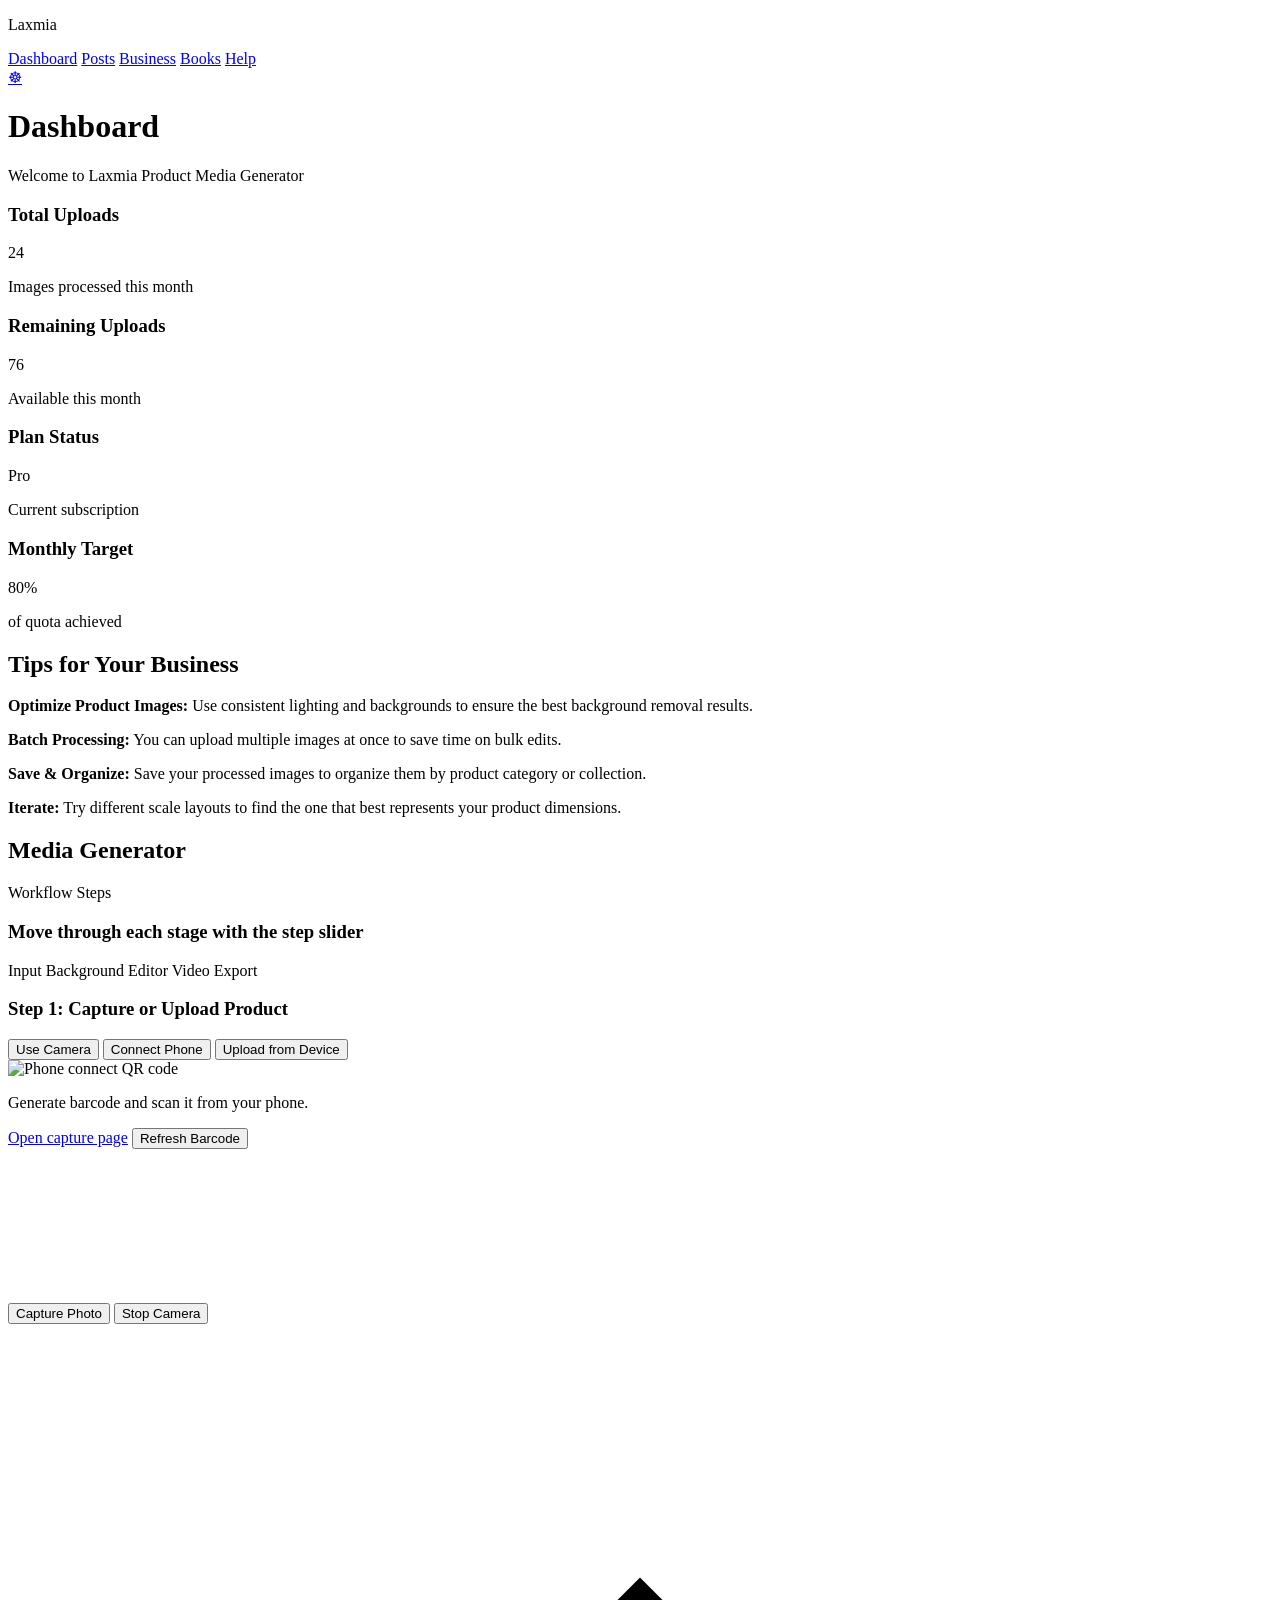
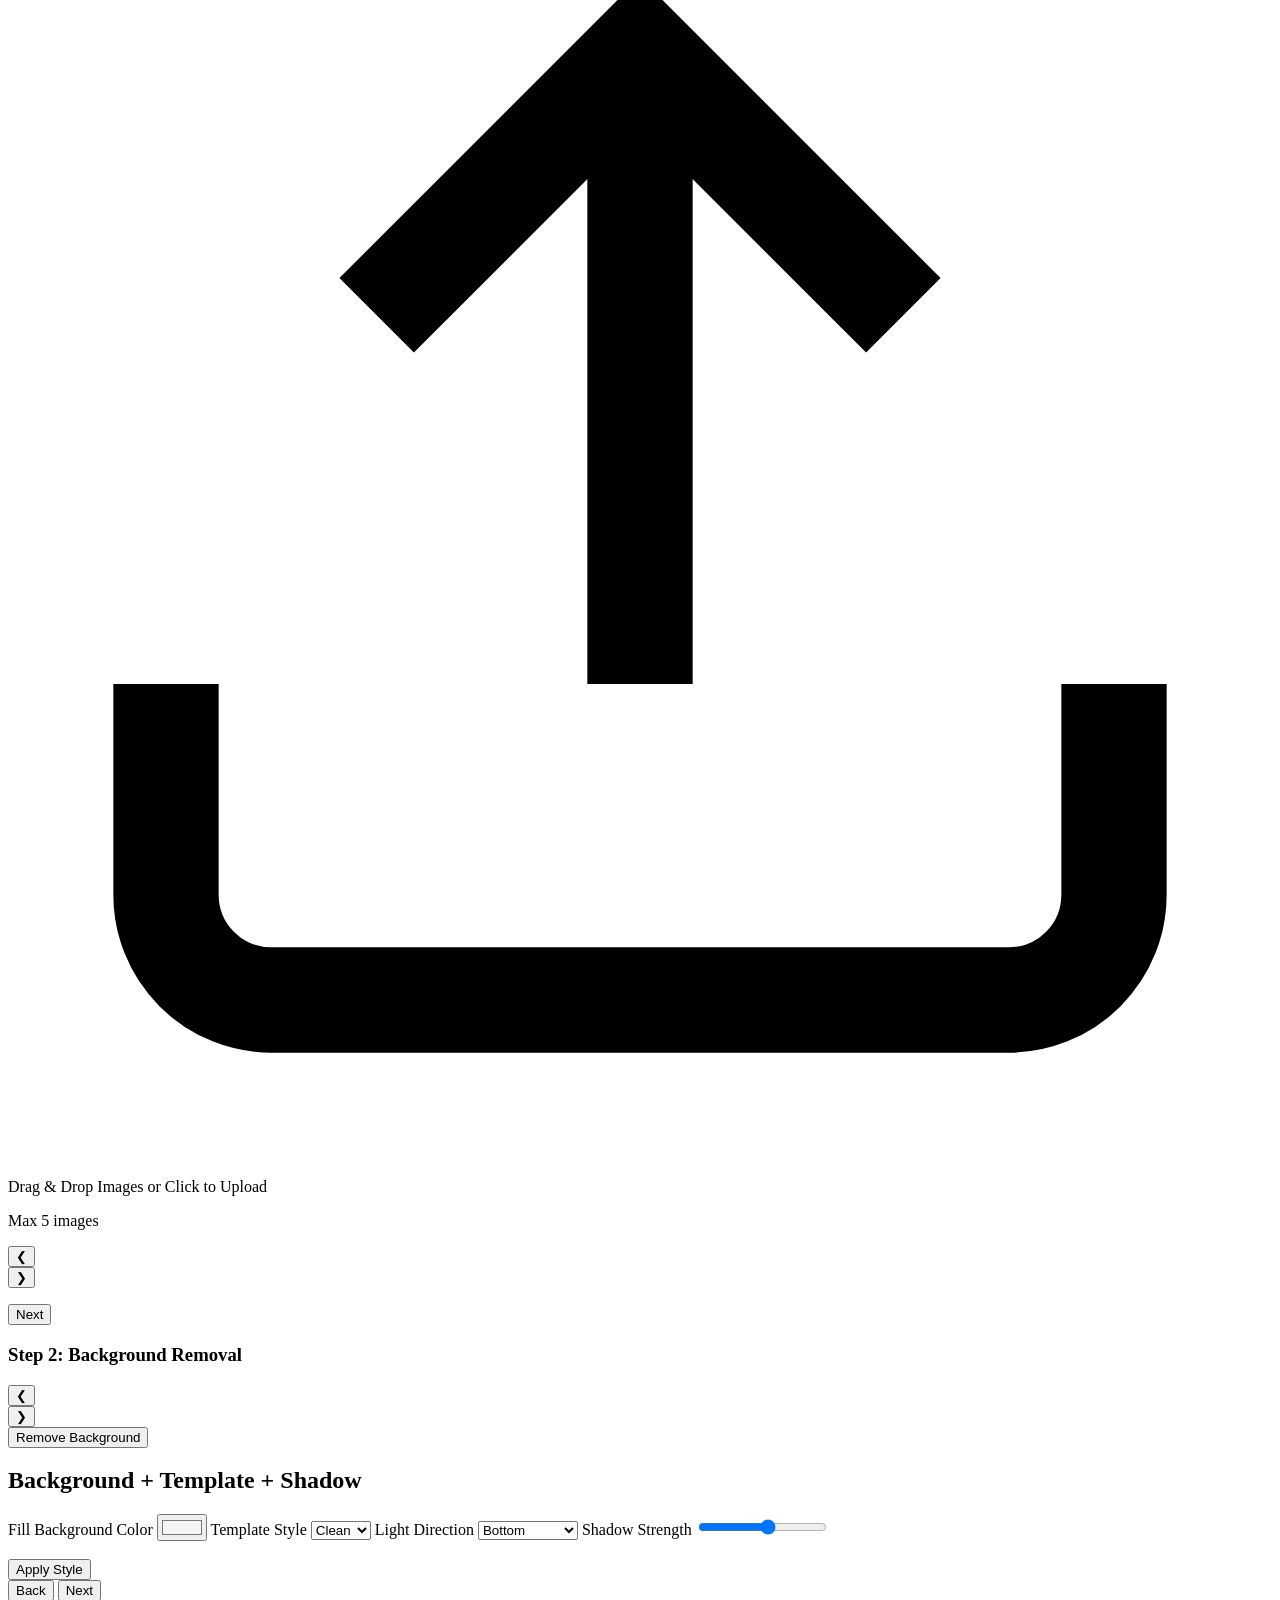
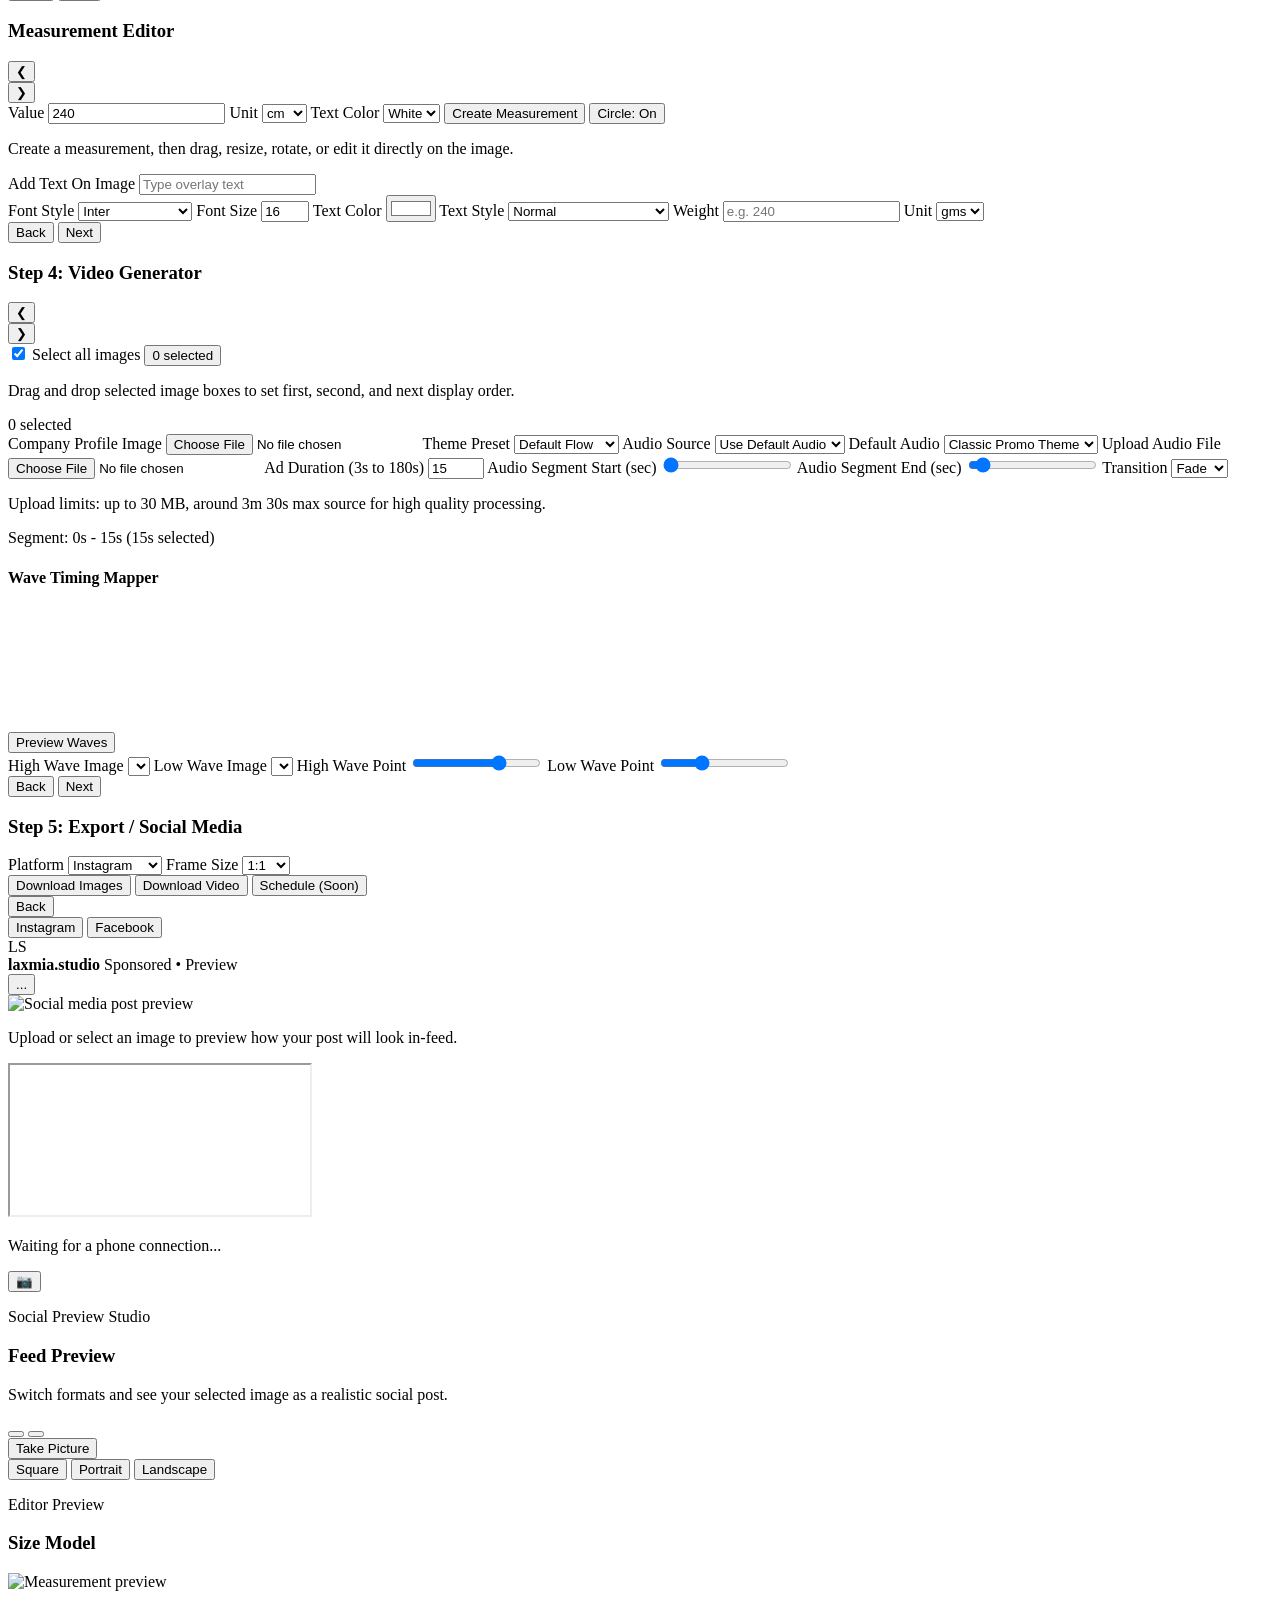
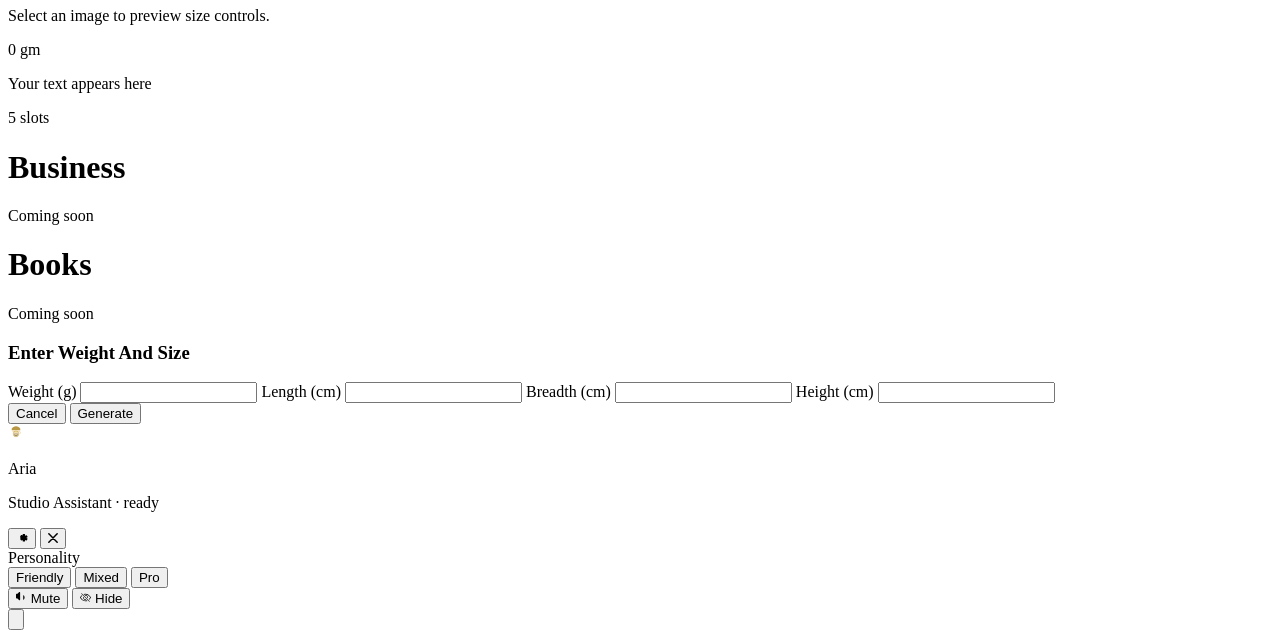
==== app/static/index.html @ e987d07a "images for video done" ====
<!DOCTYPE html>
<html lang="en">
<head>
  <meta charset="UTF-8" />
  <meta name="viewport" content="width=device-width, initial-scale=1.0" />
  <title>Media Generator</title>
  <link rel="stylesheet" href="/static/styles.css?v=20260406zl" />
</head>
<body>
  <div class="app-container">
    <aside class="sidebar">
      <div class="sidebar-header">
        <p class="sidebar-brand">Laxmia</p>
      </div>
      <nav class="sidebar-menu">
        <a href="#" class="menu-item active" data-page="dashboardPage">Dashboard</a>
        <a href="#" class="menu-item" data-page="postsPage">Posts</a>
        <a href="#" class="menu-item" data-page="businessPage">Business</a>
        <a href="#" class="menu-item" data-page="booksPage">Books</a>
        <a href="#" class="menu-item" data-page="helpPage">Help</a>
      </nav>
      <div class="sidebar-footer">
        <a href="#" class="menu-item settings-icon" title="Settings">☸</a>
      </div>
    </aside>
    <main class="page">
      <!-- Dashboard Page -->
      <div id="dashboardPage" class="page-section page-active">
        <h1>Dashboard</h1>
        <p class="subtitle">Welcome to Laxmia Product Media Generator</p>
        
        <div class="dashboard-grid">
          <div class="dashboard-card">
            <h3>Total Uploads</h3>
            <p class="card-value">24</p>
            <p class="card-label">Images processed this month</p>
          </div>
          <div class="dashboard-card">
            <h3>Remaining Uploads</h3>
            <p class="card-value">76</p>
            <p class="card-label">Available this month</p>
          </div>
          <div class="dashboard-card">
            <h3>Plan Status</h3>
            <p class="card-value">Pro</p>
            <p class="card-label">Current subscription</p>
          </div>
          <div class="dashboard-card">
            <h3>Monthly Target</h3>
            <p class="card-value">80%</p>
            <p class="card-label">of quota achieved</p>
          </div>
        </div>

        <div class="dashboard-tips">
          <h2>Tips for Your Business</h2>
          <div class="tips-content">
            <p><strong>Optimize Product Images:</strong> Use consistent lighting and backgrounds to ensure the best background removal results.</p>
            <p><strong>Batch Processing:</strong> You can upload multiple images at once to save time on bulk edits.</p>
            <p><strong>Save & Organize:</strong> Save your processed images to organize them by product category or collection.</p>
            <p><strong>Iterate:</strong> Try different scale layouts to find the one that best represents your product dimensions.</p>
          </div>
        </div>
      </div>

      <!-- Posts Page (Media Generator) -->
      <div id="postsPage" class="page-section">
        <section class="panel workflow-panel">
          <div class="workflow-hero">
            <div class="workflow-hero-copy">
              <h1>Media Generator</h1>
            </div>
          </div>

          <div class="workflow-slider-shell">
            <div class="workflow-progress-head">
              <div>
                <p class="workflow-progress-label">Workflow Steps</p>
                <h3>Move through each stage with the step slider</h3>
              </div>
            </div>

            <div class="workflow-progress" id="workflowProgress">
              <span class="workflow-progress-step active" data-wf-step="0">Input</span>
              <span class="workflow-progress-step" data-wf-step="1">Background</span>
              <span class="workflow-progress-step" data-wf-step="2">Editor</span>
              <span class="workflow-progress-step" data-wf-step="3">Video</span>
              <span class="workflow-progress-step" data-wf-step="4">Export</span>
            </div>

            <div class="workflow-viewport">
              <div class="workflow-track" id="workflowTrack">
              <section class="workflow-slide">
                <h3>Step 1: Capture or Upload Product</h3>
                <div class="capture-actions">
                  <button id="useCameraBtn" type="button">Use Camera</button>
                  <button id="connectPhoneBtn" type="button" class="ghost">Connect Phone</button>
                  <button id="uploadDeviceBtn" type="button" class="ghost">Upload from Device</button>
                </div>

                <div id="phoneConnectPanel" class="phone-connect-panel hidden">
                  <div class="phone-qr-wrap">
                    <img id="phoneQrImage" alt="Phone connect QR code" />
                  </div>
                  <div class="phone-connect-copy">
                    <p id="phoneConnectStatus" class="camera-status">Generate barcode and scan it from your phone.</p>
                    <a id="phoneConnectLink" href="#" target="_blank" rel="noopener noreferrer">Open capture page</a>
                    <button id="refreshPhoneQrBtn" type="button" class="ghost">Refresh Barcode</button>
                  </div>
                </div>

                <div id="cameraContainer" class="camera-container hidden">
                  <div class="camera-phone-frame">
                    <video id="cameraVideo" autoplay playsinline muted></video>
                  </div>
                  <div class="camera-controls">
                    <button id="capturePhotoBtn" type="button">Capture Photo</button>
                    <button id="stopCameraBtn" type="button" class="ghost">Stop Camera</button>
                  </div>
                  <p id="cameraStatusText" class="camera-status"></p>
                </div>

                <canvas id="cameraCanvas" class="hidden"></canvas>

                <div class="upload-container">
                  <div class="upload-box" id="uploadBox">
                    <svg class="upload-icon" viewBox="0 0 24 24" fill="none" stroke="currentColor" stroke-width="2">
                      <path d="M21 15v4a2 2 0 0 1-2 2H5a2 2 0 0 1-2-2v-4"></path>
                      <polyline points="17 8 12 3 7 8"></polyline>
                      <line x1="12" y1="3" x2="12" y2="15"></line>
                    </svg>
                    <p class="upload-text">Drag & Drop Images or Click to Upload</p>
                    <p class="upload-subtitle">Max 5 images</p>
                    <div id="filePreview" class="file-preview"></div>
                  </div>
                  <input id="fileInput" type="file" accept="image/*" multiple style="display: none;" />
                </div>

                <section class="capture-slider-shell" aria-label="Captured images slider">
                  <div class="capture-slider-viewport" id="captureSliderViewport">
                    <button type="button" class="capture-slider-nav prev" id="captureSliderPrev" aria-label="Previous images">&#10094;</button>
                    <div id="previewGrid" class="preview-grid capture-slider-grid"></div>
                    <button type="button" class="capture-slider-nav next" id="captureSliderNext" aria-label="Next images">&#10095;</button>
                  </div>
                </section>

                <p id="status" class="status"></p>
                <div class="input-step-next-row">
                  <button id="workflowNext1" type="button" class="live-workflow-next-btn">Next</button>
                </div>
              </section>

              <section class="workflow-slide">
                <h3>Step 2: Background Removal</h3>
                <section class="capture-slider-shell background-capture-slider-shell" aria-label="Background step captured images slider">
                  <div class="capture-slider-viewport" id="backgroundCaptureSliderViewport">
                    <button type="button" class="capture-slider-nav prev" id="backgroundCaptureSliderPrev" aria-label="Previous background images">&#10094;</button>
                    <div id="backgroundPreviewGrid" class="preview-grid capture-slider-grid"></div>
                    <button type="button" class="capture-slider-nav next" id="backgroundCaptureSliderNext" aria-label="Next background images">&#10095;</button>
                  </div>
                </section>

                <section class="step background-remove-step">
                  <button id="removeBgBtn" type="button">Remove Background</button>
                  <p id="bgStatus" class="bg-status"></p>
                </section>

                <section class="step background-style-step">
                  <h2>Background + Template + Shadow</h2>
                  <div class="designer-form-grid bg-style-grid">
                    <label class="field">
                      <span>Fill Background Color</span>
                      <input id="bgFillColorInput" type="color" value="#f5f5f5" />
                    </label>
                    <label class="field">
                      <span>Template Style</span>
                      <select id="templateStyleSelect">
                        <option value="clean">Clean</option>
                        <option value="card">Card</option>
                        <option value="studio">Studio</option>
                      </select>
                    </label>
                    <label class="field">
                      <span>Light Direction</span>
                      <select id="shadowPositionSelect">
                        <option value="bottom">Bottom</option>
                        <option value="top-left">Top Left</option>
                        <option value="top-right">Top Right</option>
                        <option value="bottom-left">Bottom Left</option>
                        <option value="bottom-right">Bottom Right</option>
                      </select>
                    </label>
                    <label class="field">
                      <span>Shadow Strength</span>
                      <input id="shadowStrengthInput" type="range" min="0" max="100" value="55" />
                    </label>
                    <div class="field bg-style-apply-field">
                      <span>&nbsp;</span>
                      <div class="bg-style-action-row">
                        <button id="applyBgStyleBtn" type="button">Apply Style</button>
                        <div class="workflow-nav bg-step-nav">
                          <button id="workflowBack2" type="button" class="ghost">Back</button>
                          <button id="workflowNext2" type="button">Next</button>
                        </div>
                      </div>
                    </div>
                  </div>
                </section>

              </section>

              <section class="workflow-slide">
                <h3>Measurement Editor</h3>
                <section class="capture-slider-shell background-capture-slider-shell" aria-label="Editor step captured images slider">
                  <div class="capture-slider-viewport" id="editorCaptureSliderViewport">
                    <button type="button" class="capture-slider-nav prev" id="editorCaptureSliderPrev" aria-label="Previous editor images">&#10094;</button>
                    <div id="editorPreviewGrid" class="preview-grid capture-slider-grid"></div>
                    <button type="button" class="capture-slider-nav next" id="editorCaptureSliderNext" aria-label="Next editor images">&#10095;</button>
                  </div>
                </section>

                <section class="step measurement-editor-panel">
                  <div class="measurement-editor-toolbar">
                    <label class="field measurement-editor-field measurement-editor-value-field">
                      <span>Value</span>
                      <input id="measurementValueInput" type="number" min="0" step="0.01" value="240" />
                    </label>
                    <label class="field measurement-editor-field measurement-editor-unit-field">
                      <span>Unit</span>
                      <select id="measurementUnitSelect">
                        <option value="cm" selected>cm</option>
                        <option value="mm">mm</option>
                        <option value="m">m</option>
                        <option value="in">in</option>
                      </select>
                    </label>
                    <label class="field measurement-editor-field measurement-editor-color-field">
                      <span>Text Color</span>
                      <select id="measurementTextColorSelect">
                        <option value="white" selected>White</option>
                        <option value="black">Black</option>
                      </select>
                    </label>
                    <button id="createMeasurementBtn" type="button">Create Measurement</button>
                    <button id="toggleMeasurementCircleBtn" type="button" class="ghost">Circle: On</button>
                  </div>
                  <p id="measurementEditorStatus" class="camera-status">Create a measurement, then drag, resize, rotate, or edit it directly on the image.</p>
                </section>

                <div class="designer-text-tools">
                  <label class="field">
                    <span>Add Text On Image</span>
                    <input id="designerText" type="text" placeholder="Type overlay text" />
                  </label>
                  <div class="designer-form-grid">
                    <label class="field">
                      <span>Font Style</span>
                      <select id="designerFontStyle">
                        <option value="Inter">Inter</option>
                        <option value="Cinzel">Cinzel</option>
                        <option value="Poppins">Poppins</option>
                        <option value="Montserrat">Montserrat</option>
                        <option value="Roboto">Roboto</option>
                        <option value="Open Sans">Open Sans</option>
                        <option value="Lato">Lato</option>
                        <option value="Raleway">Raleway</option>
                        <option value="Oswald">Oswald</option>
                        <option value="Playfair Display">Playfair Display</option>
                        <option value="Merriweather">Merriweather</option>
                        <option value="Georgia">Georgia</option>
                      </select>
                    </label>
                    <label class="field">
                      <span>Font Size</span>
                      <input id="designerFontSize" type="number" min="10" max="72" step="1" value="16" />
                    </label>
                    <label class="field">
                      <span>Text Color</span>
                      <input id="designerTextColor" type="color" value="#ffffff" />
                    </label>
                    <label class="field">
                      <span>Text Style</span>
                      <select id="designerTextAppearance">
                        <option value="normal" selected>Normal</option>
                        <option value="faded">Faded</option>
                        <option value="bold">Bold</option>
                        <option value="blinking">Blinking</option>
                        <option value="smooth">Smooth Transformation</option>
                      </select>
                    </label>
                    <label class="field designer-weight-value-field">
                      <span>Weight</span>
                      <input id="designerWeightInput" type="number" min="0" step="0.01" placeholder="e.g. 240" />
                    </label>
                    <label class="field designer-weight-unit-field">
                      <span>Unit</span>
                      <select id="designerWeightUnit">
                        <option value="gms" selected>gms</option>
                        <option value="ltr">ltr</option>
                        <option value="kgs">kgs</option>
                        <option value="mls">mls</option>
                      </select>
                    </label>
                  </div>
                </div>

                <div class="workflow-nav editor-step-nav">
                  <button id="workflowBack3" type="button" class="ghost">Back</button>
                  <button id="workflowNext3" type="button">Next</button>
                </div>
              </section>

              <section class="workflow-slide">
                <h3>Step 4: Video Generator</h3>
                <section class="capture-slider-shell background-capture-slider-shell video-capture-slider-shell" aria-label="Video step editor images slider">
                  <div class="capture-slider-viewport" id="videoCaptureSliderViewport">
                    <button type="button" class="capture-slider-nav prev" id="videoCaptureSliderPrev" aria-label="Previous video images">&#10094;</button>
                    <div id="videoPreviewGrid" class="preview-grid capture-slider-grid"></div>
                    <button type="button" class="capture-slider-nav next" id="videoCaptureSliderNext" aria-label="Next video images">&#10095;</button>
                  </div>
                </section>

                <div class="video-selection-controls" aria-label="Video image selection controls">
                  <label class="video-select-all field-inline">
                    <input id="videoSelectAllCheckbox" type="checkbox" checked />
                    <span>Select all images</span>
                  </label>
                  <button id="videoSelectedSummaryBtn" type="button" class="ghost video-selected-summary-btn">0 selected</button>
                </div>
                <p class="video-flow-hint">Drag and drop selected image boxes to set first, second, and next display order.</p>
                <div id="videoSelectedFlow" class="video-selected-flow" aria-label="Selected image flow order"></div>
                <span id="videoSelectedCount" class="video-selected-count">0 selected</span>

                <div class="designer-form-grid video-config-grid">
                  <label class="field">
                    <span>Company Profile Image</span>
                    <input id="videoCompanyProfileInput" type="file" accept="image/*" />
                  </label>
                  <label class="field">
                    <span>Theme Preset</span>
                    <select id="videoThemePreset">
                      <option value="default" selected>Default Flow</option>
                      <option value="smooth">Smooth Flow</option>
                      <option value="punchy">Punchy Beats</option>
                      <option value="story">Story Telling</option>
                    </select>
                  </label>
                  <label class="field">
                    <span>Audio Source</span>
                    <select id="videoAudioSource">
                      <option value="default" selected>Use Default Audio</option>
                      <option value="upload">Upload My Audio</option>
                      <option value="none">No Audio</option>
                    </select>
                  </label>
                  <label class="field">
                    <span>Default Audio</span>
                    <select id="videoDefaultAudioSelect">
                      <option value="classic" selected>Classic Promo Theme</option>
                      <option value="uplift">Uplift Beat</option>
                      <option value="modern">Modern Pop Loop</option>
                    </select>
                  </label>
                  <label class="field">
                    <span>Upload Audio File</span>
                    <input id="videoAudioFileInput" type="file" accept="audio/mp3,audio/mpeg,audio/wav,audio/x-wav,audio/aac,audio/mp4,audio/x-m4a" />
                  </label>
                  <label class="field">
                    <span>Ad Duration (3s to 180s)</span>
                    <input id="videoDurationInput" type="number" min="3" max="180" step="1" value="15" />
                  </label>
                  <label class="field video-audio-segment-field">
                    <span>Audio Segment Start (sec)</span>
                    <input id="videoAudioSegmentStart" type="range" min="0" max="180" step="1" value="0" />
                  </label>
                  <label class="field video-audio-segment-field">
                    <span>Audio Segment End (sec)</span>
                    <input id="videoAudioSegmentEnd" type="range" min="3" max="180" step="1" value="15" />
                  </label>
                  <label class="field">
                    <span>Transition</span>
                    <select id="videoTransitionSelect">
                      <option value="fade" selected>Fade</option>
                      <option value="slide">Slide</option>
                      <option value="zoom">Zoom</option>
                    </select>
                  </label>
                </div>

                <p id="videoAudioLimitsHint" class="video-hint-text">Upload limits: up to 30 MB, around 3m 30s max source for high quality processing.</p>
                <p id="videoSegmentInfo" class="video-hint-text">Segment: 0s - 15s (15s selected)</p>
                <p id="videoRuleWarning" class="video-rule-warning" aria-live="polite"></p>

                <section class="video-equalizer-panel" aria-label="Audio equalizer and image mapping">
                  <h4>Wave Timing Mapper</h4>
                  <canvas id="videoEqualizerCanvas" width="760" height="120" aria-label="Audio wave graph"></canvas>
                  <div class="video-equalizer-actions">
                    <button id="videoPreviewWaveBtn" type="button" class="ghost">Preview Waves</button>
                  </div>
                  <div class="video-eq-grid">
                    <label class="field">
                      <span>High Wave Image</span>
                      <select id="videoHighWaveImage"></select>
                    </label>
                    <label class="field">
                      <span>Low Wave Image</span>
                      <select id="videoLowWaveImage"></select>
                    </label>
                    <label class="field">
                      <span>High Wave Point</span>
                      <input id="videoHighWavePoint" type="range" min="0" max="100" step="1" value="70" />
                    </label>
                    <label class="field">
                      <span>Low Wave Point</span>
                      <input id="videoLowWavePoint" type="range" min="0" max="100" step="1" value="30" />
                    </label>
                  </div>
                </section>

                <div class="workflow-nav">
                  <button id="workflowBack4" type="button" class="ghost">Back</button>
                  <button id="workflowNext4" type="button">Next</button>
                </div>
              </section>

              <section class="workflow-slide">
                <h3>Step 5: Export / Social Media</h3>
                <div class="designer-form-grid">
                  <label class="field">
                    <span>Platform</span>
                    <select id="designerPlatform">
                      <option>Instagram</option>
                      <option>Facebook</option>
                      <option>WhatsApp</option>
                      <option>Ecommerce</option>
                    </select>
                  </label>
                  <label class="field">
                    <span>Frame Size</span>
                    <select id="designerFrameSize">
                      <option>1:1</option>
                      <option>9:16</option>
                      <option>16:9</option>
                      <option>4:5</option>
                    </select>
                  </label>
                </div>

                <div class="designer-export-actions">
                  <button id="downloadEditedImageBtn" type="button">Download Images</button>
                  <button type="button">Download Video</button>
                  <button type="button" class="ghost">Schedule (Soon)</button>
                </div>

                <div class="workflow-nav">
                  <button id="workflowBack5" type="button" class="ghost">Back</button>
                </div>
              </section>
              </div>
          </div>
          </div>

          <img id="finalImage" alt="Generated output" style="display: none;" />
        </section>

        <aside class="panel mobile-live-panel" id="mobileLivePanel" aria-live="polite">
          <div class="mobile-live-main">
            <div class="live-preview-shell">
              <div class="live-preview-layout">
                <div class="mobile-live-stage" id="mobileLiveStage">
                  <div class="live-device-shell" id="liveDeviceShell">
                    <div class="device-island"></div>
                    <div class="device-screen-wrap">
                      <div class="social-feed-preview" id="socialFeedPreview">
                        <div class="social-feed-shell">
                          <div class="social-platform-tabs" role="tablist" aria-label="Social media platform preview">
                            <button id="platformInstagramBtn" type="button" class="social-platform-tab active" data-platform="instagram" aria-pressed="true">Instagram</button>
                            <button id="platformFacebookBtn" type="button" class="social-platform-tab" data-platform="facebook" aria-pressed="false">Facebook</button>
                          </div>

                          <div class="social-feed-scroll">
                            <article class="social-post-card platform-instagram" id="socialPostCard">
                              <div class="social-post-head">
                                <div class="social-post-author">
                                  <span class="social-post-avatar">LS</span>
                                  <div class="social-post-meta">
                                    <strong id="socialPostUsername">laxmia.studio</strong>
                                    <span id="socialPostMeta">Sponsored • Preview</span>
                                  </div>
                                </div>
                                <button type="button" class="social-post-more" aria-label="More options">...</button>
                              </div>

                              <div class="social-post-media-shell ratio-portrait" id="socialPostMediaShell">
                                <img id="socialPreviewImage" alt="Social media post preview" />
                                <p id="socialPreviewPlaceholder">Upload or select an image to preview how your post will look in-feed.</p>
                              </div>


                            </article>
                          </div>
                        </div>
                      </div>

                      <iframe
                        id="phoneLiveFrame"
                        title="Phone capture screen preview"
                        loading="lazy"
                        referrerpolicy="no-referrer"
                      ></iframe>
                      <video id="desktopCameraMirror" autoplay playsinline muted></video>
                      <p id="mobileLivePlaceholder">Waiting for a phone connection...</p>
                      <button id="captureFromLiveBtn" type="button" class="capture-live-btn hidden" title="Capture photo from live view">📷</button>
                    </div>
                    <div class="device-home-indicator"></div>
                  </div>
                </div>
                <div class="live-side-rail">
                  <div class="mobile-live-head">
                    <div class="mobile-live-head-copy">
                      <p class="workflow-progress-label">Social Preview Studio</p>
                      <h3>Feed Preview</h3>
                      <p id="mobileLiveStatus">Switch formats and see your selected image as a realistic social post.</p>
                    </div>
                  </div>
                  <div class="screen-orientation-controls" id="screenOrientationControls">
                    <button id="screenPortraitBtn" type="button" class="ghost active orientation-icon-btn" aria-label="Portrait view" title="Portrait view">
                      <span class="orientation-icon portrait-icon" aria-hidden="true"></span>
                    </button>
                    <button id="screenLandscapeBtn" type="button" class="ghost orientation-icon-btn" aria-label="Landscape view" title="Landscape view">
                      <span class="orientation-icon landscape-icon" aria-hidden="true"></span>
                    </button>
                  </div>
                  <div class="live-preview-actions">
                    <button id="takePictureLiveBtn" type="button" class="live-preview-action-btn ghost hidden">Take Picture</button>
                  </div>
                </div>
              </div>
              <div class="preview-format-controls" id="previewFormatControls" aria-label="Social post format controls">
                <button id="previewSquareBtn" type="button" class="ghost preview-format-btn" data-preview-aspect="square">Square</button>
                <button id="previewPortraitBtn" type="button" class="ghost preview-format-btn active" data-preview-aspect="portrait">Portrait</button>
                <button id="previewLandscapeBtn" type="button" class="ghost preview-format-btn" data-preview-aspect="landscape">Landscape</button>
              </div>
            </div>

            <div class="workflow-display-shell hidden" id="editorMeasureShell">
              <div class="workflow-display-head">
                <p class="workflow-progress-label">Editor Preview</p>
                <h3>Size Model</h3>
              </div>
              <div class="measure-stage" id="measureStage">
                <div class="measure-device-frame" id="measureDeviceFrame">
                  <img id="measurePreviewImage" alt="Measurement preview" />
                  <div id="measurementOverlayFrame" class="measurement-overlay-frame hidden">
                    <div id="measurementOverlayLayer" class="measurement-overlay-layer"></div>
                  </div>
                  <p id="measurePreviewPlaceholder">Select an image to preview size controls.</p>
                  <div id="measureWeightDisplay" class="measure-weight-display hidden" aria-label="Weight display">
                    <div class="measure-weight-platform" aria-hidden="true"></div>
                    <div class="measure-weight-body" aria-hidden="true">
                      <div class="measure-weight-controls measure-weight-controls-left">
                        <span class="measure-weight-control"></span>
                        <span class="measure-weight-control"></span>
                      </div>
                      <div class="measure-weight-display-screen-wrap">
                        <div id="measureWeightDisplayScreen" class="measure-weight-display-screen">0 gm</div>
                      </div>
                      <div class="measure-weight-controls measure-weight-controls-right">
                        <span class="measure-weight-control small"></span>
                        <span class="measure-weight-control small"></span>
                      </div>
                    </div>
                  </div>
                  <p id="measurePreviewText">Your text appears here</p>
                </div>
              </div>
            </div>
          </div>

          <section class="capture-tray" id="captureTray">
            <div class="capture-tray-head">
              <span class="capture-count-pill">5 slots</span>
            </div>
          </section>
        </aside>
      </div>

      <!-- Business Page -->
      <div id="businessPage" class="page-section">
        <h1>Business</h1>
        <p class="placeholder-text">Coming soon</p>
      </div>

      <!-- Books Page -->
      <div id="booksPage" class="page-section">
        <h1>Books</h1>
        <p class="placeholder-text">Coming soon</p>
      </div>
    </main>
  </div>

  <div id="inputModal" class="modal hidden" role="dialog" aria-modal="true" aria-label="Input Weight and Size">
    <div class="modal-card">
      <h3>Enter Weight And Size</h3>
      <div class="modal-grid">
        <label class="field">
          <span>Weight (g)</span>
          <input id="weightInput" type="number" min="0" step="0.01" />
        </label>
        <label class="field">
          <span>Length (cm)</span>
          <input id="lengthInput" type="number" min="0" step="0.01" />
        </label>
        <label class="field">
          <span>Breadth (cm)</span>
          <input id="breadthInput" type="number" min="0" step="0.01" />
        </label>
        <label class="field">
          <span>Height (cm)</span>
          <input id="heightInput" type="number" min="0" step="0.01" />
        </label>
      </div>
      <div class="modal-actions">
        <button id="cancelModalBtn" type="button" class="ghost">Cancel</button>
        <button id="confirmGenerateBtn" type="button">Generate</button>
      </div>
    </div>
  </div>

  <script>
    // Page Navigation System
    document.querySelectorAll('.menu-item[data-page]').forEach(item => {
      item.addEventListener('click', (e) => {
        e.preventDefault();
        
        const pageId = item.getAttribute('data-page');
        
        // Hide all pages
        document.querySelectorAll('.page-section').forEach(page => {
          page.classList.remove('page-active');
        });
        
        // Show selected page
        const selectedPage = document.getElementById(pageId);
        if (selectedPage) {
          selectedPage.classList.add('page-active');
        }
        
        // Update active menu item
        document.querySelectorAll('.menu-item[data-page]').forEach(m => {
          m.classList.remove('active');
        });
        item.classList.add('active');
      });
    });
  </script>

  <script src="/static/app.js?v=20260406zp"></script>

  <!-- ============================================================
       AI ASSISTANT WIDGET — Aria
       Self-contained. Does NOT modify any existing logic.
       ============================================================ -->
  <div id="aiAssistWidget" class="ai-assist-widget" aria-live="off">

    <!-- Chat panel (slides up above the trigger button) -->
    <div id="aiAssistPanel" class="ai-assist-panel" role="dialog" aria-label="Aria — Studio Assistant" aria-modal="false">

      <!-- Header -->
      <div class="ai-assist-header">
        <div class="ai-assist-avatar" aria-hidden="true">
          <svg width="16" height="16" viewBox="0 0 28 28" fill="none" xmlns="http://www.w3.org/2000/svg">
            <path d="M6.5 8.5C7.8 5.5 10.7 3.8 14 3.8c3.3 0 6.2 1.7 7.5 4.7v2.3H6.5V8.5z" fill="#b89845"/>
            <path d="M8.2 10.8h11.6c.3 0 .5.2.5.5v2.6c0 .3-.2.5-.5.5H8.2c-.3 0-.5-.2-.5-.5v-2.6c0-.3.2-.5.5-.5z" fill="#f2dfb1"/>
            <ellipse cx="14" cy="17.3" rx="4.8" ry="5.1" fill="#f2dfb1" stroke="#b89845" stroke-width="0.8"/>
            <circle cx="12.3" cy="16.8" r="0.7" fill="#3f3420"/>
            <circle cx="15.7" cy="16.8" r="0.7" fill="#3f3420"/>
            <path d="M11.2 19.2c.8 1.1 4.8 1.1 5.6 0" stroke="#3f3420" stroke-width="1.1" stroke-linecap="round"/>
            <path d="M18.3 12.5l3.9 1.9-1.5 3" stroke="#f2dfb1" stroke-width="1.6" stroke-linecap="round" stroke-linejoin="round"/>
          </svg>
        </div>
        <div class="ai-assist-title-wrap">
          <p class="ai-assist-name">Aria</p>
          <p class="ai-assist-status">Studio Assistant · ready</p>
        </div>
        <div class="ai-assist-header-btns">
          <button id="aiAssistSettingsBtn" class="ai-assist-icon-btn" title="Settings" aria-label="Assistant settings">
            <svg width="12" height="12" viewBox="0 0 16 16" fill="currentColor">
              <path d="M8 10.5a2.5 2.5 0 1 0 0-5 2.5 2.5 0 0 0 0 5zm5.94-1.22a5.5 5.5 0 0 0 .08-.28l1.22-.7a.5.5 0 0 0 .23-.61l-1-1.73a.5.5 0 0 0-.63-.2l-1.15.46a5.5 5.5 0 0 0-.49-.28l-.18-1.22A.5.5 0 0 0 11.5 4h-2a.5.5 0 0 0-.5.43l-.18 1.22a5.5 5.5 0 0 0-.49.28L7.18 5.47a.5.5 0 0 0-.63.2l-1 1.73a.5.5 0 0 0 .23.61l1.22.7a5.5 5.5 0 0 0 .08.28 5.5 5.5 0 0 0-.08.28L5.78 9.98a.5.5 0 0 0-.23.61l1 1.73a.5.5 0 0 0 .63.2l1.15-.46a5.5 5.5 0 0 0 .49.28l.18 1.22a.5.5 0 0 0 .5.43h2a.5.5 0 0 0 .5-.43l.18-1.22a5.5 5.5 0 0 0 .49-.28l1.15.46a.5.5 0 0 0 .63-.2l1-1.73a.5.5 0 0 0-.23-.61l-1.22-.7a5.5 5.5 0 0 0-.08-.28z"/>
            </svg>
          </button>
          <button id="aiAssistCloseBtn" class="ai-assist-icon-btn" title="Close" aria-label="Close assistant panel">
            <svg width="10" height="10" viewBox="0 0 12 12" fill="none">
              <path d="M1 1l10 10M11 1L1 11" stroke="currentColor" stroke-width="1.8" stroke-linecap="round"/>
            </svg>
          </button>
        </div>
      </div>

      <!-- Message log -->
      <div id="aiAssistBody" class="ai-assist-body" role="log" aria-atomic="false" aria-relevant="additions"></div>

      <!-- Quick-action chips -->
      <div class="ai-assist-chips" aria-label="Quick help topics"></div>

      <!-- Settings tray (hidden by default) -->
      <div id="aiAssistSettings" class="ai-assist-settings-tray">
        <span class="ai-settings-label">Personality</span>
        <div class="ai-personality-row">
          <button class="ai-personality-btn" data-p="friendly" title="Casual and friendly tone">Friendly</button>
          <button class="ai-personality-btn active" data-p="mixed" title="Balanced tone">Mixed</button>
          <button class="ai-personality-btn" data-p="professional" title="Formal and concise tone">Pro</button>
        </div>
        <div class="ai-toggle-row">
          <button id="aiAssistMuteBtn" class="ai-toggle-btn" title="Mute assistant messages" aria-pressed="false">
            <svg width="11" height="11" viewBox="0 0 16 16" fill="currentColor">
              <path d="M6 1a1 1 0 0 0-1.72-.69L2.22 2.5H1a1 1 0 0 0-1 1v5a1 1 0 0 0 1 1h1.22l2.06 2.19A1 1 0 0 0 6 11V1zM12.5 8a4.5 4.5 0 0 0-2-3.76v7.52A4.5 4.5 0 0 0 12.5 8z"/>
            </svg>
            Mute
          </button>
          <button id="aiAssistHideBtn" class="ai-toggle-btn" title="Hide for this session">
            <svg width="11" height="11" viewBox="0 0 16 16" fill="currentColor">
              <path d="M13.359 11.238C15.06 9.72 16 8 16 8s-3-5.5-8-5.5a7.028 7.028 0 0 0-2.79.588l.77.771A5.944 5.944 0 0 1 8 3.5c2.12 0 3.879 1.168 5.168 2.457A13.134 13.134 0 0 1 14.828 8c-.058.087-.122.183-.195.288-.335.48-.83 1.12-1.465 1.755-.165.165-.337.328-.517.486l.708.709z"/>
              <path d="M11.297 9.176a3.5 3.5 0 0 0-4.474-4.474l.823.823a2.5 2.5 0 0 1 2.829 2.829l.822.822zm-2.943 1.299.822.822a3.5 3.5 0 0 1-4.474-4.474l.823.823a2.5 2.5 0 0 0 2.829 2.829z"/>
              <path d="M3.35 5.47c-.18.16-.353.322-.518.486A13.134 13.134 0 0 0 1.172 8l.195.288c.335.48.83 1.12 1.465 1.755C4.121 11.332 5.881 12.5 8 12.5c.716 0 1.39-.133 2.02-.36l.77.772A7.029 7.029 0 0 1 8 13.5C3 13.5 0 8 0 8s.939-1.721 2.641-3.238l.708.709z"/>
              <path d="M13.646 14.354l-12-12 .708-.708 12 12-.708.708z"/>
            </svg>
            Hide
          </button>
        </div>
      </div>
    </div>

    <!-- Floating trigger button -->
    <button id="aiAssistTrigger" class="ai-assist-trigger" aria-label="Open Aria — Studio Assistant" title="Aria — Studio Assistant">
      <svg class="ai-assist-face" viewBox="0 0 28 28" fill="none" xmlns="http://www.w3.org/2000/svg">
        <path d="M5.5 9.2C6.9 5.8 10.1 3.9 14 3.9c3.9 0 7.1 1.9 8.5 5.3v2.2h-17V9.2z" fill="#b89845"/>
        <path d="M7.7 11.4h12.6c.4 0 .7.3.7.7v2.8c0 .4-.3.7-.7.7H7.7c-.4 0-.7-.3-.7-.7v-2.8c0-.4.3-.7.7-.7z" fill="#f2dfb1"/>
        <ellipse cx="14" cy="18.4" rx="5.2" ry="5.5" fill="#f2dfb1" stroke="#b89845" stroke-width="0.9"/>
        <circle cx="12.1" cy="17.9" r="0.8" fill="#3f3420"/>
        <circle cx="15.9" cy="17.9" r="0.8" fill="#3f3420"/>
        <path d="M11 20.6c.9 1.2 5.1 1.2 6 0" stroke="#3f3420" stroke-width="1.2" stroke-linecap="round"/>
        <path d="M18.8 12.8l4.2 2.1-1.6 3.3" stroke="#f2dfb1" stroke-width="1.7" stroke-linecap="round" stroke-linejoin="round"/>
      </svg>
    </button>

  </div><!-- /aiAssistWidget -->

  <script>
  /* ============================================================
     AI ASSISTANT — Aria
     Self-contained IIFE. Zero changes to existing code.
     ============================================================ */
  (function () {
    'use strict';

    /* ---------- Message banks ---------- */
    var MSG = {
      welcome: {
        friendly:     "Hey there! I'm Aria, your studio assistant. Ready to create some amazing media? Tap a chip below to get started!",
        professional: "Welcome. I'm Aria, your Media Generator assistant. I can guide you through each workflow step. Select an option below.",
        mixed:        "Hi! I'm Aria — here to help you navigate the Media Generator. Click a suggestion below, or just ask anything!"
      },
      upload: {
        friendly:     "To add images: drag & drop onto a capture slot, click any slot to browse files, or use the live phone capture. Supports JPG, PNG, and WebP.",
        professional: "Upload images by dragging files into a capture slot, clicking a slot to open the file browser, or via live phone capture. Supported: JPG, PNG, WebP.",
        mixed:        "You can upload images by drag & drop, clicking a slot to browse, or using live phone capture. Supports JPG, PNG, WebP."
      },
      steps: {
        friendly:     "Follow the 5-step slider on the left — Capture, Clean, Edit, Video, then Export. Each step builds on the last!",
        professional: "Use the 5-step workflow: Capture → Clean → Edit → Video → Export. Complete each step in sequence for best results.",
        mixed:        "Work through the 5 steps in order: Capture, Clean, Edit, Video, then Export. The slider in the left panel guides you."
      },
      capture: {
        friendly:     "In Live Capture mode, click the phone screen icon to snap a photo. Use the orientation buttons to switch between portrait and landscape!",
        professional: "Activate the live camera, then click the capture icon on the phone screen. Toggle orientation with the portrait/landscape controls.",
        mixed:        "Start the live view, then tap the capture icon on the phone screen. You can also switch orientation with the icon buttons above the preview."
      },
      payment: {
        friendly:     "Looks like you're approaching your plan limit. Upgrading to Pro unlocks unlimited captures, advanced editing, and priority export — definitely worth it!",
        professional: "Your current plan has usage limits. Pro plan provides unlimited captures, advanced editing features, and priority processing.",
        mixed:        "You're on the Free plan. Upgrading to Pro unlocks unlimited captures, advanced editing tools, and faster exports."
      },
      dashboard: {
        friendly:     "Your dashboard shows this month's stats. Keep an eye on your remaining uploads so you don't hit the limit mid-project!",
        professional: "Dashboard overview: current upload usage, remaining quota, plan status, and monthly progress are displayed here.",
        mixed:        "Your dashboard shows upload usage, remaining quota, plan status, and monthly targets at a glance."
      },
      general: {
        friendly:     "Need help? I can guide you on uploading, workflow steps, live capture, or plan options. Just tap a chip!",
        professional: "I can assist with upload guidance, workflow navigation, live capture setup, or subscription information.",
        mixed:        "I can help with uploading images, navigating workflow steps, using live capture, or understanding plan options."
      }
    };

    /* ---------- Chips per page ---------- */
    var CHIPS = {
      postsPage:     ["How to upload?", "Workflow steps", "Live capture help", "Plan options"],
      dashboardPage: ["Getting started", "Upload guide",  "Workflow steps",    "Plan options"],
      businessPage:  ["Getting started", "Upload guide",  "Workflow steps",    "Plan options"],
      booksPage:     ["Getting started", "Upload guide",  "Workflow steps",    "Plan options"],
      'default':     ["Getting started", "Upload guide",  "Workflow steps",    "Plan options"]
    };

    /* ---------- State ---------- */
    var personality     = 'mixed';
    var isMuted         = false;
    var isSettingsOpen  = false;
    var hasOpened       = false;
    var notifDot        = null;
    var suppressClickUntil = 0;

    var dragState = {
      active: false,
      moved: false,
      pointerId: null,
      startX: 0,
      startY: 0,
      startLeft: 0,
      startTop: 0
    };

    /* ---------- DOM refs ---------- */
    var widget, trigger, panel, msgBody, settingsTray;
    var settingsBtn, closeBtn, muteBtn, hideBtn;

    /* ---------- Util ---------- */
    function currentPage() {
      var active = document.querySelector('.page-section.page-active');
      return active ? active.id : 'default';
    }

    function getMsg(type) {
      var bank = MSG[type] || MSG.general;
      return bank[personality] || bank['mixed'];
    }

    function appendBubble(tag, text) {
      if (isMuted) return;
      var bubble = document.createElement('div');
      bubble.className = 'ai-assist-bubble';
      bubble.innerHTML =
        '<span class="ai-bubble-tag">' + escHtml(tag) + '</span>' +
        '<span class="ai-bubble-text">' + text + '</span>';
      msgBody.appendChild(bubble);
      msgBody.scrollTop = msgBody.scrollHeight;
    }

    function escHtml(str) {
      return str.replace(/[&<>"']/g, function(c) {
        return {'&':'&amp;','<':'&lt;','>':'&gt;','"':'&quot;',"'":'&#39;'}[c];
      });
    }

    function rebuildChips() {
      var container = panel.querySelector('.ai-assist-chips');
      container.innerHTML = '';
      var page  = currentPage();
      var chips = CHIPS[page] || CHIPS['default'];
      chips.forEach(function(label) {
        var btn = document.createElement('button');
        btn.className = 'ai-assist-chip';
        btn.textContent = label;
        btn.setAttribute('type', 'button');
        btn.addEventListener('click', function(e) {
          e.stopPropagation();
          handleChip(label);
        });
        container.appendChild(btn);
      });
    }

    function handleChip(label) {
      var map = {
        'How to upload?':     ['Upload',   'upload'],
        'Upload guide':       ['Upload',   'upload'],
        'Workflow steps':     ['Steps',    'steps'],
        'Live capture help':  ['Capture',  'capture'],
        'Plan options':       ['Plan',     'payment'],
        'Getting started':    ['Welcome',  'welcome']
      };
      var entry = map[label] || ['Tip', 'general'];
      appendBubble(entry[0], getMsg(entry[1]));
    }

    /* ---------- Panel open / close ---------- */
    function openPanel() {
      if (isMuted) return;
      panel.classList.add('is-open');
      trigger.classList.add('is-open');
      trigger.setAttribute('aria-expanded', 'true');
      removeNotifDot();
      if (!hasOpened) {
        hasOpened = true;
        appendBubble('Welcome', getMsg('welcome'));
        /* Context-aware second message */
        var pg = currentPage();
        if (pg === 'postsPage') {
          setTimeout(function() { appendBubble('Tip', getMsg('steps')); }, 600);
        } else if (pg === 'dashboardPage') {
          setTimeout(function() { appendBubble('Dashboard', getMsg('dashboard')); }, 600);
        }
      }
      rebuildChips();
    }

    function closePanel() {
      panel.classList.remove('is-open');
      trigger.classList.remove('is-open');
      trigger.setAttribute('aria-expanded', 'false');
      if (isSettingsOpen) collapseSettings();
    }

    function togglePanel() {
      if (panel.classList.contains('is-open')) {
        closePanel();
      } else {
        openPanel();
      }
    }

    /* ---------- Settings ---------- */
    function expandSettings() {
      isSettingsOpen = true;
      settingsTray.classList.add('is-open');
      settingsBtn.classList.add('active');
    }

    function collapseSettings() {
      isSettingsOpen = false;
      settingsTray.classList.remove('is-open');
      settingsBtn.classList.remove('active');
    }

    function toggleSettings() {
      if (isSettingsOpen) { collapseSettings(); } else { expandSettings(); }
    }

    /* ---------- Personality ---------- */
    function setPersonality(p) {
      personality = p;
      panel.querySelectorAll('.ai-personality-btn').forEach(function(btn) {
        btn.classList.toggle('active', btn.getAttribute('data-p') === p);
      });
      var feedback = {
        friendly:     "Switched to Friendly mode — casual and fun!",
        professional: "Professional mode on — concise and clear.",
        mixed:        "Mixed mode — balanced and practical."
      };
      appendBubble('Mode', feedback[p] || feedback['mixed']);
    }

    /* ---------- Mute ---------- */
    function toggleMute() {
      isMuted = !isMuted;
      muteBtn.classList.toggle('active', isMuted);
      muteBtn.setAttribute('aria-pressed', String(isMuted));
      muteBtn.querySelector('svg').style.opacity = isMuted ? '0.4' : '1';
      trigger.classList.toggle('is-muted', isMuted);
      if (isMuted) closePanel();
    }

    /* ---------- Hide ---------- */
    function hideWidget() {
      widget.classList.add('is-hidden');
      try { sessionStorage.setItem('ai_assist_hidden', '1'); } catch(e) {}
    }

    /* ---------- Notification dot ---------- */
    function addNotifDot() {
      if (notifDot || isMuted || panel.classList.contains('is-open')) return;
      notifDot = document.createElement('span');
      notifDot.className = 'ai-notif-dot';
      notifDot.setAttribute('aria-hidden', 'true');
      trigger.appendChild(notifDot);
    }

    function removeNotifDot() {
      if (notifDot) { notifDot.remove(); notifDot = null; }
    }

    function toAbsolutePosition() {
      if (!widget) return;
      if (widget.style.left) return;
      var rect = widget.getBoundingClientRect();
      widget.style.left = rect.left + 'px';
      widget.style.top = rect.top + 'px';
      widget.style.right = 'auto';
      widget.style.bottom = 'auto';
    }

    function clampWidgetPosition(left, top) {
      var maxLeft = Math.max(0, window.innerWidth - (trigger ? trigger.offsetWidth : 54));
      var maxTop = Math.max(0, window.innerHeight - (trigger ? trigger.offsetHeight : 54));
      return {
        left: Math.max(0, Math.min(left, maxLeft)),
        top: Math.max(0, Math.min(top, maxTop))
      };
    }

    function onDragPointerDown(e) {
      if (e.button !== 0) return;
      dragState.active = true;
      dragState.moved = false;
      dragState.pointerId = e.pointerId;
      dragState.startX = e.clientX;
      dragState.startY = e.clientY;

      toAbsolutePosition();
      dragState.startLeft = parseFloat(widget.style.left) || 0;
      dragState.startTop = parseFloat(widget.style.top) || 0;

      widget.classList.add('is-dragging');
      if (trigger && trigger.setPointerCapture) {
        try { trigger.setPointerCapture(e.pointerId); } catch (_) {}
      }
    }

    function onDragPointerMove(e) {
      if (!dragState.active) return;
      if (dragState.pointerId !== null && e.pointerId !== dragState.pointerId) return;

      var dx = e.clientX - dragState.startX;
      var dy = e.clientY - dragState.startY;
      if (!dragState.moved && (Math.abs(dx) > 3 || Math.abs(dy) > 3)) {
        dragState.moved = true;
      }

      var next = clampWidgetPosition(dragState.startLeft + dx, dragState.startTop + dy);
      widget.style.left = next.left + 'px';
      widget.style.top = next.top + 'px';
      e.preventDefault();
    }

    function onDragPointerUp(e) {
      if (!dragState.active) return;
      if (dragState.pointerId !== null && e.pointerId !== dragState.pointerId) return;

      if (dragState.moved) {
        suppressClickUntil = Date.now() + 250;
      }

      dragState.active = false;
      dragState.pointerId = null;
      widget.classList.remove('is-dragging');
      if (trigger && trigger.releasePointerCapture) {
        try { trigger.releasePointerCapture(e.pointerId); } catch (_) {}
      }
    }

    /* ---------- Init ---------- */
    function init() {
      widget       = document.getElementById('aiAssistWidget');
      trigger      = document.getElementById('aiAssistTrigger');
      panel        = document.getElementById('aiAssistPanel');
      msgBody      = document.getElementById('aiAssistBody');
      settingsTray = document.getElementById('aiAssistSettings');
      settingsBtn  = document.getElementById('aiAssistSettingsBtn');
      closeBtn     = document.getElementById('aiAssistCloseBtn');
      muteBtn      = document.getElementById('aiAssistMuteBtn');
      hideBtn      = document.getElementById('aiAssistHideBtn');

      if (!widget || !trigger) return;

      /* Restore session hide preference */
      try {
        if (sessionStorage.getItem('ai_assist_hidden') === '1') {
          widget.classList.add('is-hidden');
          return;
        }
      } catch(e) {}

      /* Trigger: toggle panel */
      trigger.addEventListener('click', function(e) {
        if (Date.now() < suppressClickUntil) {
          e.preventDefault();
          e.stopPropagation();
          return;
        }
        e.stopPropagation();
        togglePanel();
      });

      trigger.addEventListener('pointerdown', onDragPointerDown);
      window.addEventListener('pointermove', onDragPointerMove);
      window.addEventListener('pointerup', onDragPointerUp);
      window.addEventListener('pointercancel', onDragPointerUp);

      window.addEventListener('resize', function() {
        if (!widget || !widget.style.left) return;
        var left = parseFloat(widget.style.left) || 0;
        var top = parseFloat(widget.style.top) || 0;
        var clamped = clampWidgetPosition(left, top);
        widget.style.left = clamped.left + 'px';
        widget.style.top = clamped.top + 'px';
      });

      /* Close button */
      closeBtn.addEventListener('click', function(e) {
        e.stopPropagation();
        closePanel();
      });

      /* Settings gear */
      settingsBtn.addEventListener('click', function(e) {
        e.stopPropagation();
        toggleSettings();
      });

      /* Personality buttons */
      panel.querySelectorAll('.ai-personality-btn').forEach(function(btn) {
        btn.addEventListener('click', function(e) {
          e.stopPropagation();
          setPersonality(btn.getAttribute('data-p'));
        });
      });

      /* Mute */
      muteBtn.addEventListener('click', function(e) {
        e.stopPropagation();
        toggleMute();
      });

      /* Hide */
      hideBtn.addEventListener('click', function(e) {
        e.stopPropagation();
        hideWidget();
      });

      /* Close on outside click */
      document.addEventListener('click', function(e) {
        if (panel.classList.contains('is-open') && !widget.contains(e.target)) {
          closePanel();
        }
      });

      /* Non-intrusive welcome dot after 5s */
      setTimeout(function() {
        if (!panel.classList.contains('is-open')) addNotifDot();
      }, 5000);
    }

    /* Boot */
    if (document.readyState === 'loading') {
      document.addEventListener('DOMContentLoaded', init);
    } else {
      init();
    }
  })();
  </script>

</body>
</html>
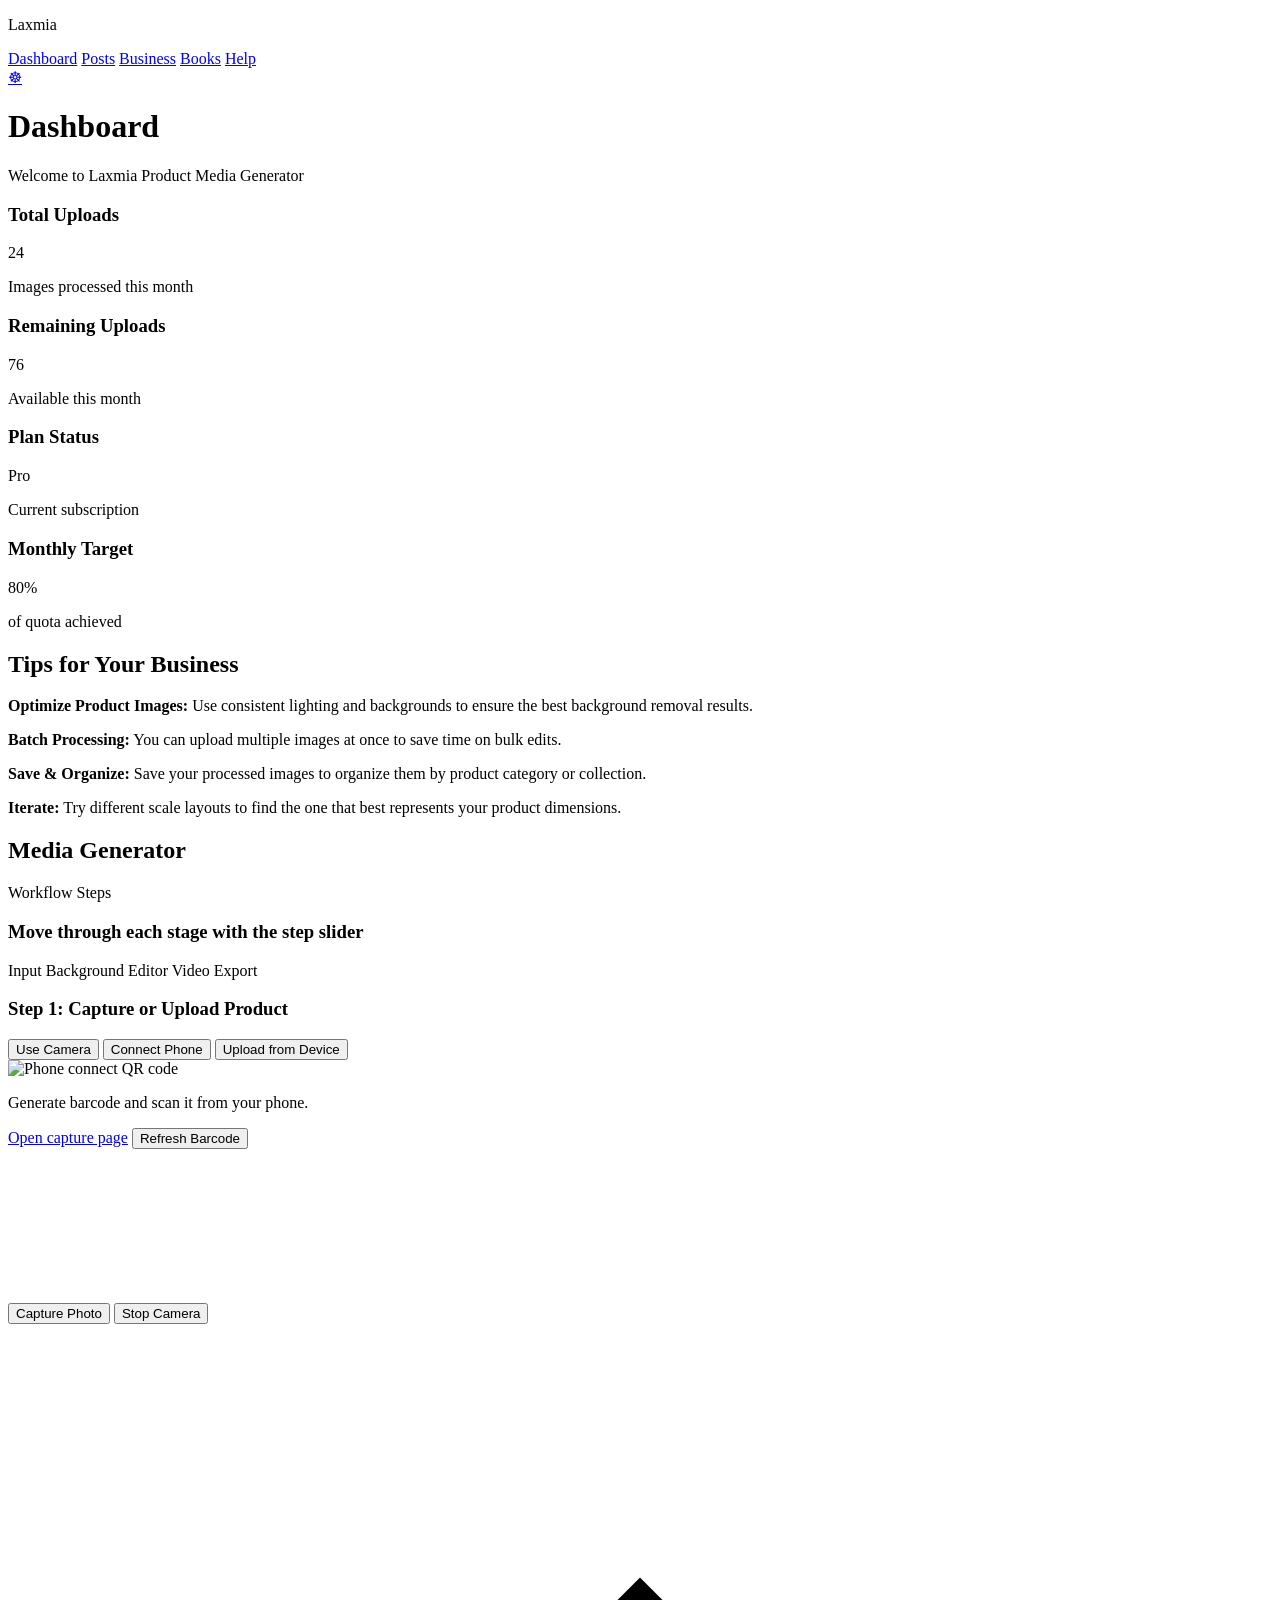
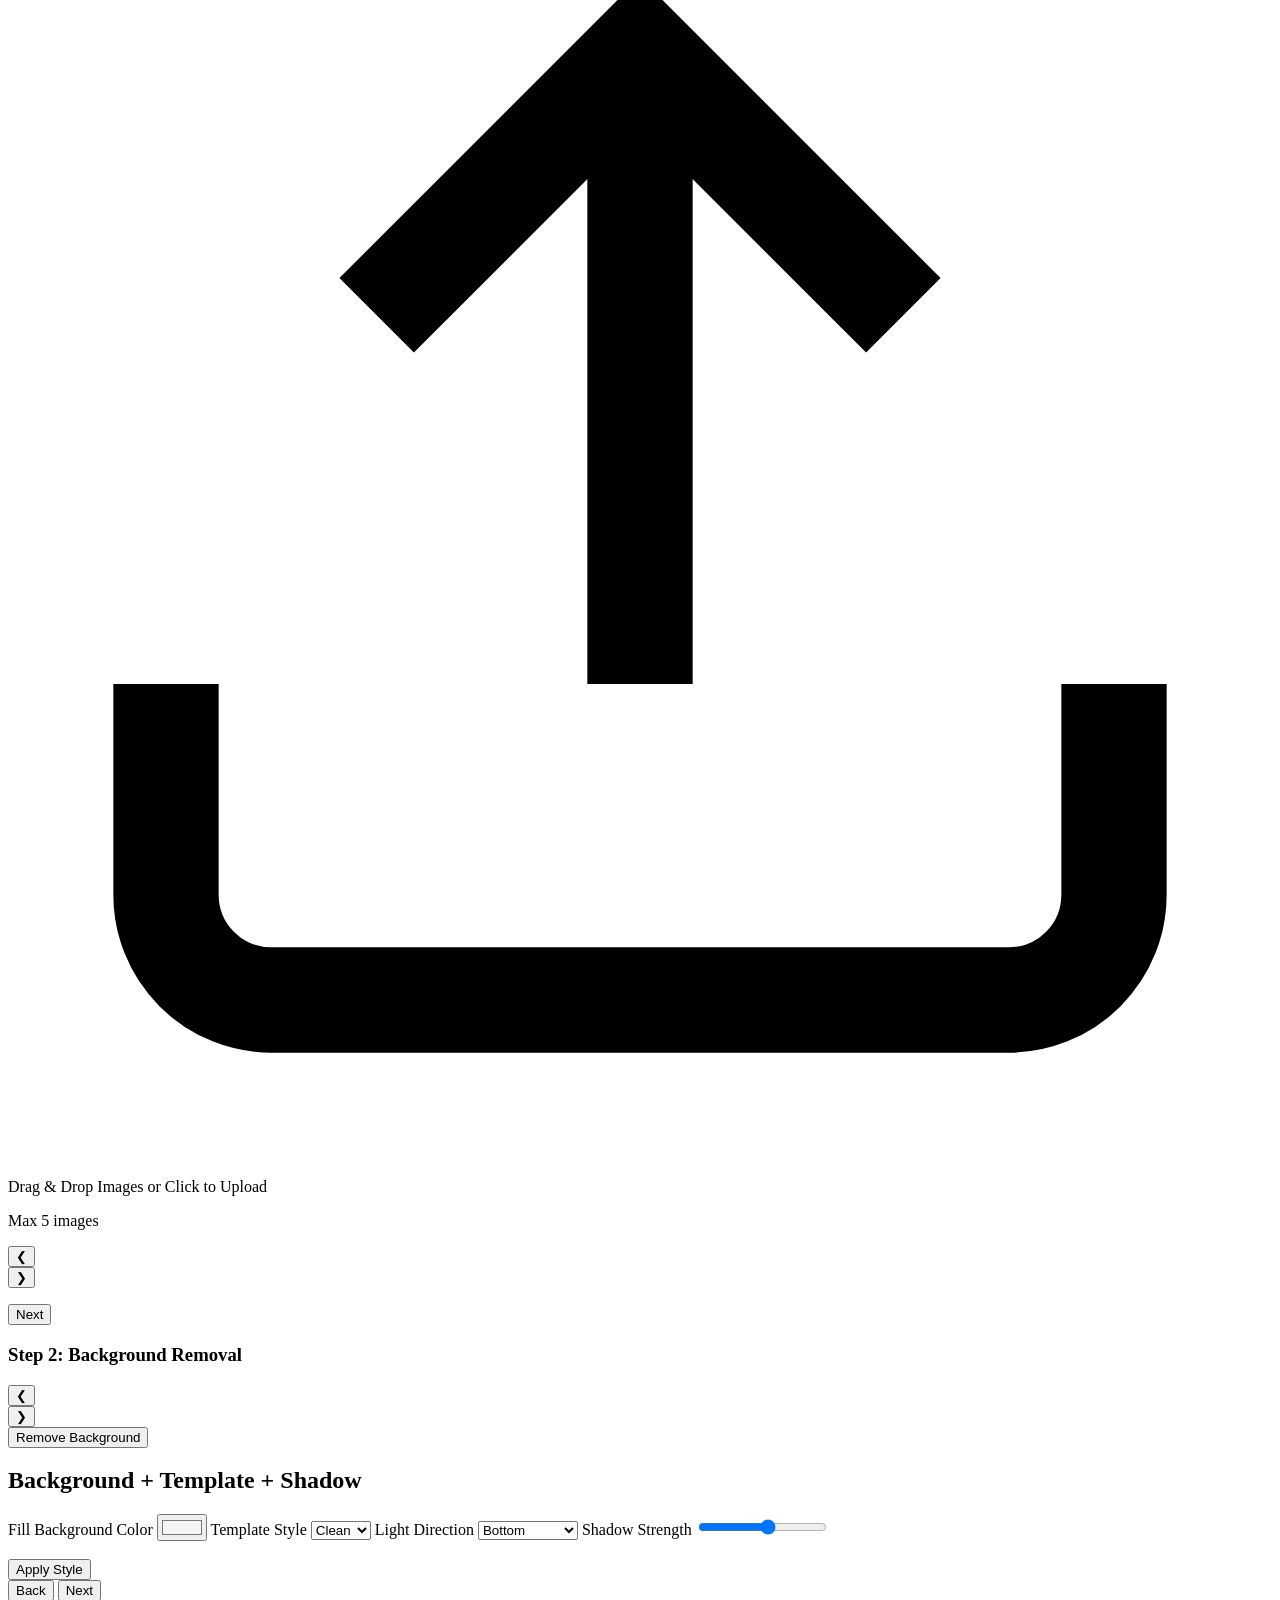
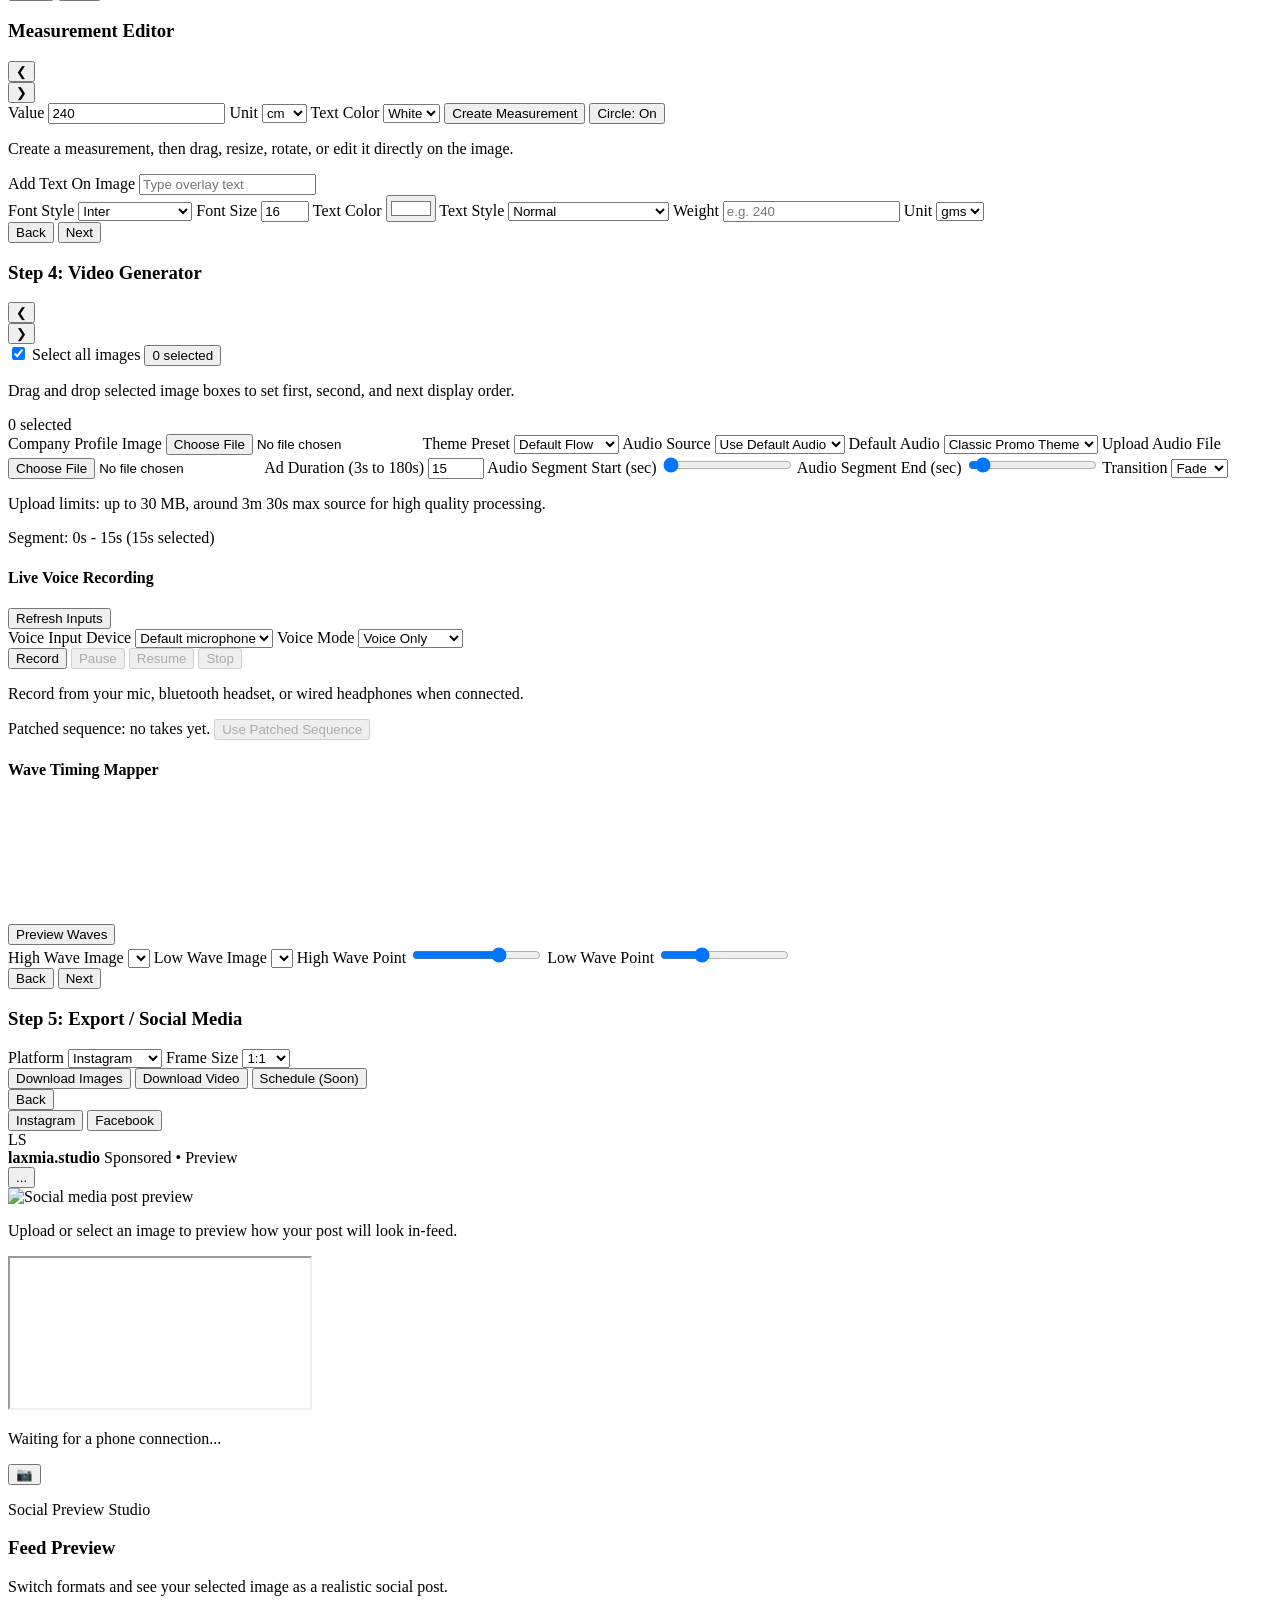
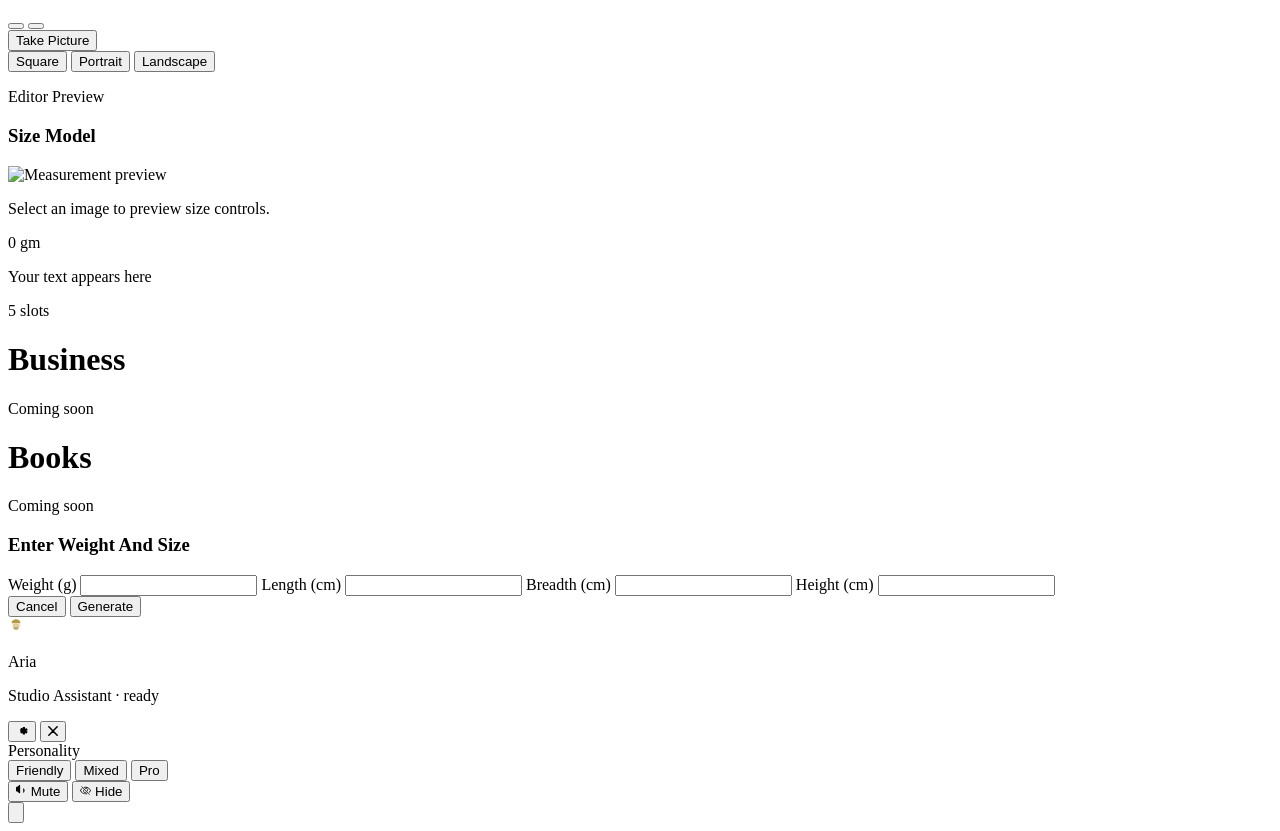
==== commit 004e418f: "video roadmap phase 4 - voice patching" ====
--- a/app/static/index.html
+++ b/app/static/index.html
@@ -391,6 +391,41 @@
                 <p id="videoSegmentInfo" class="video-hint-text">Segment: 0s - 15s (15s selected)</p>
                 <p id="videoRuleWarning" class="video-rule-warning" aria-live="polite"></p>
 
+                <section class="video-voice-panel" aria-label="Voice recording tools">
+                  <div class="video-voice-head">
+                    <h4>Live Voice Recording</h4>
+                    <button id="videoRefreshAudioInputsBtn" type="button" class="ghost">Refresh Inputs</button>
+                  </div>
+                  <div class="video-voice-grid">
+                    <label class="field">
+                      <span>Voice Input Device</span>
+                      <select id="videoAudioInputSelect">
+                        <option value="">Default microphone</option>
+                      </select>
+                    </label>
+                    <label class="field">
+                      <span>Voice Mode</span>
+                      <select id="videoVoiceModeSelect">
+                        <option value="voice-only" selected>Voice Only</option>
+                        <option value="voice-music">Voice + Music</option>
+                        <option value="music-only">Music Only</option>
+                      </select>
+                    </label>
+                  </div>
+                  <div class="video-voice-actions">
+                    <button id="videoRecordVoiceBtn" type="button">Record</button>
+                    <button id="videoPauseVoiceBtn" type="button" class="ghost" disabled>Pause</button>
+                    <button id="videoResumeVoiceBtn" type="button" class="ghost" disabled>Resume</button>
+                    <button id="videoStopVoiceBtn" type="button" class="ghost" disabled>Stop</button>
+                  </div>
+                  <p id="videoVoiceStatus" class="video-hint-text">Record from your mic, bluetooth headset, or wired headphones when connected.</p>
+                  <div class="video-voice-sequence-bar">
+                    <span id="videoVoiceSequenceSummary" class="video-voice-sequence-summary">Patched sequence: no takes yet.</span>
+                    <button id="videoUsePatchedVoiceBtn" type="button" class="ghost" disabled>Use Patched Sequence</button>
+                  </div>
+                  <div id="videoVoiceTakes" class="video-voice-takes" aria-label="Recorded voice takes"></div>
+                </section>
+
                 <section class="video-equalizer-panel" aria-label="Audio equalizer and image mapping">
                   <h4>Wave Timing Mapper</h4>
                   <canvas id="videoEqualizerCanvas" width="760" height="120" aria-label="Audio wave graph"></canvas>
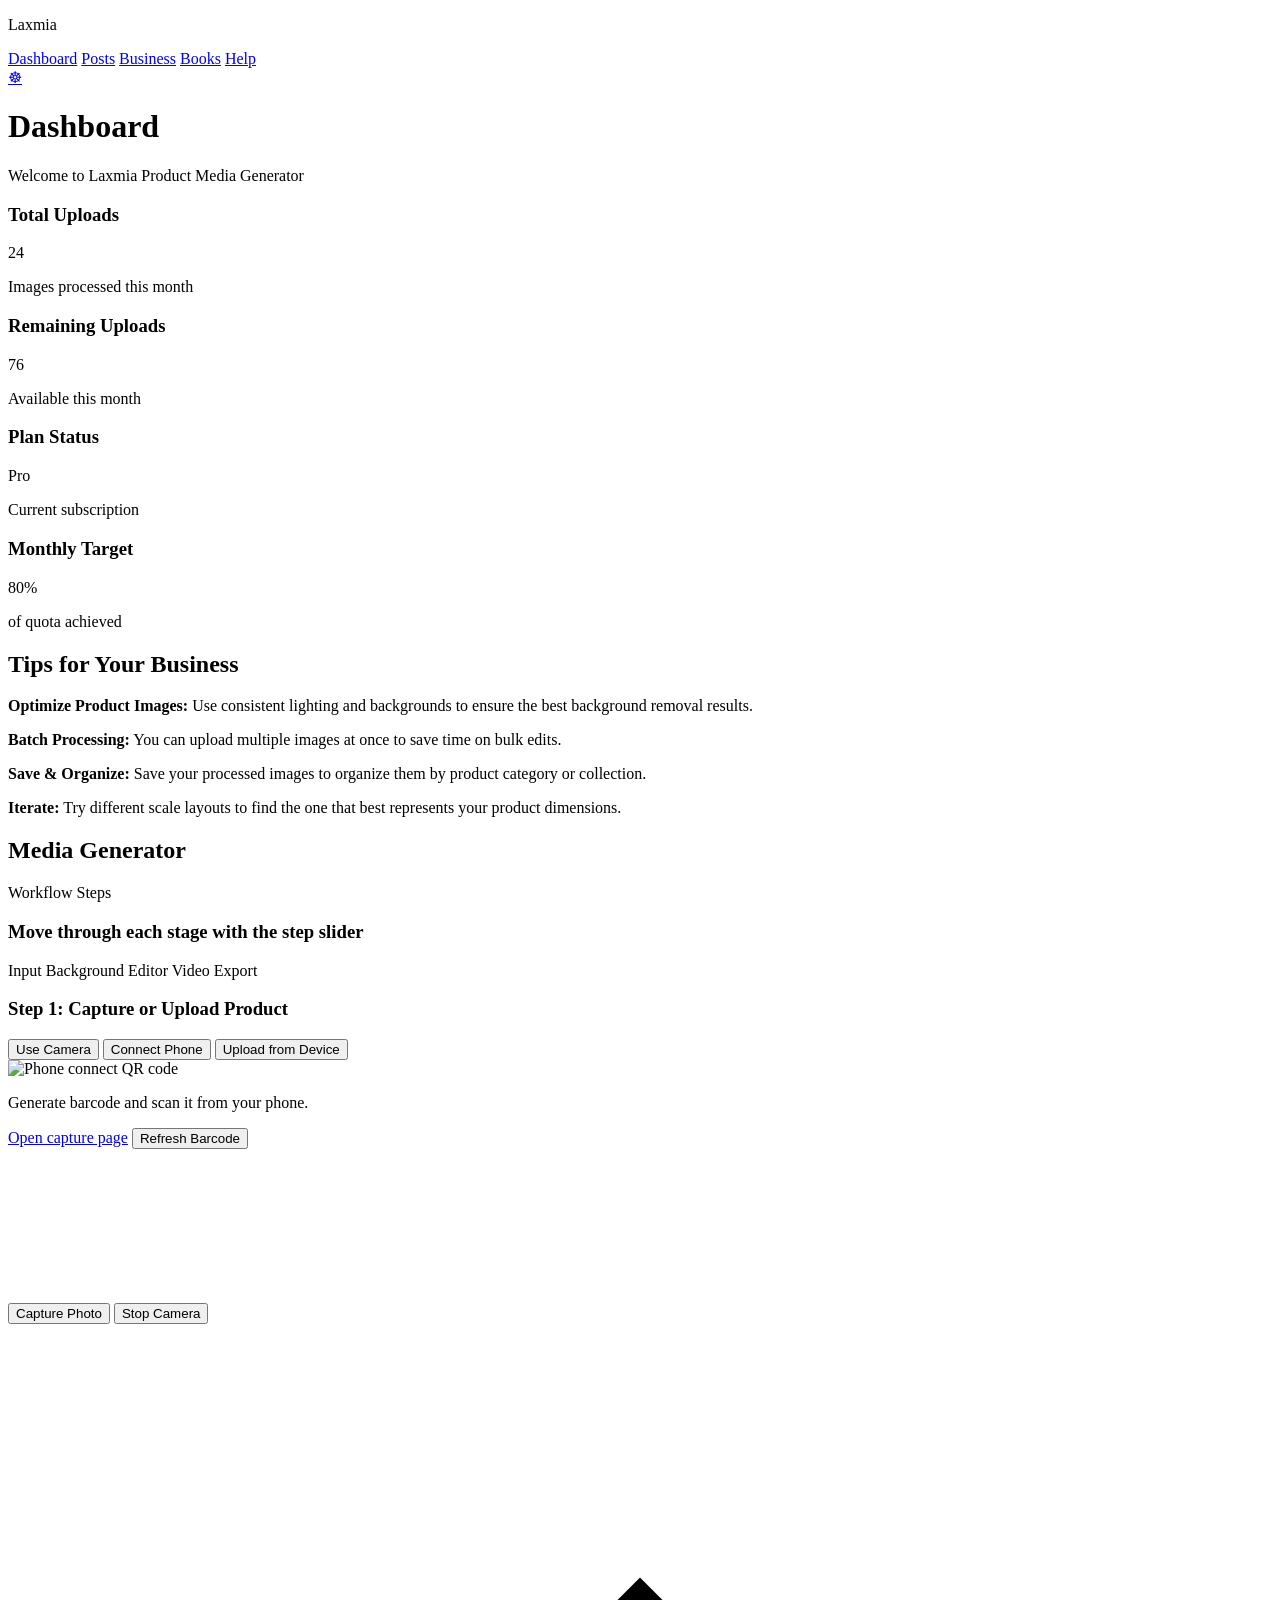
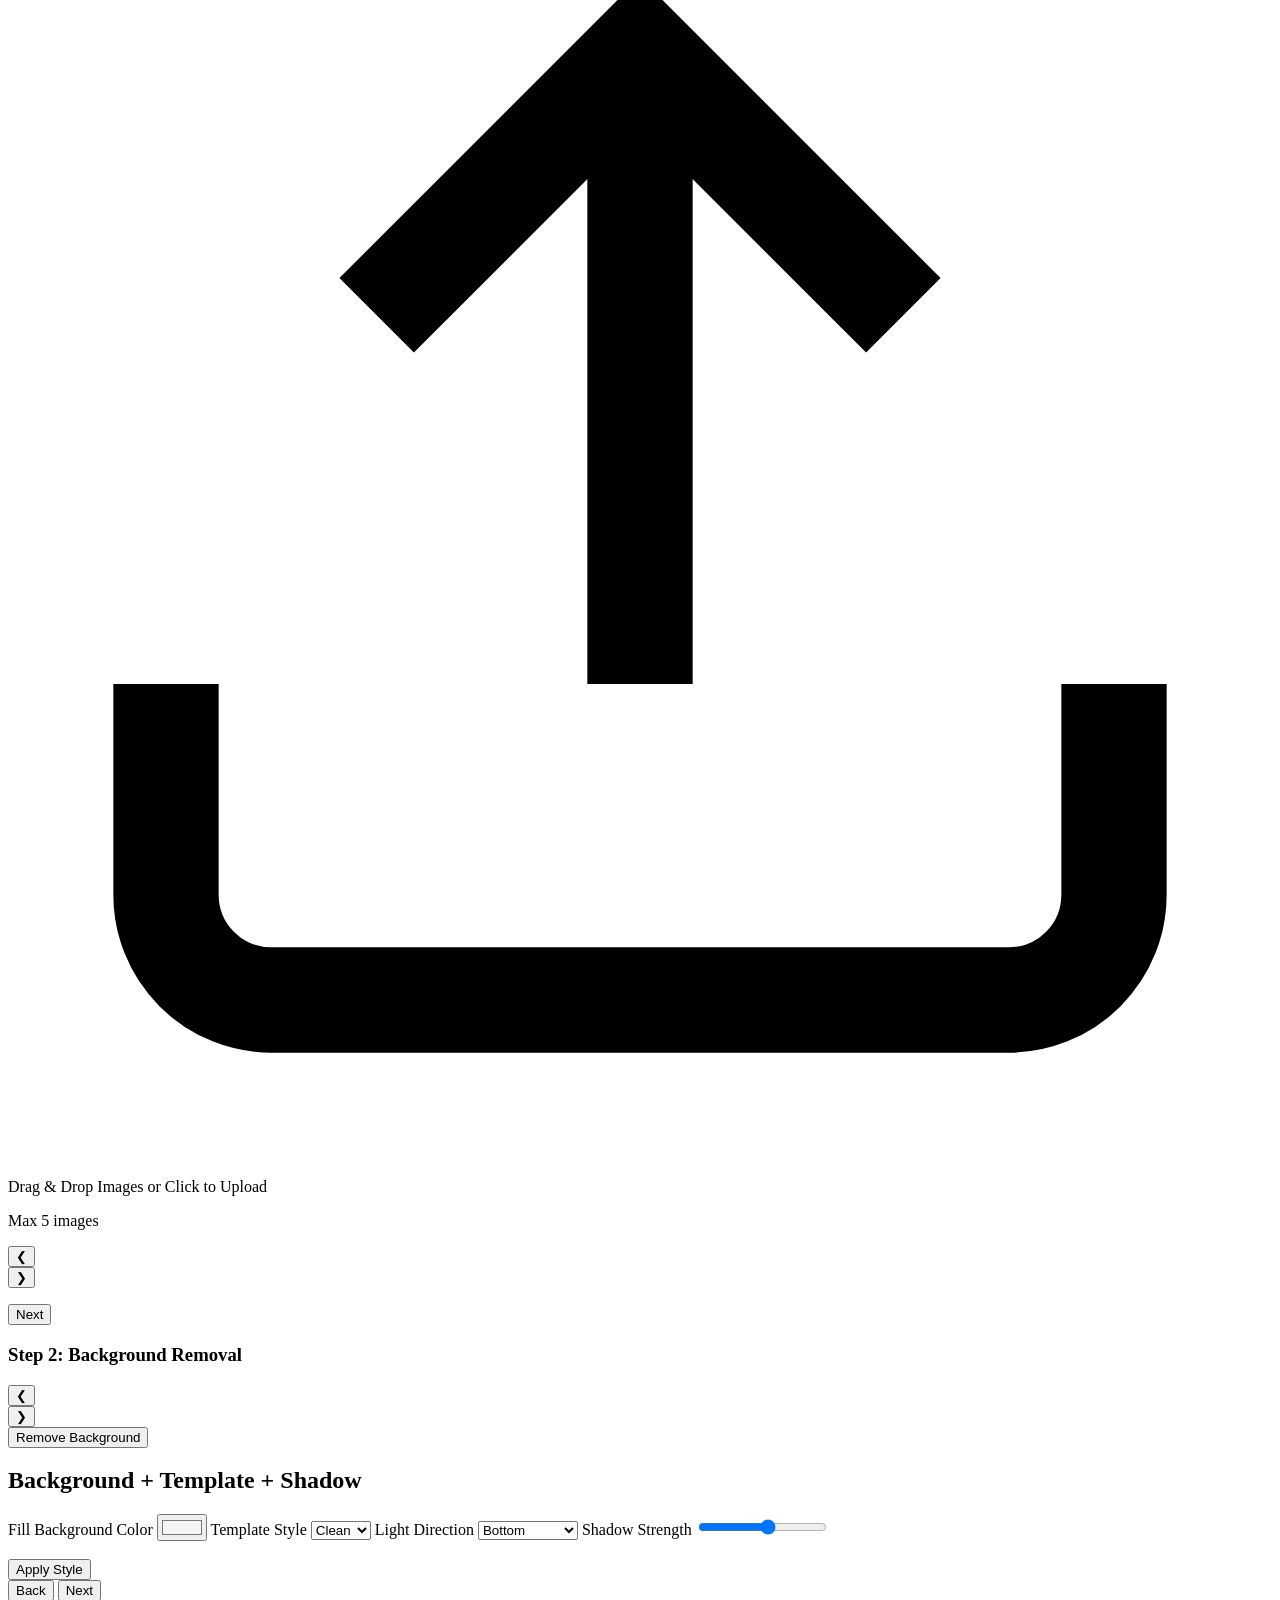
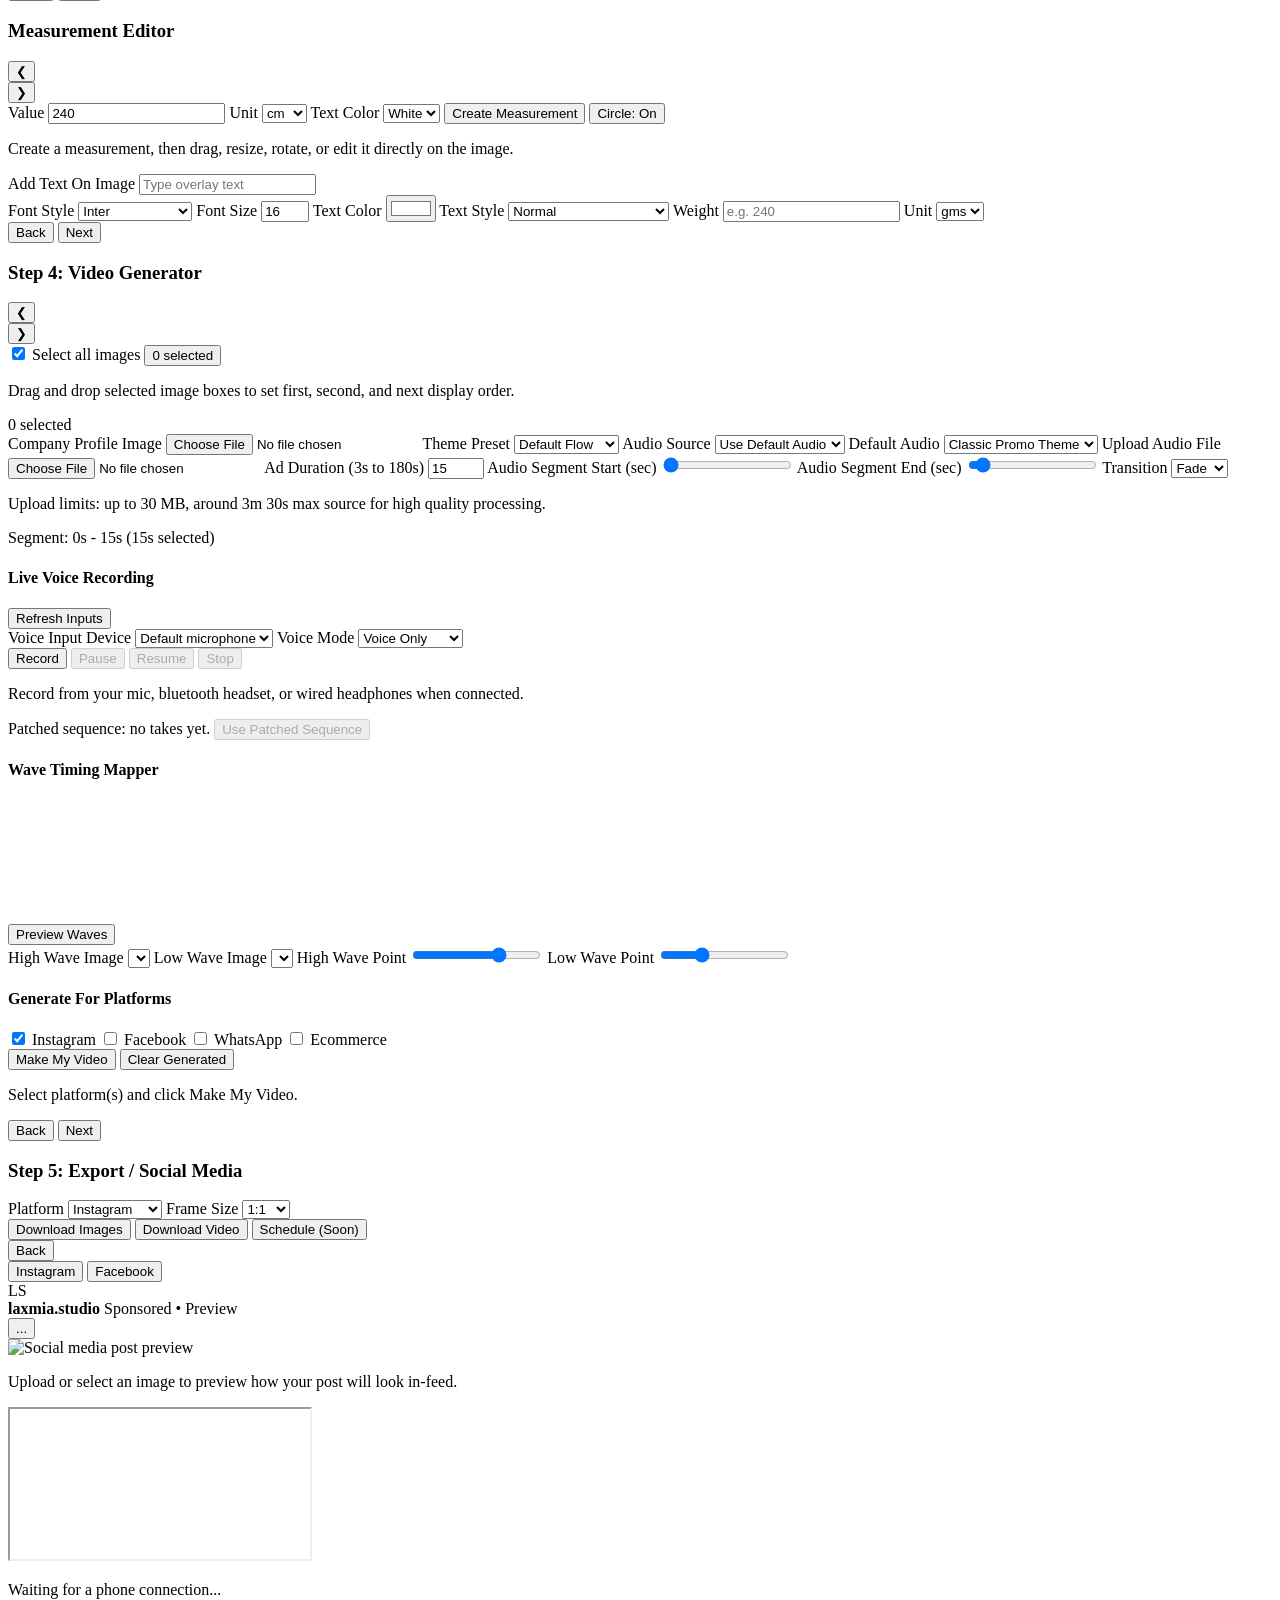
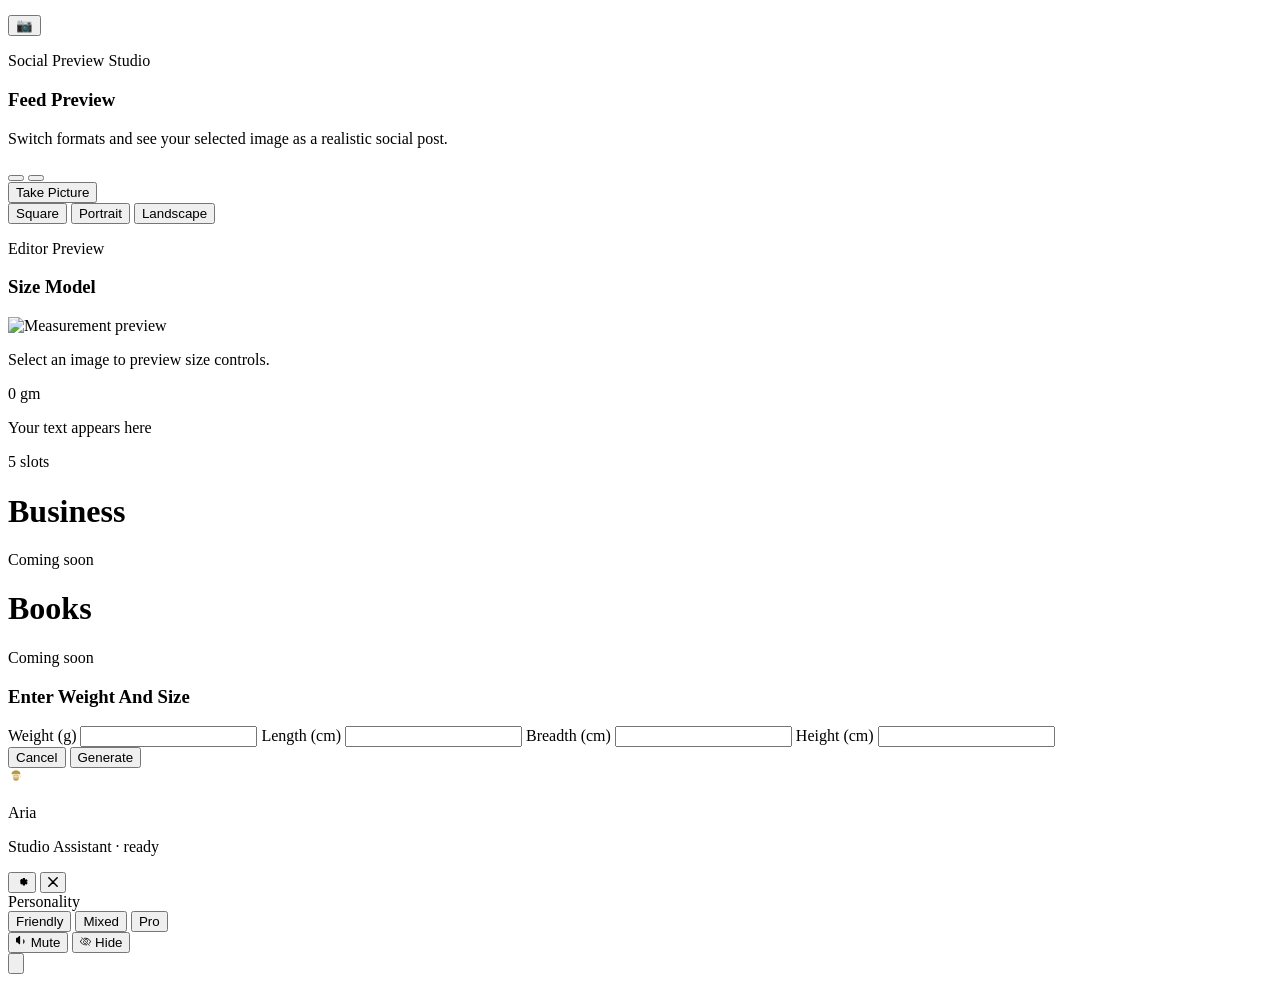
==== commit d6b33d65: "video roadmap phase 5 - platform orchestration" ====
--- a/app/static/index.html
+++ b/app/static/index.html
@@ -452,6 +452,22 @@
                   </div>
                 </section>
 
+                <section class="video-platform-panel" aria-label="Video platform generation">
+                  <h4>Generate For Platforms</h4>
+                  <div class="video-platform-options">
+                    <label><input type="checkbox" class="video-platform-checkbox" value="instagram" checked /> Instagram</label>
+                    <label><input type="checkbox" class="video-platform-checkbox" value="facebook" /> Facebook</label>
+                    <label><input type="checkbox" class="video-platform-checkbox" value="whatsapp" /> WhatsApp</label>
+                    <label><input type="checkbox" class="video-platform-checkbox" value="ecommerce" /> Ecommerce</label>
+                  </div>
+                  <div class="video-platform-actions">
+                    <button id="videoMakeMyVideoBtn" type="button">Make My Video</button>
+                    <button id="videoClearGeneratedBtn" type="button" class="ghost">Clear Generated</button>
+                  </div>
+                  <p id="videoGenerationStatus" class="video-hint-text">Select platform(s) and click Make My Video.</p>
+                  <ul id="videoGenerationLog" class="video-generation-log" aria-live="polite"></ul>
+                </section>
+
                 <div class="workflow-nav">
                   <button id="workflowBack4" type="button" class="ghost">Back</button>
                   <button id="workflowNext4" type="button">Next</button>
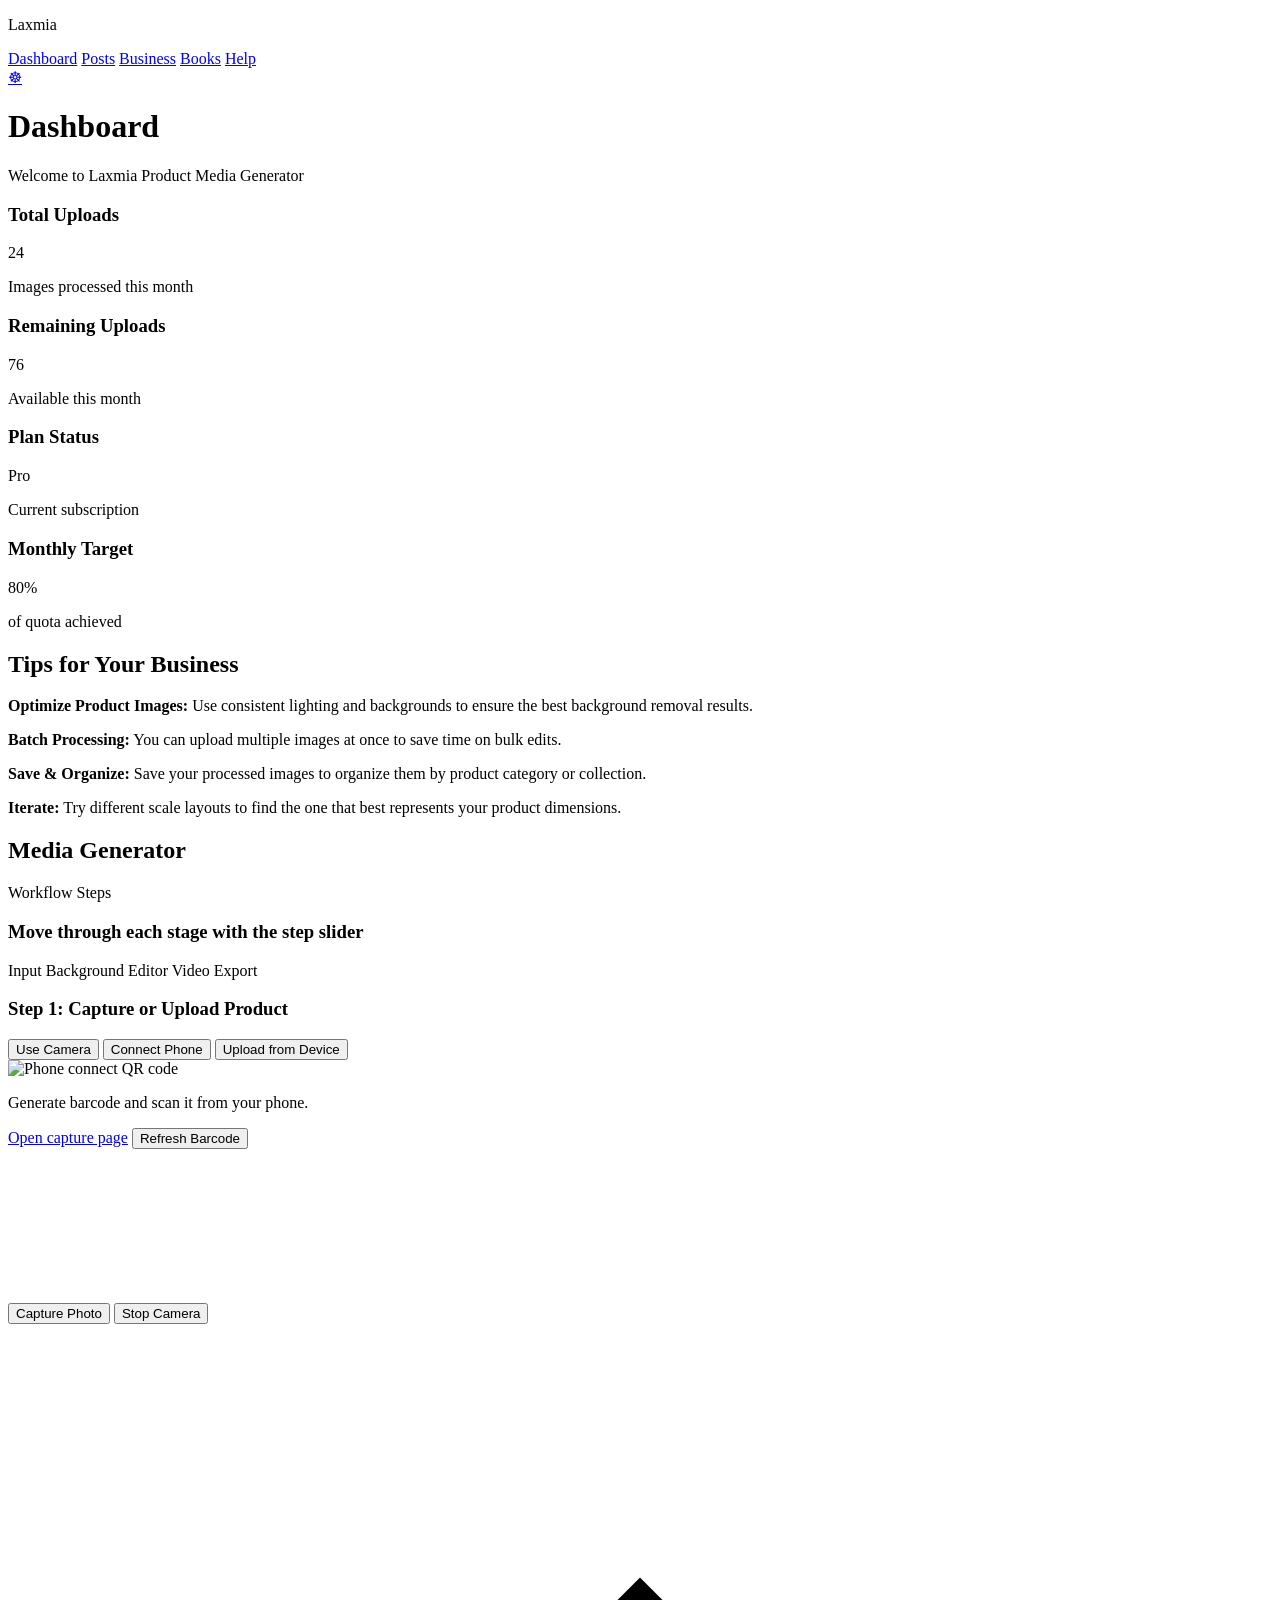
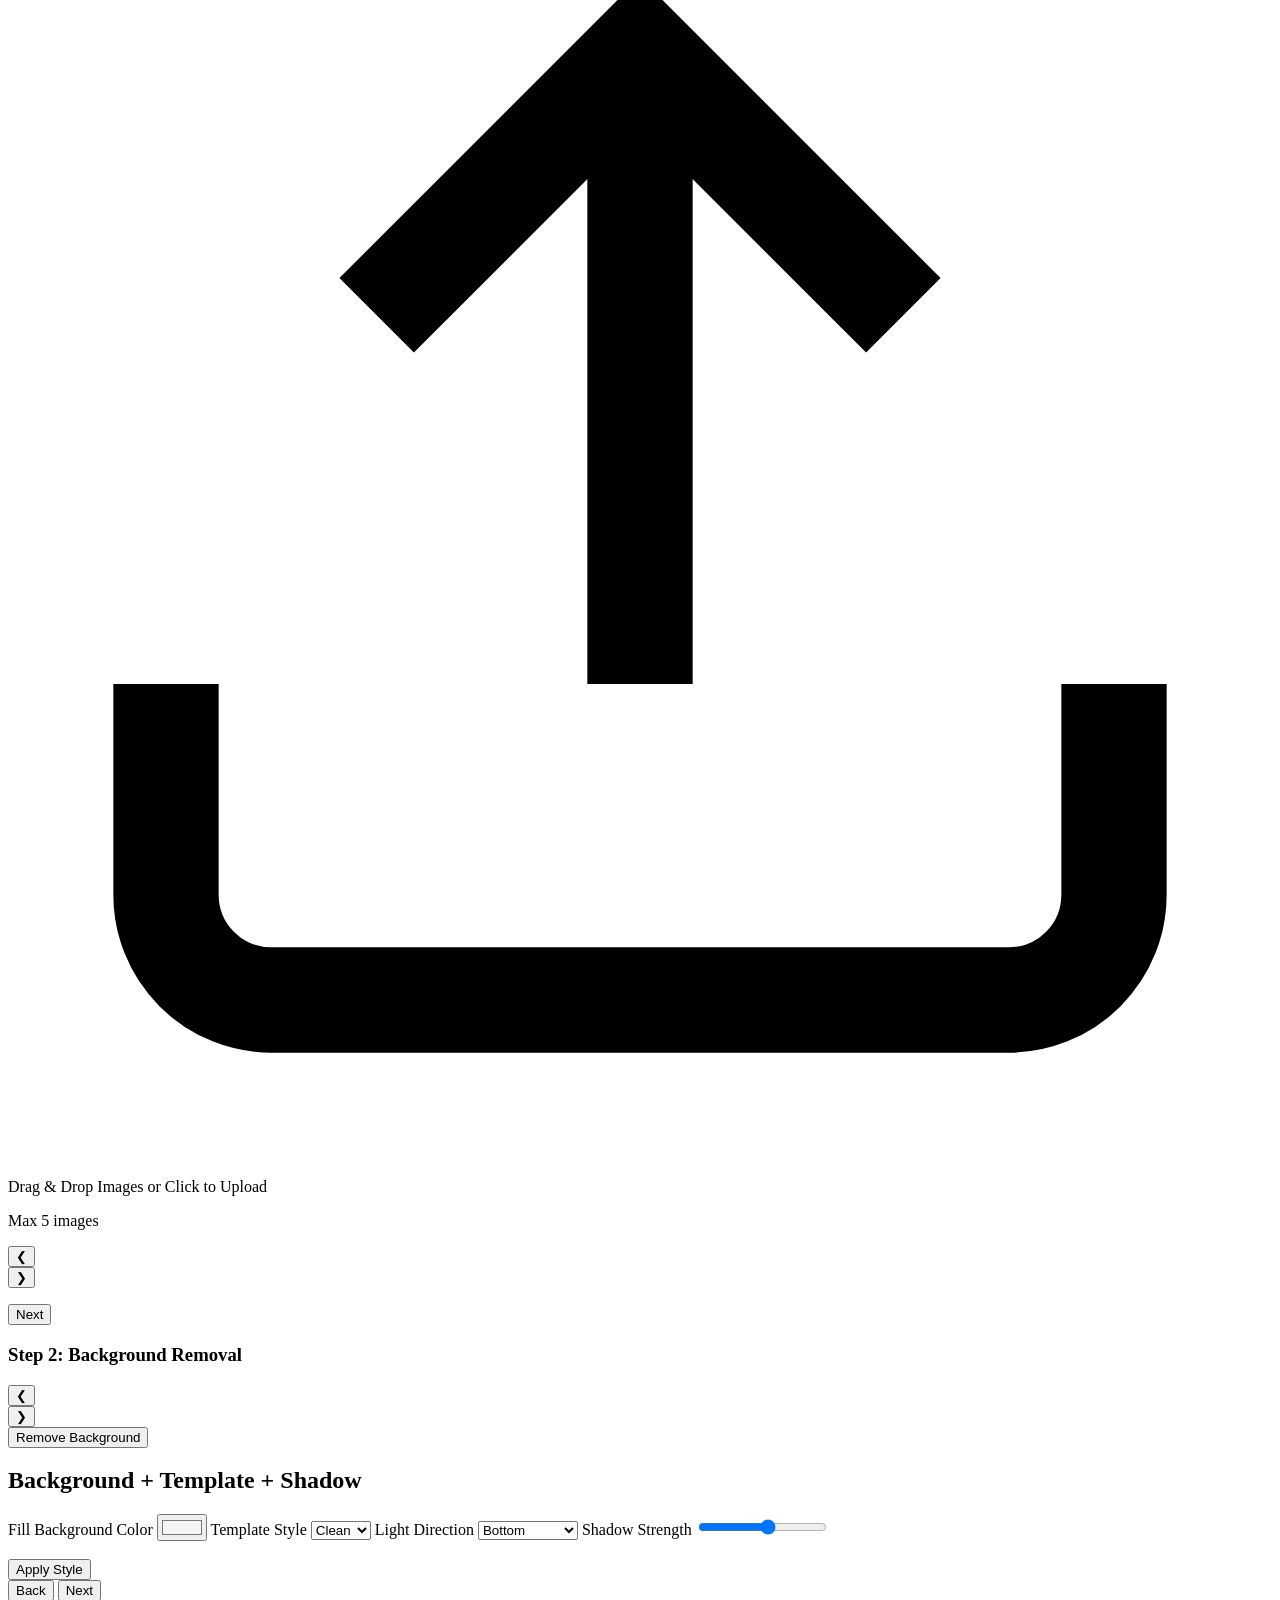
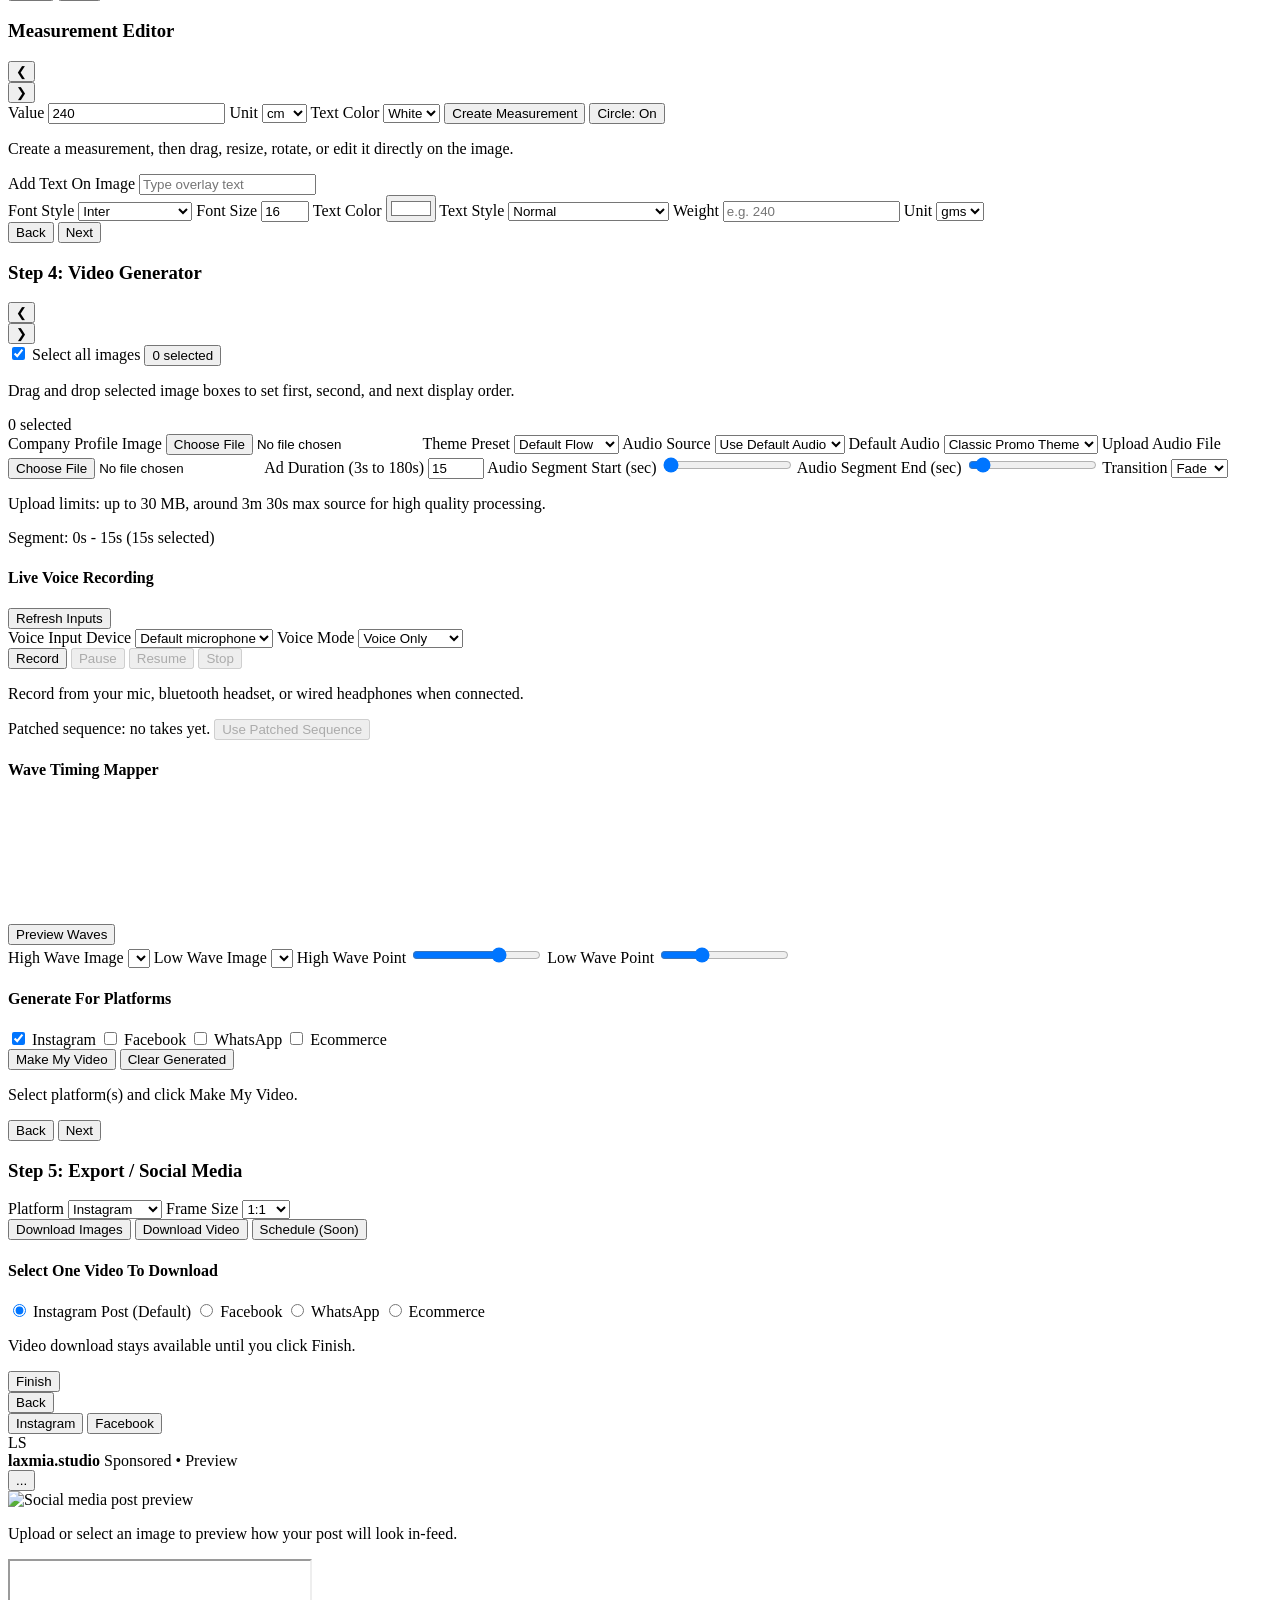
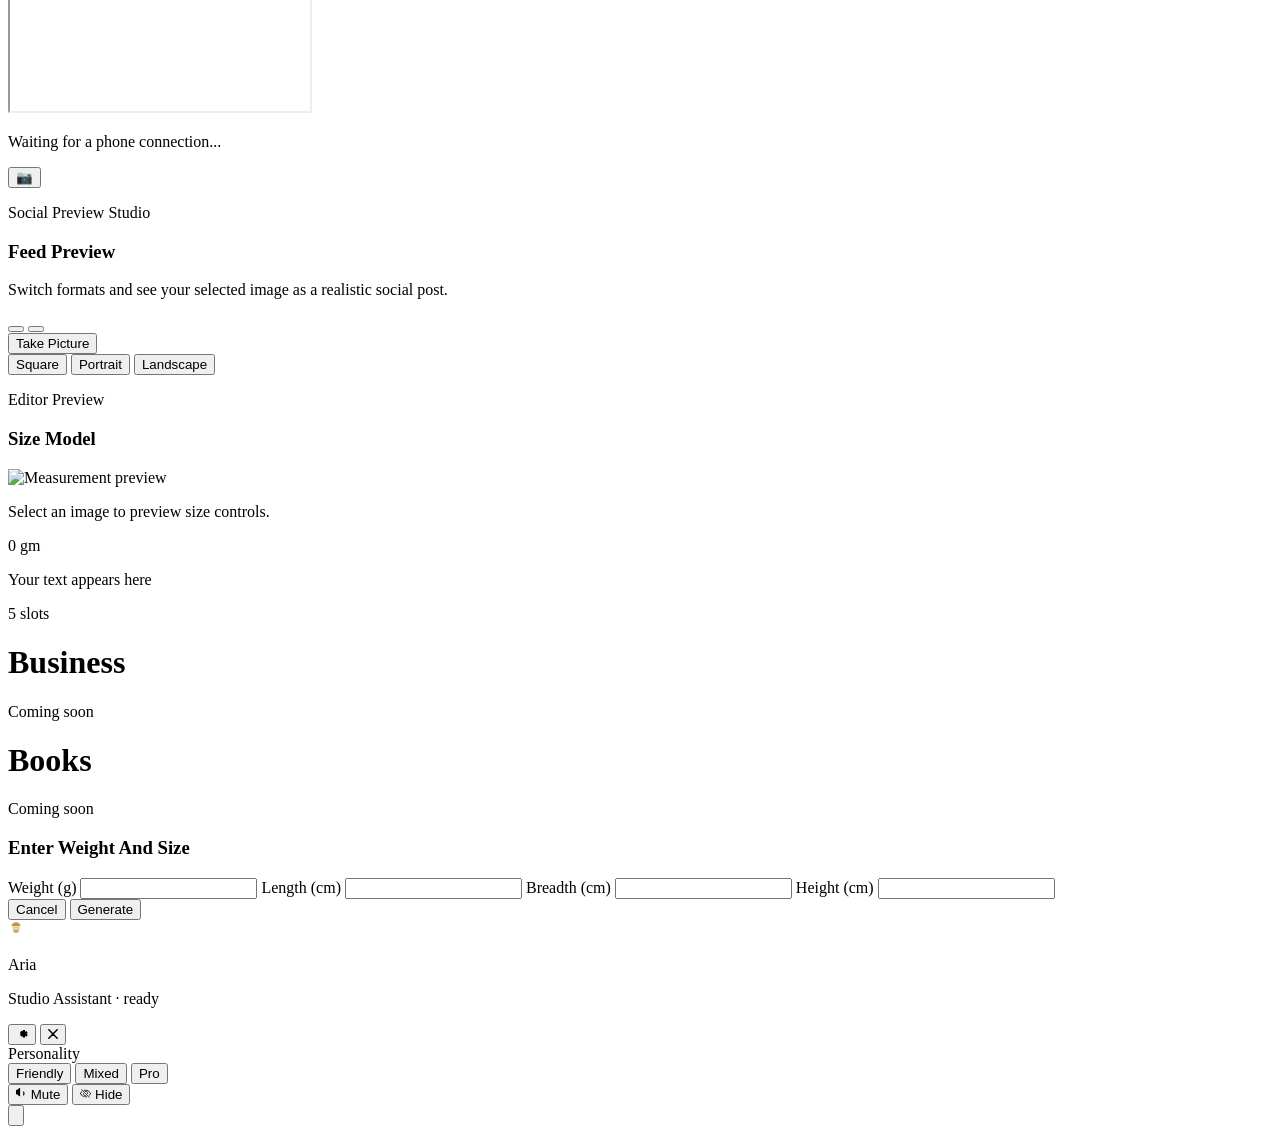
==== commit f333dbf9: "video roadmap phase 6 - download policy" ====
--- a/app/static/index.html
+++ b/app/static/index.html
@@ -499,9 +499,21 @@
 
                 <div class="designer-export-actions">
                   <button id="downloadEditedImageBtn" type="button">Download Images</button>
-                  <button type="button">Download Video</button>
-                  <button type="button" class="ghost">Schedule (Soon)</button>
-                </div>
+                  <button id="downloadVideoBtn" type="button">Download Video</button>
+                  <button id="scheduleVideoBtn" type="button" class="ghost">Schedule (Soon)</button>
+                </div>
+
+                <section class="video-download-policy-panel" aria-label="Video download selection">
+                  <h4>Select One Video To Download</h4>
+                  <div class="video-download-platforms">
+                    <label><input type="radio" name="videoDownloadPlatform" class="video-download-platform-radio" value="instagram" checked /> Instagram Post (Default)</label>
+                    <label><input type="radio" name="videoDownloadPlatform" class="video-download-platform-radio" value="facebook" /> Facebook</label>
+                    <label><input type="radio" name="videoDownloadPlatform" class="video-download-platform-radio" value="whatsapp" /> WhatsApp</label>
+                    <label><input type="radio" name="videoDownloadPlatform" class="video-download-platform-radio" value="ecommerce" /> Ecommerce</label>
+                  </div>
+                  <p id="videoDownloadStatus" class="video-hint-text">Video download stays available until you click Finish.</p>
+                  <button id="videoFinishBtn" type="button" class="ghost">Finish</button>
+                </section>
 
                 <div class="workflow-nav">
                   <button id="workflowBack5" type="button" class="ghost">Back</button>
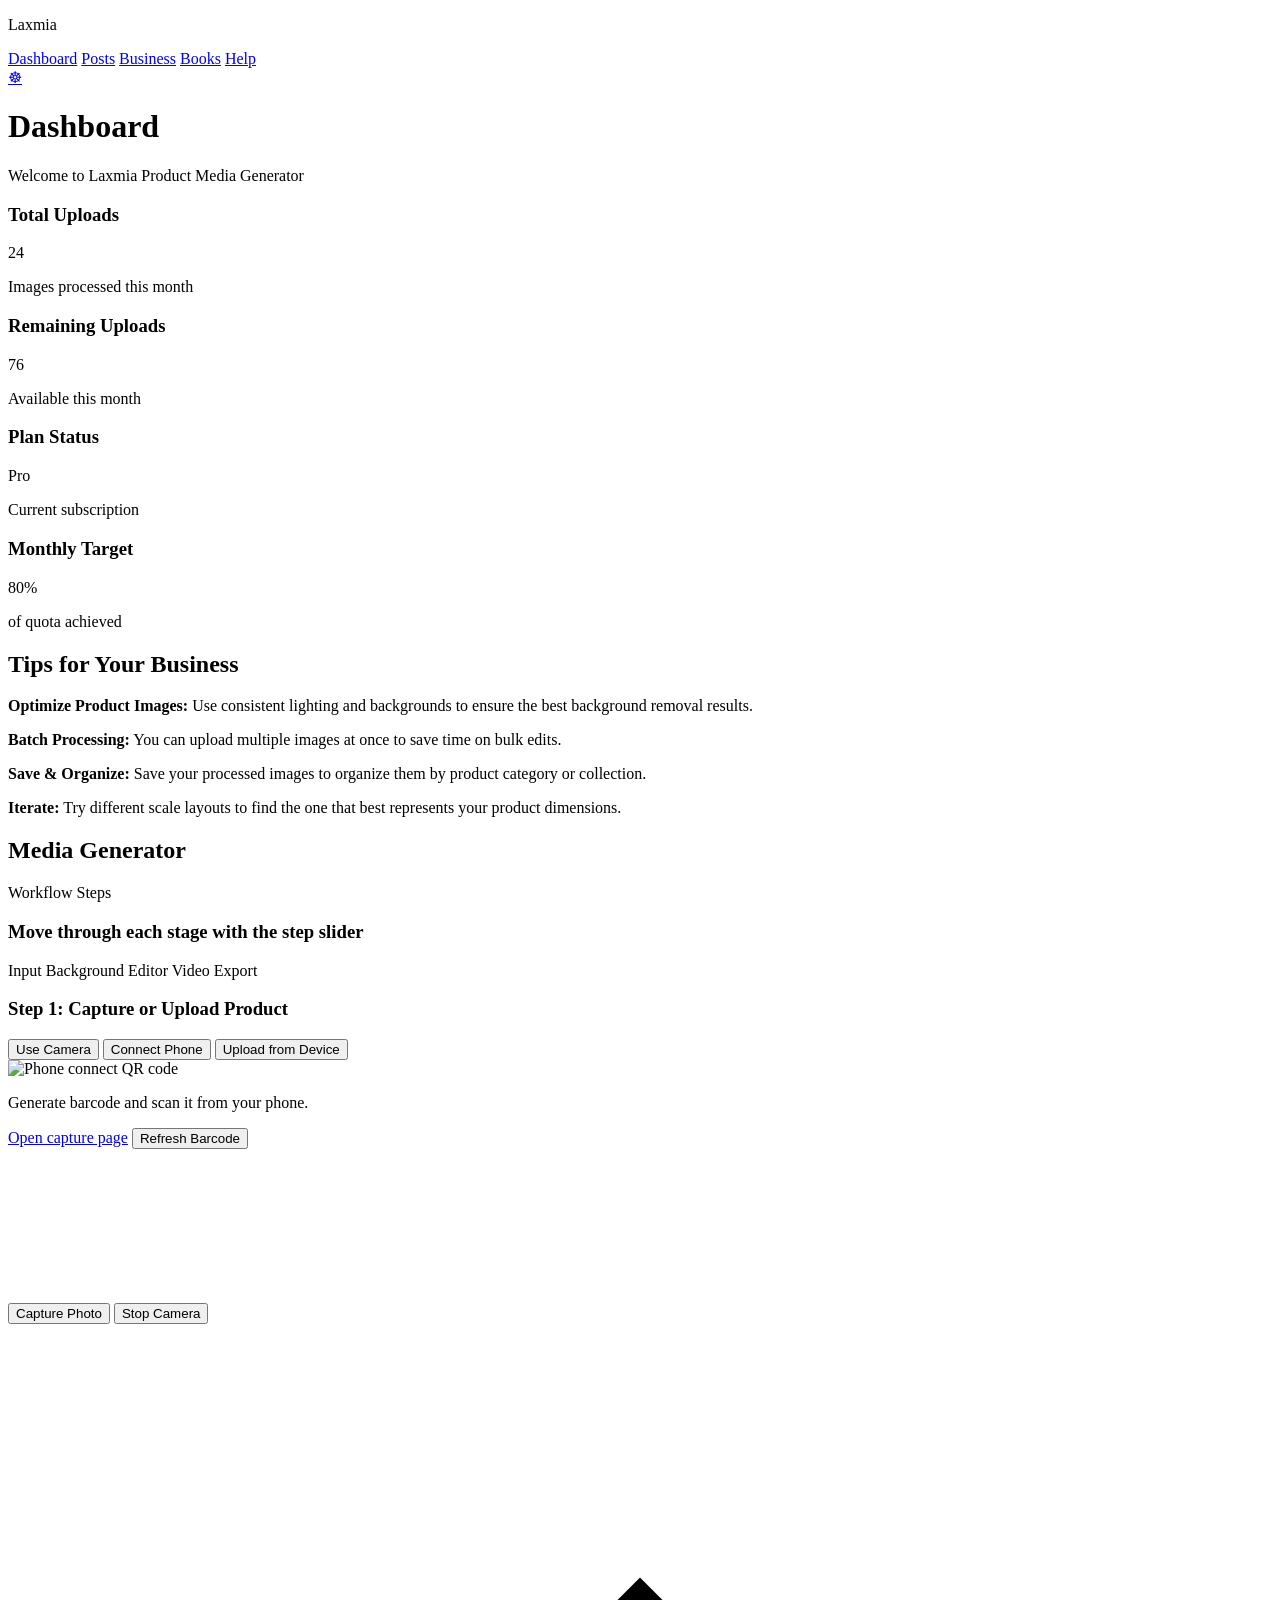
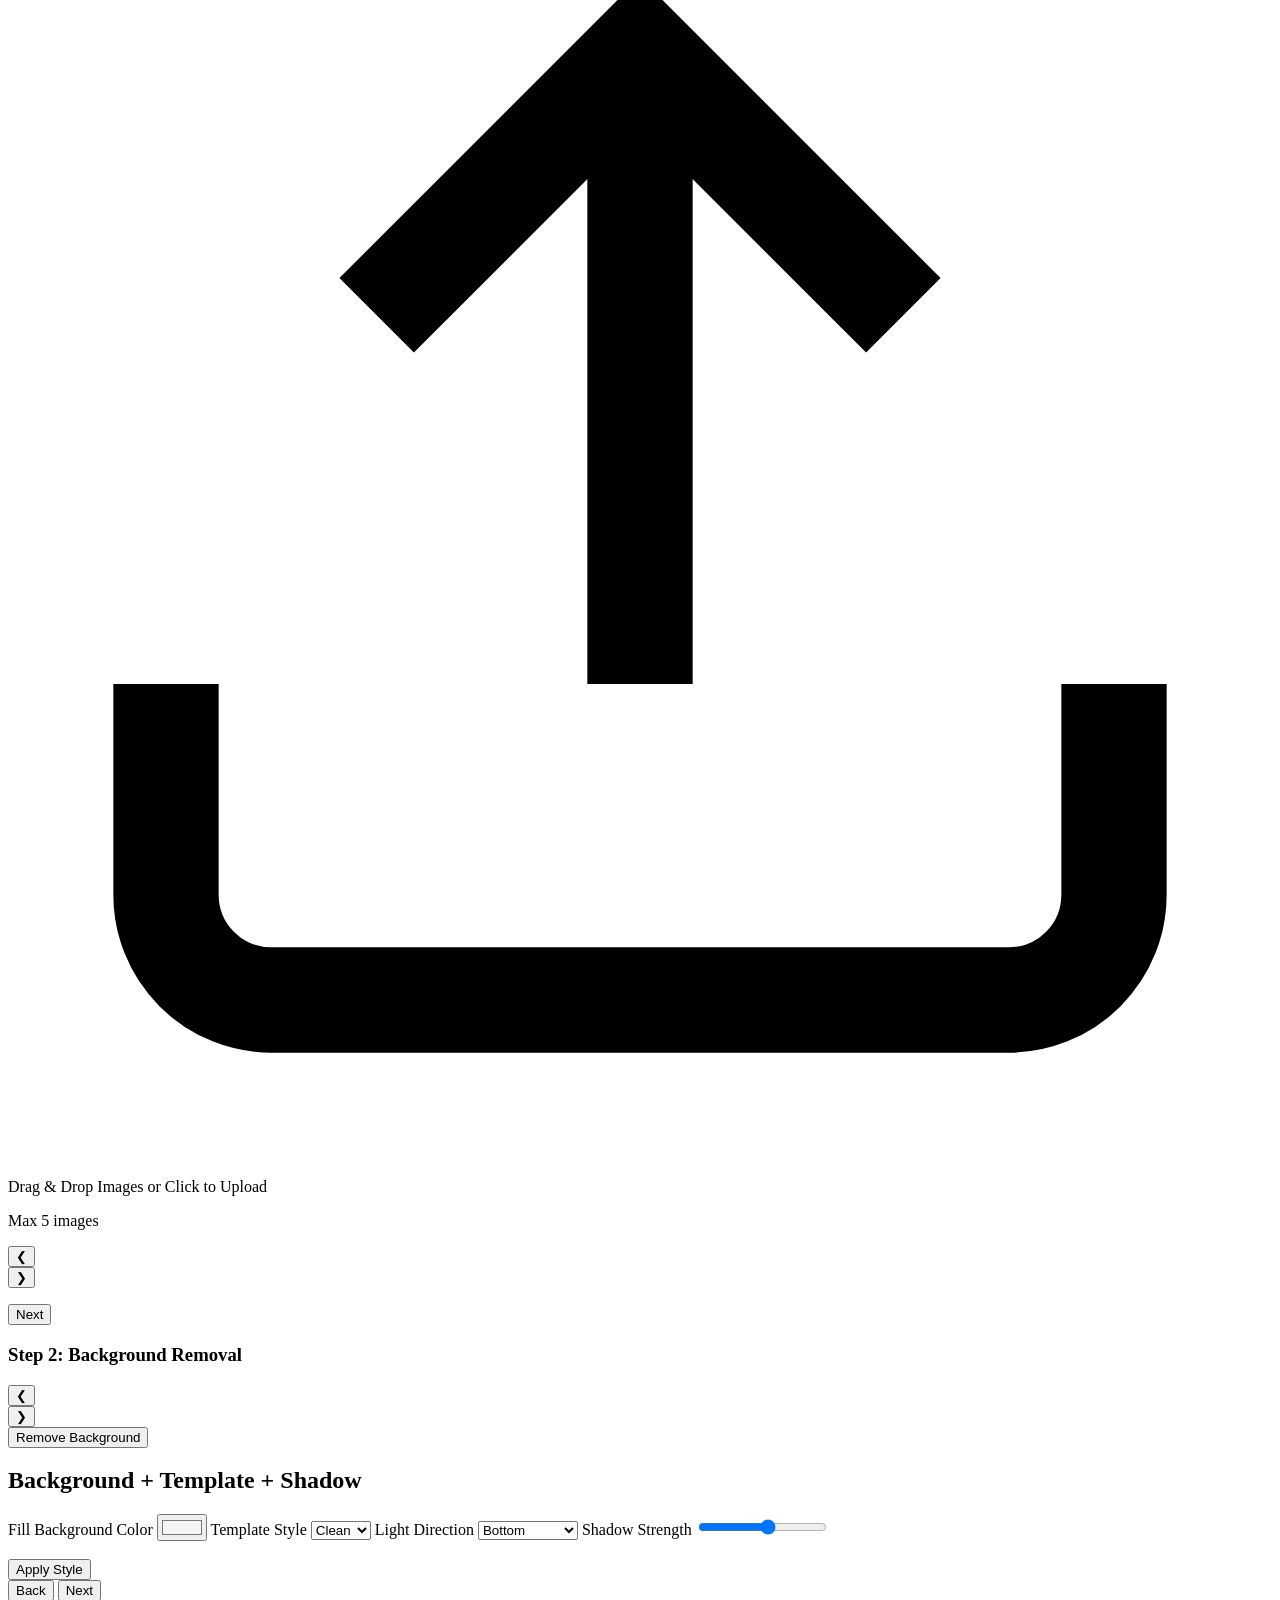
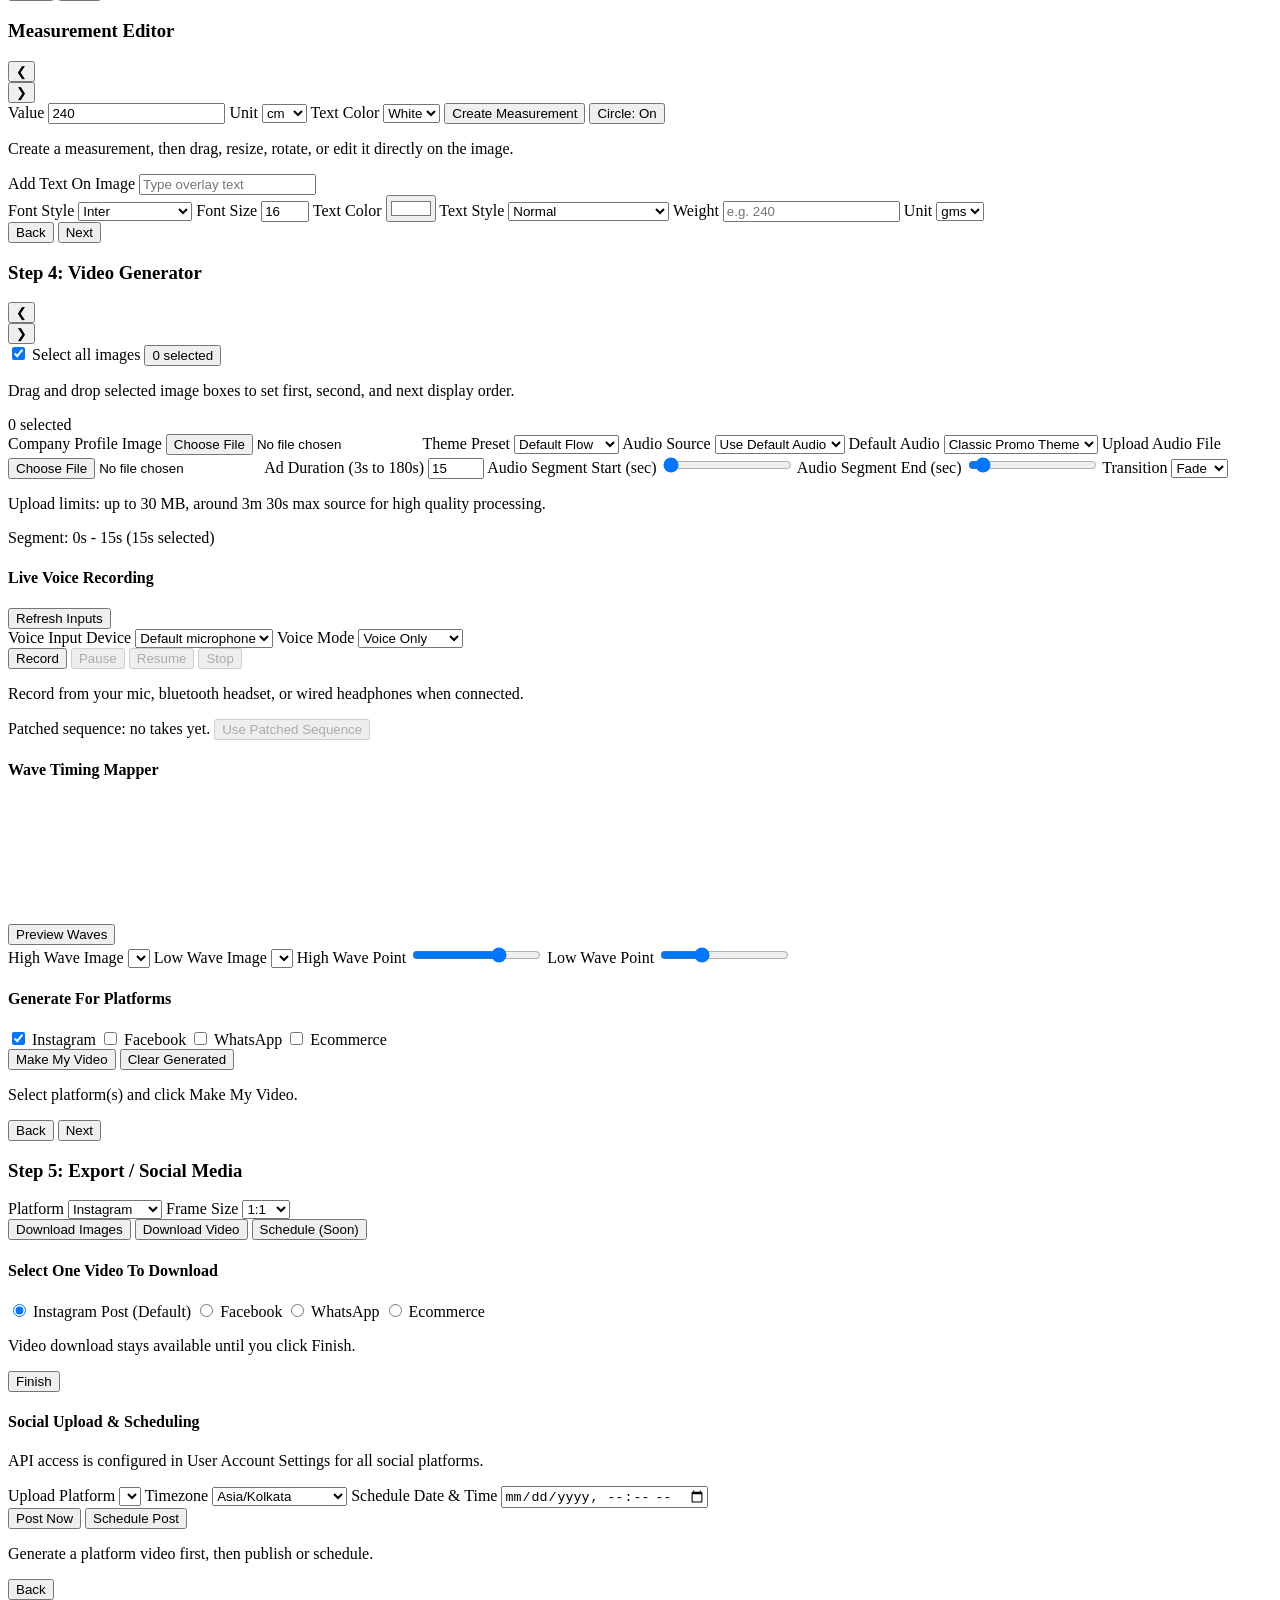
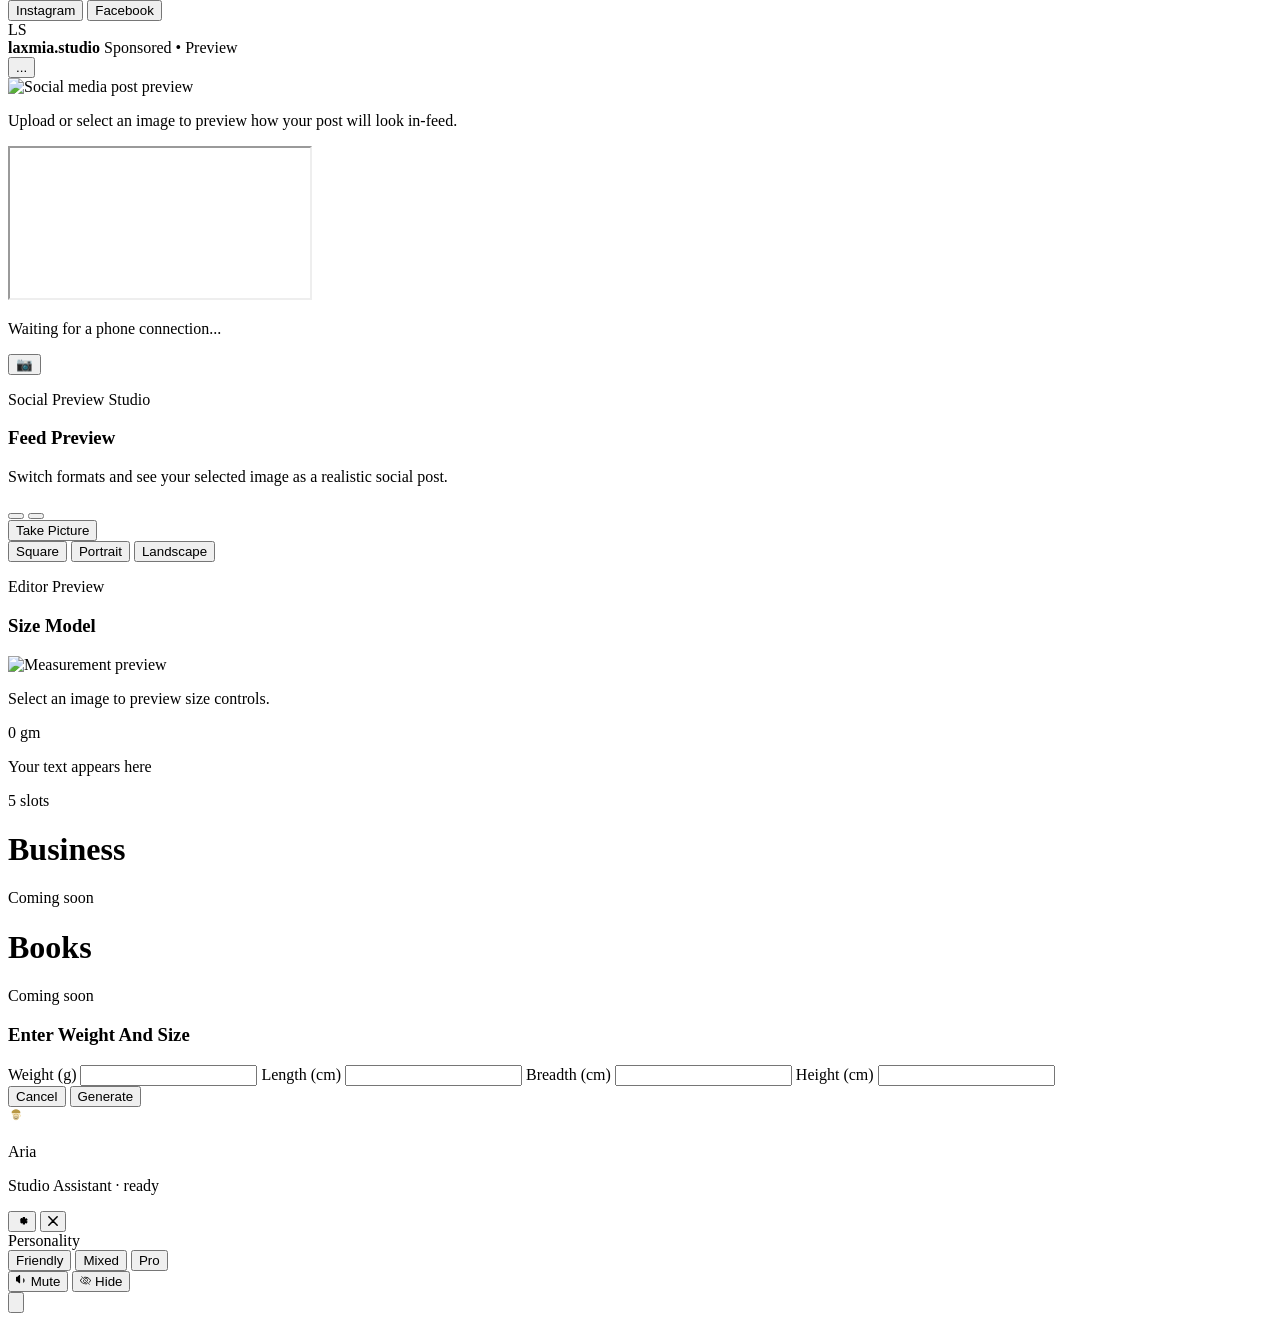
==== commit b7b9da2e: "video roadmap phase 7 - social publishing" ====
--- a/app/static/index.html
+++ b/app/static/index.html
@@ -515,6 +515,36 @@
                   <button id="videoFinishBtn" type="button" class="ghost">Finish</button>
                 </section>
 
+                <section class="video-publish-panel" aria-label="Social upload and scheduling">
+                  <h4>Social Upload & Scheduling</h4>
+                  <p class="video-hint-text">API access is configured in User Account Settings for all social platforms.</p>
+                  <div class="video-publish-grid">
+                    <label class="field">
+                      <span>Upload Platform</span>
+                      <select id="videoPublishPlatformSelect"></select>
+                    </label>
+                    <label class="field">
+                      <span>Timezone</span>
+                      <select id="videoScheduleTimezoneSelect">
+                        <option value="Asia/Kolkata" selected>Asia/Kolkata</option>
+                        <option value="UTC">UTC</option>
+                        <option value="America/New_York">America/New_York</option>
+                        <option value="Europe/London">Europe/London</option>
+                      </select>
+                    </label>
+                    <label class="field">
+                      <span>Schedule Date & Time</span>
+                      <input id="videoScheduleDateTime" type="datetime-local" />
+                    </label>
+                  </div>
+                  <div class="video-publish-actions">
+                    <button id="videoPostNowBtn" type="button">Post Now</button>
+                    <button id="videoSchedulePostBtn" type="button" class="ghost">Schedule Post</button>
+                  </div>
+                  <p id="videoPublishStatus" class="video-hint-text">Generate a platform video first, then publish or schedule.</p>
+                  <ul id="videoPublishLog" class="video-generation-log" aria-live="polite"></ul>
+                </section>
+
                 <div class="workflow-nav">
                   <button id="workflowBack5" type="button" class="ghost">Back</button>
                 </div>
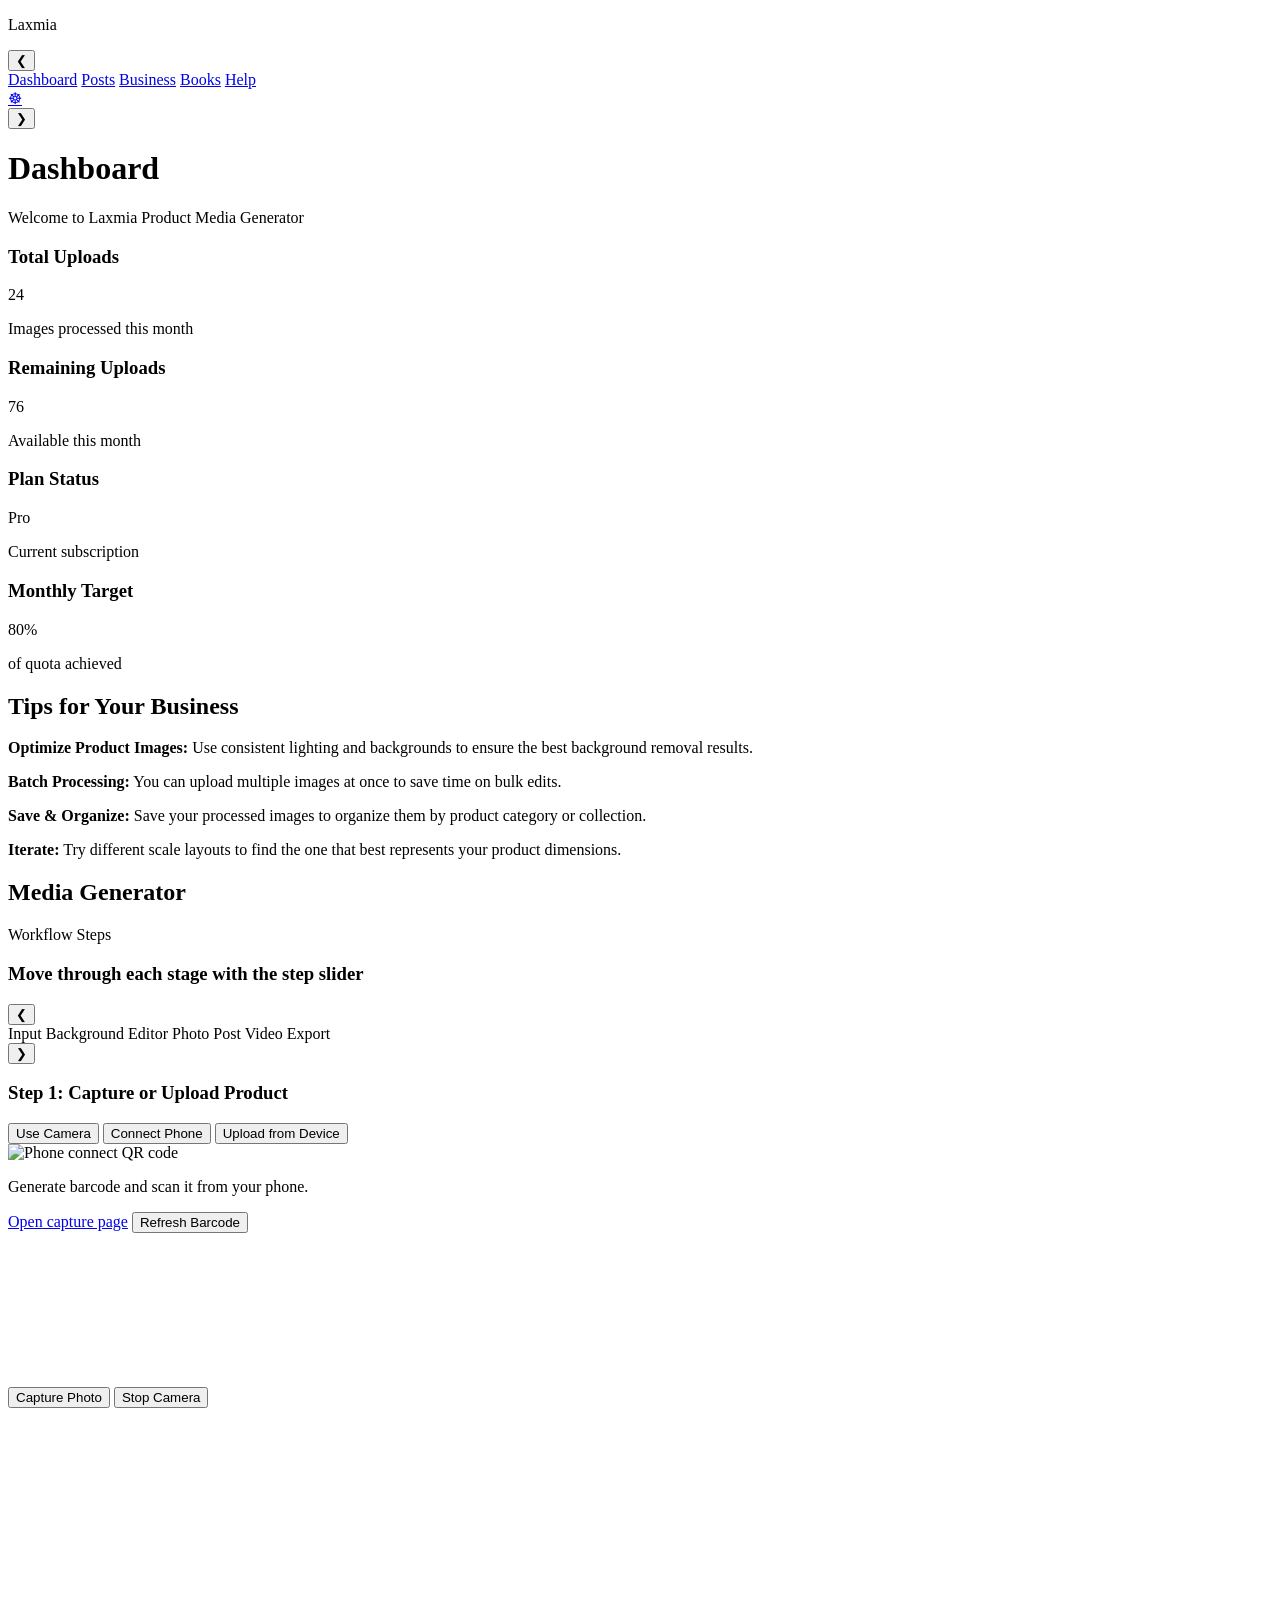
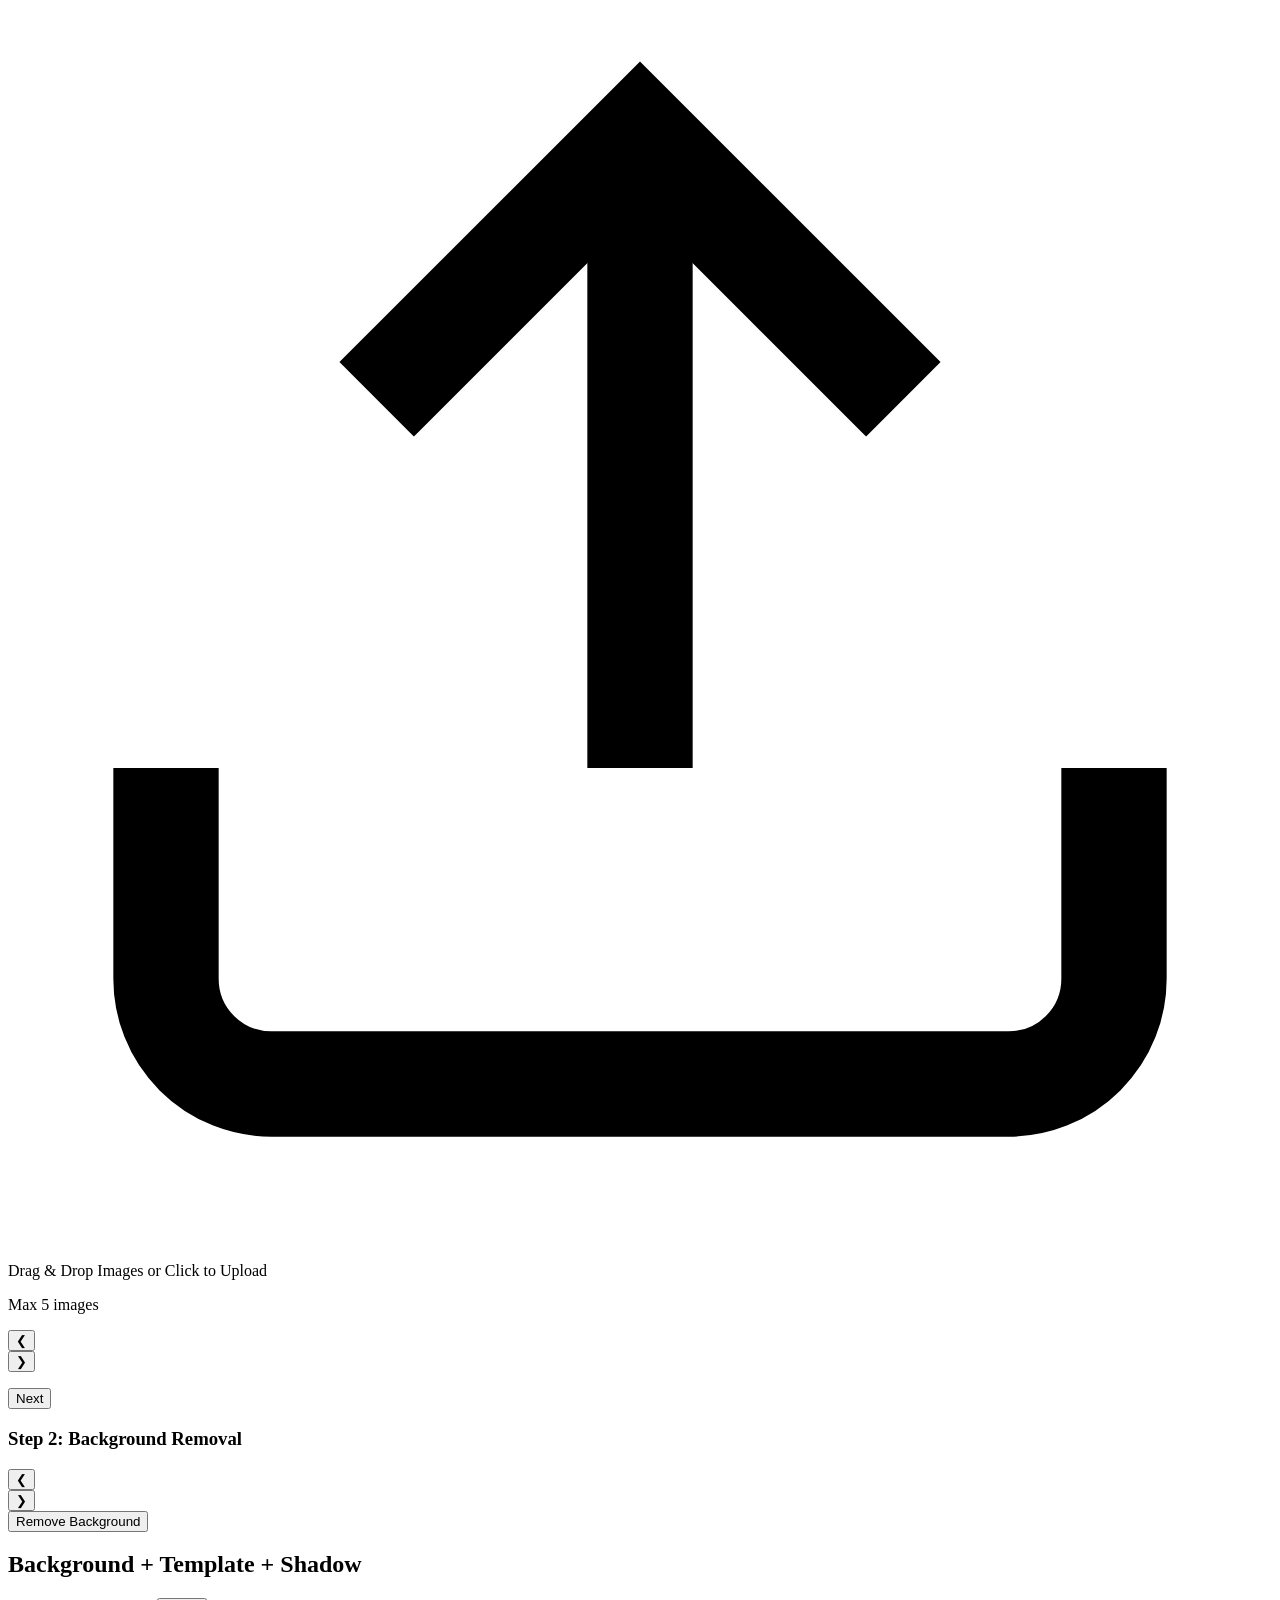
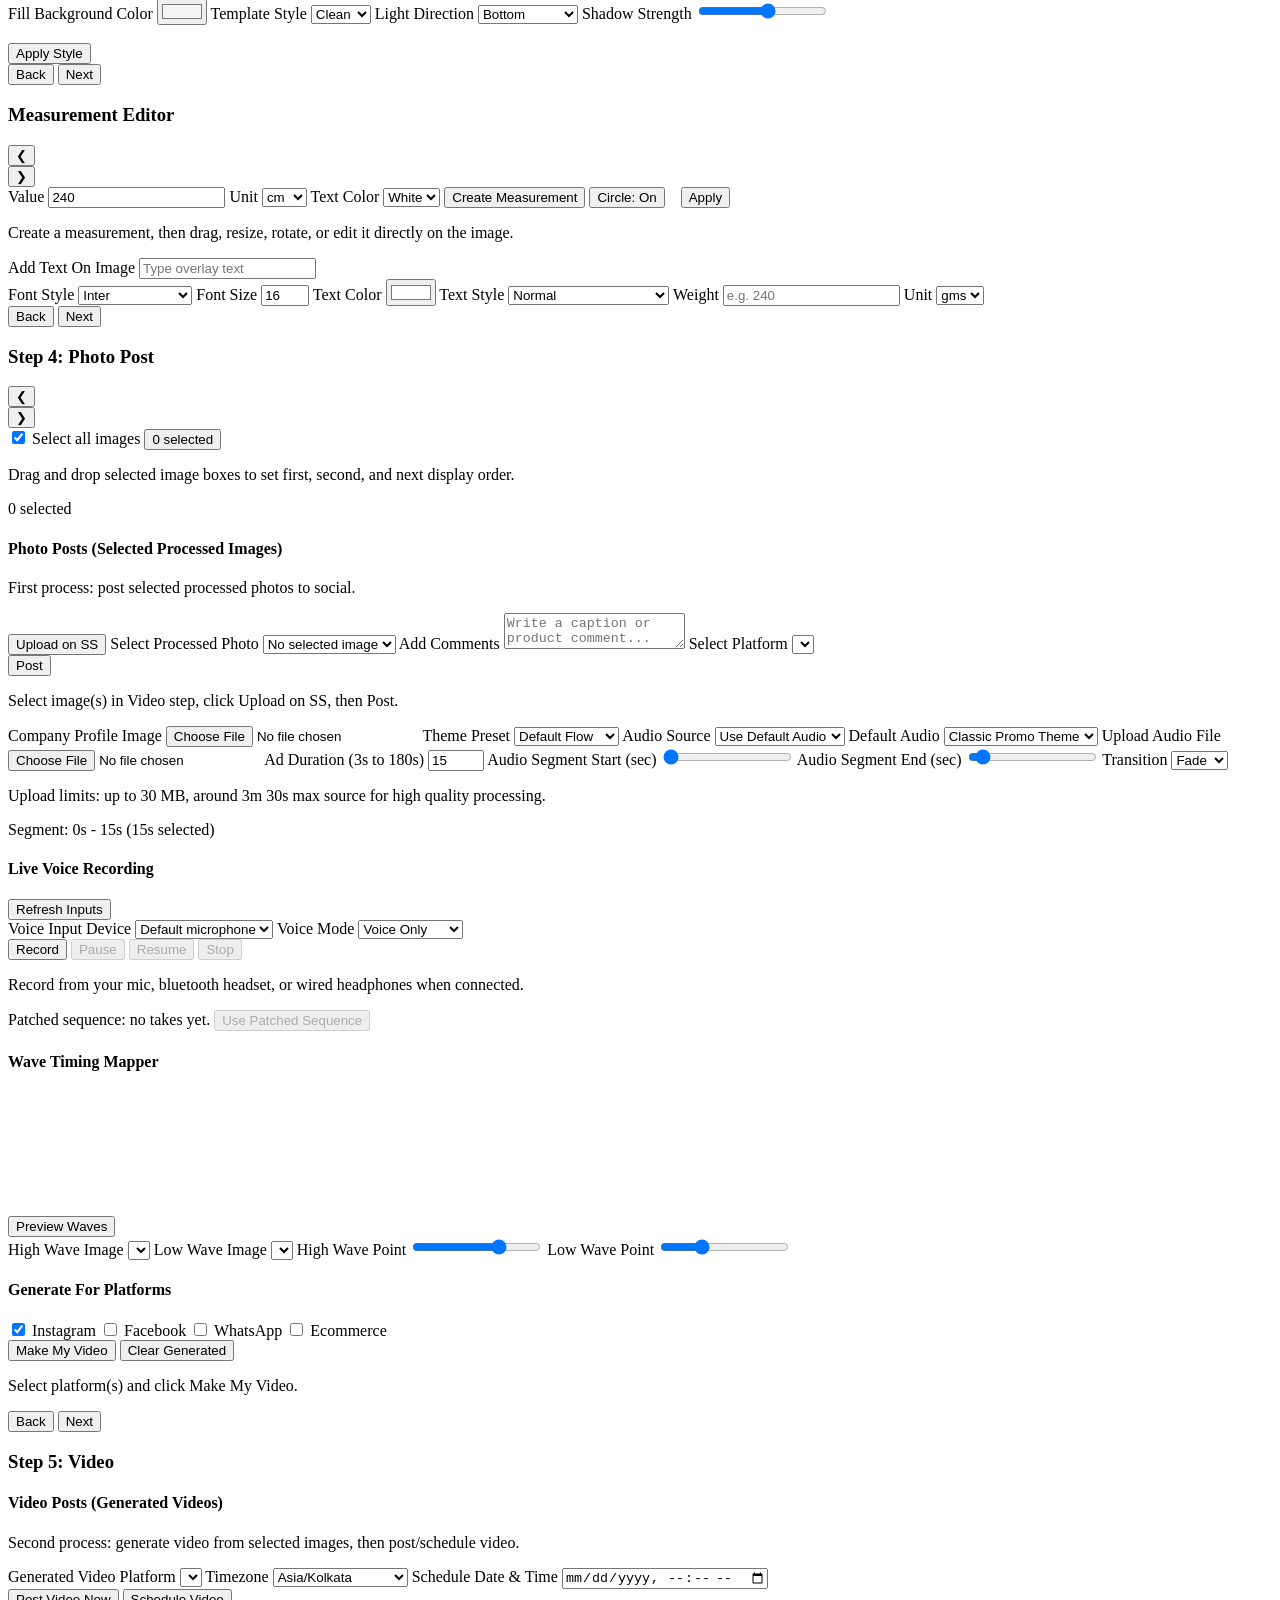
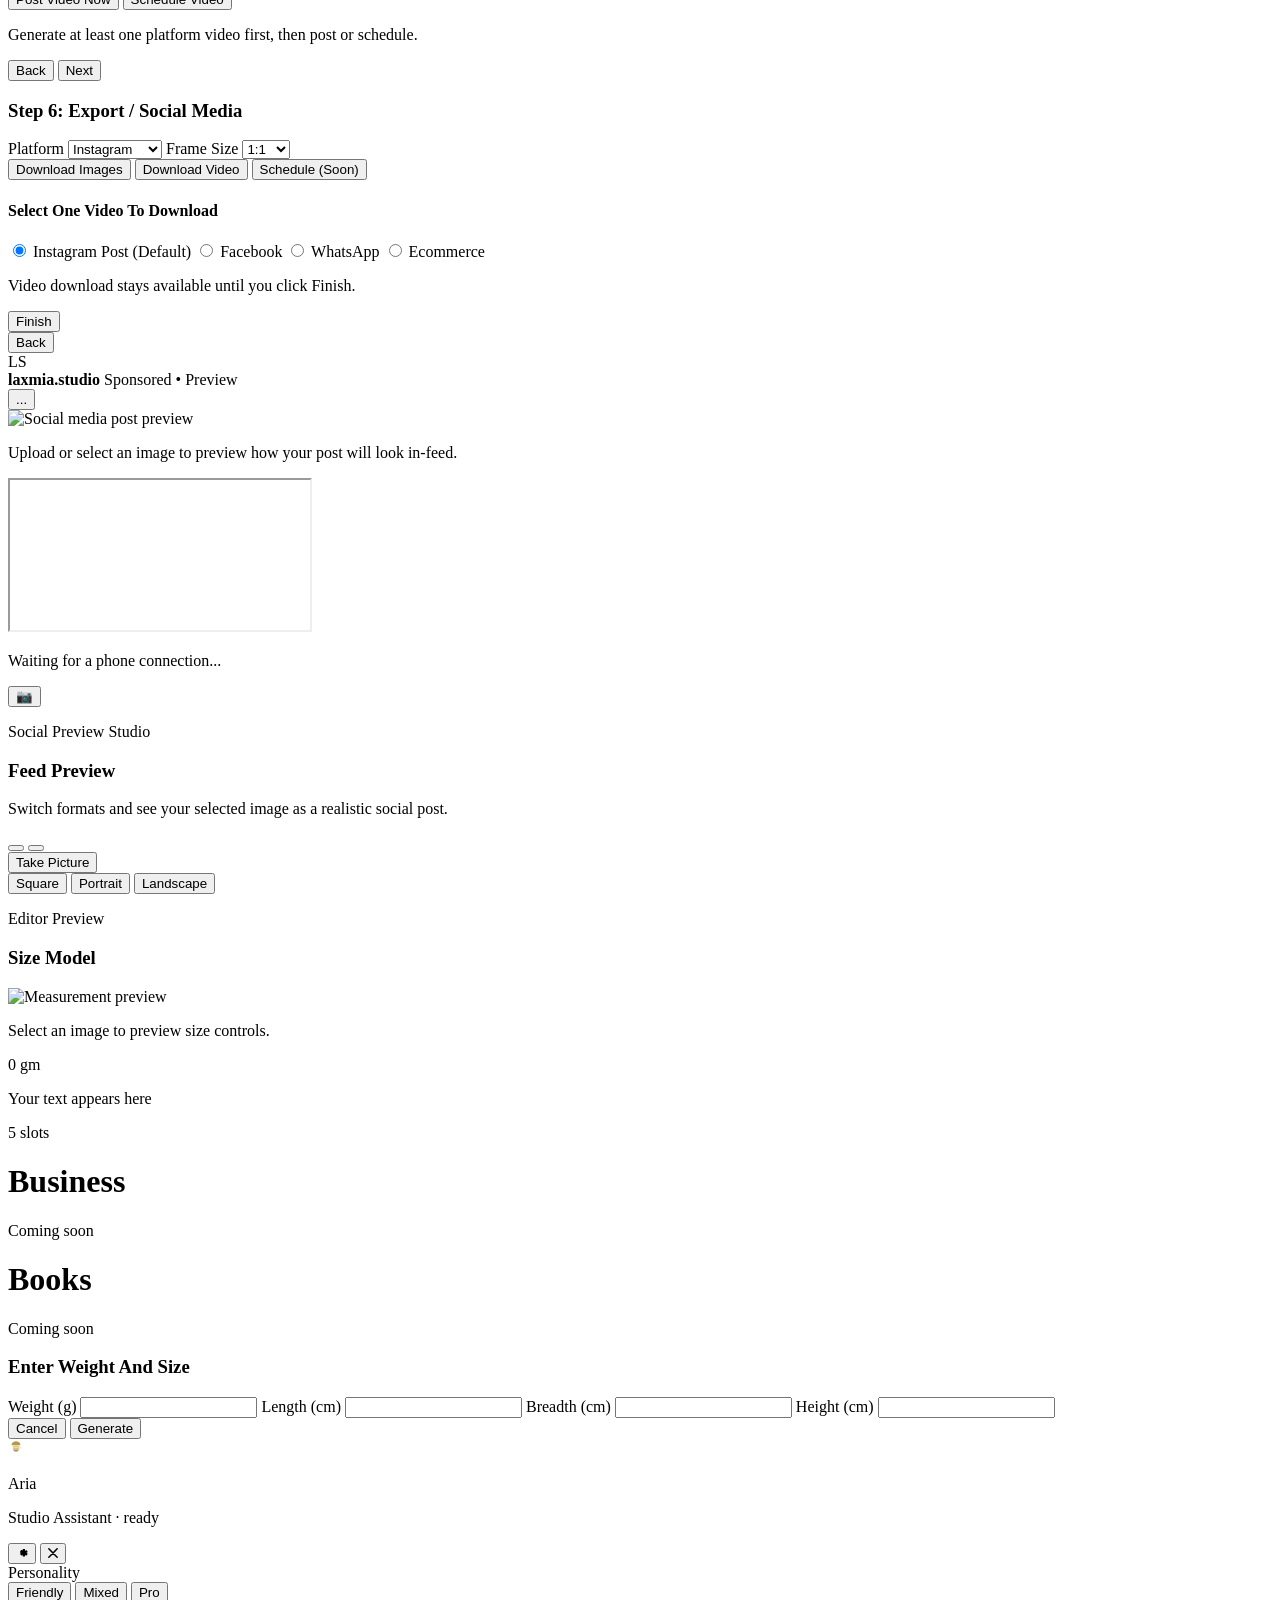
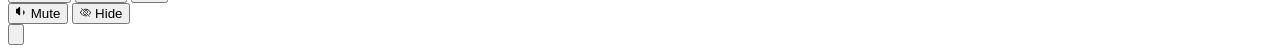
==== commit 67931763: "backup before database change to mysql" ====
--- a/app/static/index.html
+++ b/app/static/index.html
@@ -4,13 +4,14 @@
   <meta charset="UTF-8" />
   <meta name="viewport" content="width=device-width, initial-scale=1.0" />
   <title>Media Generator</title>
-  <link rel="stylesheet" href="/static/styles.css?v=20260406zl" />
+  <link rel="stylesheet" href="/static/styles.css?v=20260407a" />
 </head>
 <body>
   <div class="app-container">
     <aside class="sidebar">
       <div class="sidebar-header">
         <p class="sidebar-brand">Laxmia</p>
+        <button id="sidebarToggleBtn" type="button" class="sidebar-toggle-btn" aria-label="Hide navigation">&#10094;</button>
       </div>
       <nav class="sidebar-menu">
         <a href="#" class="menu-item active" data-page="dashboardPage">Dashboard</a>
@@ -24,6 +25,7 @@
       </div>
     </aside>
     <main class="page">
+      <button id="sidebarShowBtn" type="button" class="sidebar-show-btn hidden" aria-label="Show navigation">&#10095;</button>
       <!-- Dashboard Page -->
       <div id="dashboardPage" class="page-section page-active">
         <h1>Dashboard</h1>
@@ -80,12 +82,19 @@
               </div>
             </div>
 
-            <div class="workflow-progress" id="workflowProgress">
-              <span class="workflow-progress-step active" data-wf-step="0">Input</span>
-              <span class="workflow-progress-step" data-wf-step="1">Background</span>
-              <span class="workflow-progress-step" data-wf-step="2">Editor</span>
-              <span class="workflow-progress-step" data-wf-step="3">Video</span>
-              <span class="workflow-progress-step" data-wf-step="4">Export</span>
+            <div class="workflow-progress-slider">
+              <button type="button" class="workflow-progress-nav prev" id="workflowProgressPrev" aria-label="Previous workflow steps">&#10094;</button>
+              <div class="workflow-progress-viewport" id="workflowProgressViewport">
+                <div class="workflow-progress" id="workflowProgress">
+                  <span class="workflow-progress-step active" data-wf-step="0">Input</span>
+                  <span class="workflow-progress-step" data-wf-step="1">Background</span>
+                  <span class="workflow-progress-step" data-wf-step="2">Editor</span>
+                  <span class="workflow-progress-step" data-wf-step="3">Photo Post</span>
+                  <span class="workflow-progress-step" data-wf-step="4">Video</span>
+                  <span class="workflow-progress-step" data-wf-step="5">Export</span>
+                </div>
+              </div>
+              <button type="button" class="workflow-progress-nav next" id="workflowProgressNext" aria-label="Next workflow steps">&#10095;</button>
             </div>
 
             <div class="workflow-viewport">
@@ -243,6 +252,7 @@
                     </label>
                     <button id="createMeasurementBtn" type="button">Create Measurement</button>
                     <button id="toggleMeasurementCircleBtn" type="button" class="ghost">Circle: On</button>
+                    <button id="applyMeasurementBtn" type="button" style="margin-left:12px;">Apply</button>
                   </div>
                   <p id="measurementEditorStatus" class="camera-status">Create a measurement, then drag, resize, rotate, or edit it directly on the image.</p>
                 </section>
@@ -311,7 +321,7 @@
               </section>
 
               <section class="workflow-slide">
-                <h3>Step 4: Video Generator</h3>
+                <h3>Step 4: Photo Post</h3>
                 <section class="capture-slider-shell background-capture-slider-shell video-capture-slider-shell" aria-label="Video step editor images slider">
                   <div class="capture-slider-viewport" id="videoCaptureSliderViewport">
                     <button type="button" class="capture-slider-nav prev" id="videoCaptureSliderPrev" aria-label="Previous video images">&#10094;</button>
@@ -330,6 +340,33 @@
                 <p class="video-flow-hint">Drag and drop selected image boxes to set first, second, and next display order.</p>
                 <div id="videoSelectedFlow" class="video-selected-flow" aria-label="Selected image flow order"></div>
                 <span id="videoSelectedCount" class="video-selected-count">0 selected</span>
+
+                <section class="video-publish-panel" aria-label="Photo social upload">
+                  <h4>Photo Posts (Selected Processed Images)</h4>
+                  <p class="video-hint-text">First process: post selected processed photos to social.</p>
+                  <div class="video-publish-grid">
+                    <button id="videoUploadOnSsBtn" type="button" class="ghost">Upload on SS</button>
+                    <label class="field">
+                      <span>Select Processed Photo</span>
+                      <select id="videoImagePostSelect">
+                        <option value="">No selected image</option>
+                      </select>
+                    </label>
+                    <label class="field">
+                      <span>Add Comments</span>
+                      <textarea id="videoImageCommentInput" rows="2" placeholder="Write a caption or product comment..."></textarea>
+                    </label>
+                    <label class="field">
+                      <span>Select Platform</span>
+                      <select id="videoPublishPlatformSelect"></select>
+                    </label>
+                  </div>
+                  <div class="video-publish-actions">
+                    <button id="videoPostNowBtn" type="button">Post</button>
+                  </div>
+                  <p id="videoPublishStatus" class="video-hint-text">Select image(s) in Video step, click Upload on SS, then Post.</p>
+                  <ul id="videoPublishLog" class="video-generation-log" aria-live="polite"></ul>
+                </section>
 
                 <div class="designer-form-grid video-config-grid">
                   <label class="field">
@@ -475,7 +512,46 @@
               </section>
 
               <section class="workflow-slide">
-                <h3>Step 5: Export / Social Media</h3>
+                <h3>Step 5: Video</h3>
+
+                <section class="video-publish-panel" aria-label="Video social upload and scheduling">
+                  <h4>Video Posts (Generated Videos)</h4>
+                  <p class="video-hint-text">Second process: generate video from selected images, then post/schedule video.</p>
+                  <div class="video-generated-publish-grid">
+                    <label class="field">
+                      <span>Generated Video Platform</span>
+                      <select id="videoGeneratedPublishPlatformSelect"></select>
+                    </label>
+                    <label class="field">
+                      <span>Timezone</span>
+                      <select id="videoGeneratedScheduleTimezoneSelect">
+                        <option value="Asia/Kolkata" selected>Asia/Kolkata</option>
+                        <option value="UTC">UTC</option>
+                        <option value="America/New_York">America/New_York</option>
+                        <option value="Europe/London">Europe/London</option>
+                      </select>
+                    </label>
+                    <label class="field">
+                      <span>Schedule Date &amp; Time</span>
+                      <input id="videoGeneratedScheduleDateTime" type="datetime-local" />
+                    </label>
+                  </div>
+                  <div class="video-publish-actions">
+                    <button id="videoVideoPostNowBtn" type="button">Post Video Now</button>
+                    <button id="videoVideoSchedulePostBtn" type="button" class="ghost">Schedule Video</button>
+                  </div>
+                  <p id="videoGeneratedPublishStatus" class="video-hint-text">Generate at least one platform video first, then post or schedule.</p>
+                  <ul id="videoGeneratedPublishLog" class="video-generation-log" aria-live="polite"></ul>
+                </section>
+
+                <div class="workflow-nav">
+                  <button id="workflowBack5" type="button" class="ghost">Back</button>
+                  <button id="workflowNext5" type="button">Next</button>
+                </div>
+              </section>
+
+              <section class="workflow-slide">
+                <h3>Step 6: Export / Social Media</h3>
                 <div class="designer-form-grid">
                   <label class="field">
                     <span>Platform</span>
@@ -515,38 +591,8 @@
                   <button id="videoFinishBtn" type="button" class="ghost">Finish</button>
                 </section>
 
-                <section class="video-publish-panel" aria-label="Social upload and scheduling">
-                  <h4>Social Upload & Scheduling</h4>
-                  <p class="video-hint-text">API access is configured in User Account Settings for all social platforms.</p>
-                  <div class="video-publish-grid">
-                    <label class="field">
-                      <span>Upload Platform</span>
-                      <select id="videoPublishPlatformSelect"></select>
-                    </label>
-                    <label class="field">
-                      <span>Timezone</span>
-                      <select id="videoScheduleTimezoneSelect">
-                        <option value="Asia/Kolkata" selected>Asia/Kolkata</option>
-                        <option value="UTC">UTC</option>
-                        <option value="America/New_York">America/New_York</option>
-                        <option value="Europe/London">Europe/London</option>
-                      </select>
-                    </label>
-                    <label class="field">
-                      <span>Schedule Date & Time</span>
-                      <input id="videoScheduleDateTime" type="datetime-local" />
-                    </label>
-                  </div>
-                  <div class="video-publish-actions">
-                    <button id="videoPostNowBtn" type="button">Post Now</button>
-                    <button id="videoSchedulePostBtn" type="button" class="ghost">Schedule Post</button>
-                  </div>
-                  <p id="videoPublishStatus" class="video-hint-text">Generate a platform video first, then publish or schedule.</p>
-                  <ul id="videoPublishLog" class="video-generation-log" aria-live="polite"></ul>
-                </section>
-
                 <div class="workflow-nav">
-                  <button id="workflowBack5" type="button" class="ghost">Back</button>
+                  <button id="workflowBack6" type="button" class="ghost">Back</button>
                 </div>
               </section>
               </div>
@@ -566,10 +612,6 @@
                     <div class="device-screen-wrap">
                       <div class="social-feed-preview" id="socialFeedPreview">
                         <div class="social-feed-shell">
-                          <div class="social-platform-tabs" role="tablist" aria-label="Social media platform preview">
-                            <button id="platformInstagramBtn" type="button" class="social-platform-tab active" data-platform="instagram" aria-pressed="true">Instagram</button>
-                            <button id="platformFacebookBtn" type="button" class="social-platform-tab" data-platform="facebook" aria-pressed="false">Facebook</button>
-                          </div>
 
                           <div class="social-feed-scroll">
                             <article class="social-post-card platform-instagram" id="socialPostCard">
@@ -748,7 +790,7 @@
     });
   </script>
 
-  <script src="/static/app.js?v=20260406zp"></script>
+  <script src="/static/app.js?v=20260407a"></script>
 
   <!-- ============================================================
        AI ASSISTANT WIDGET — Aria
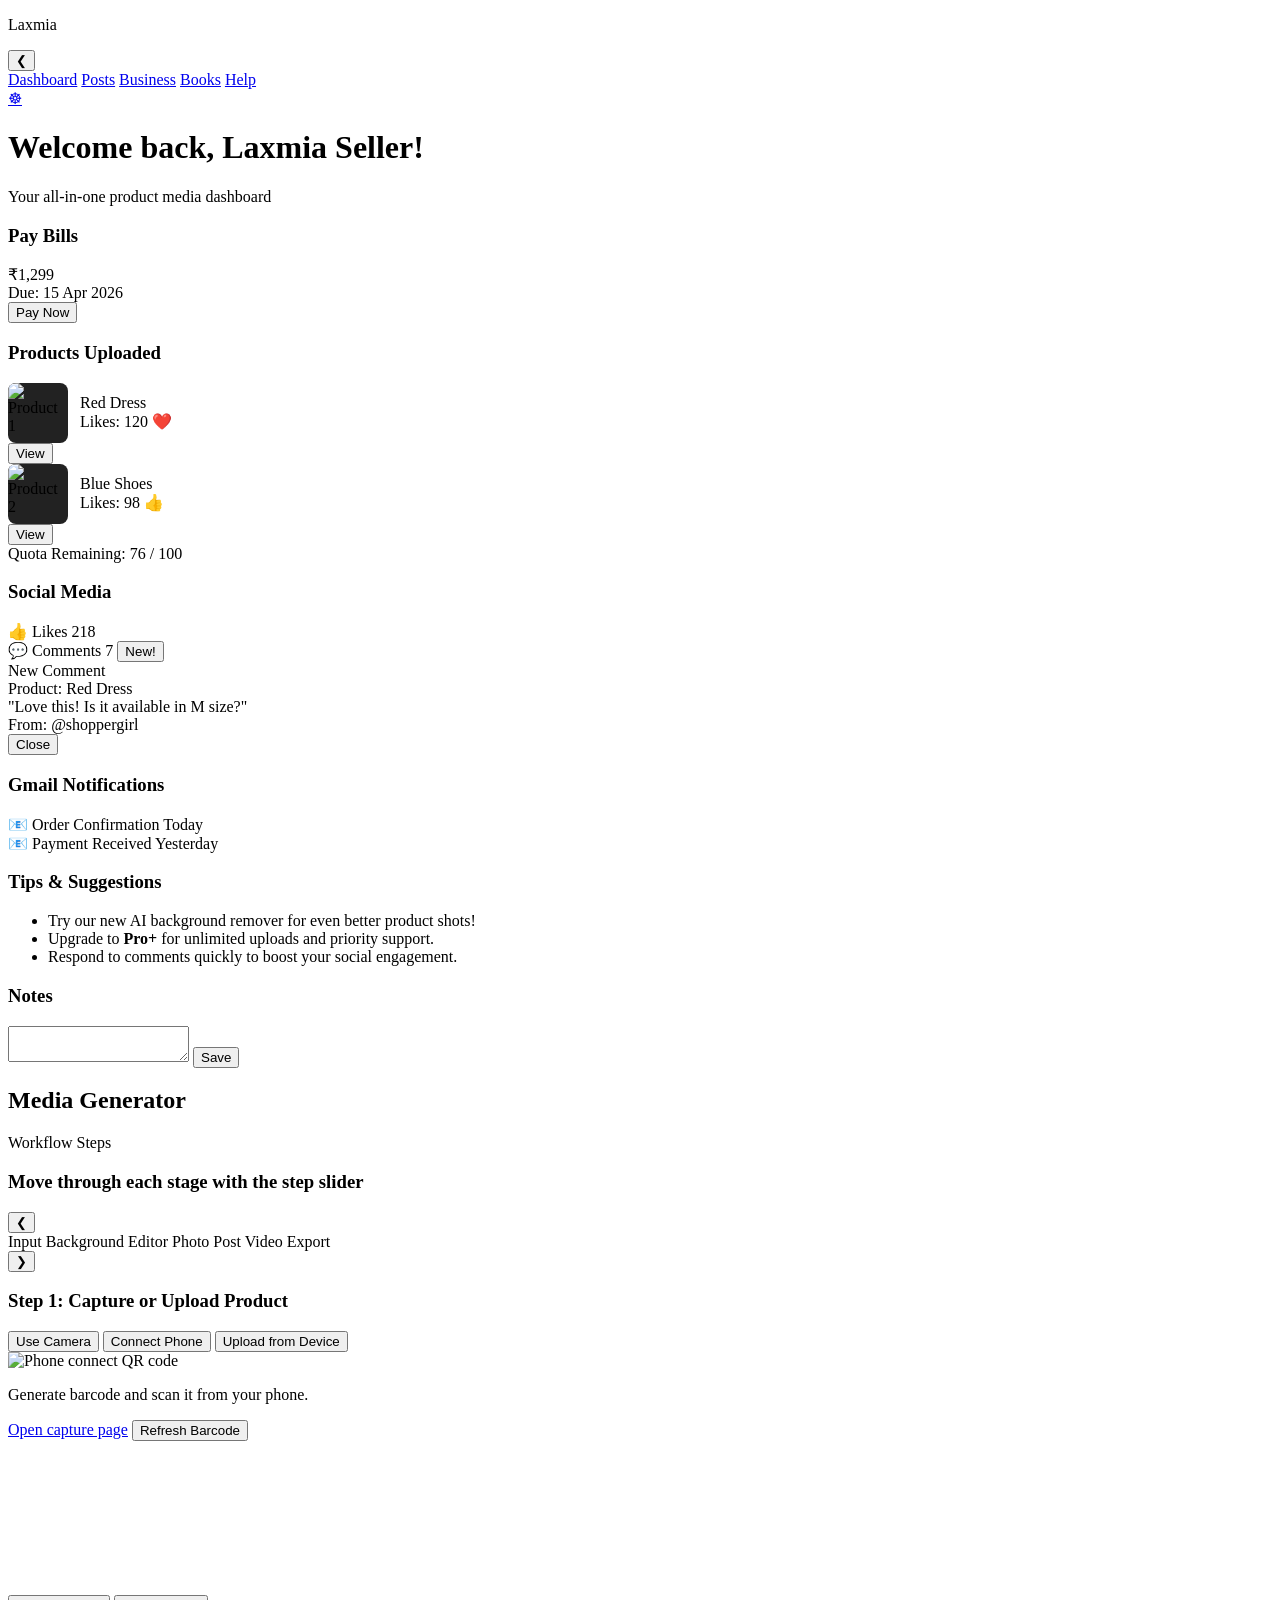
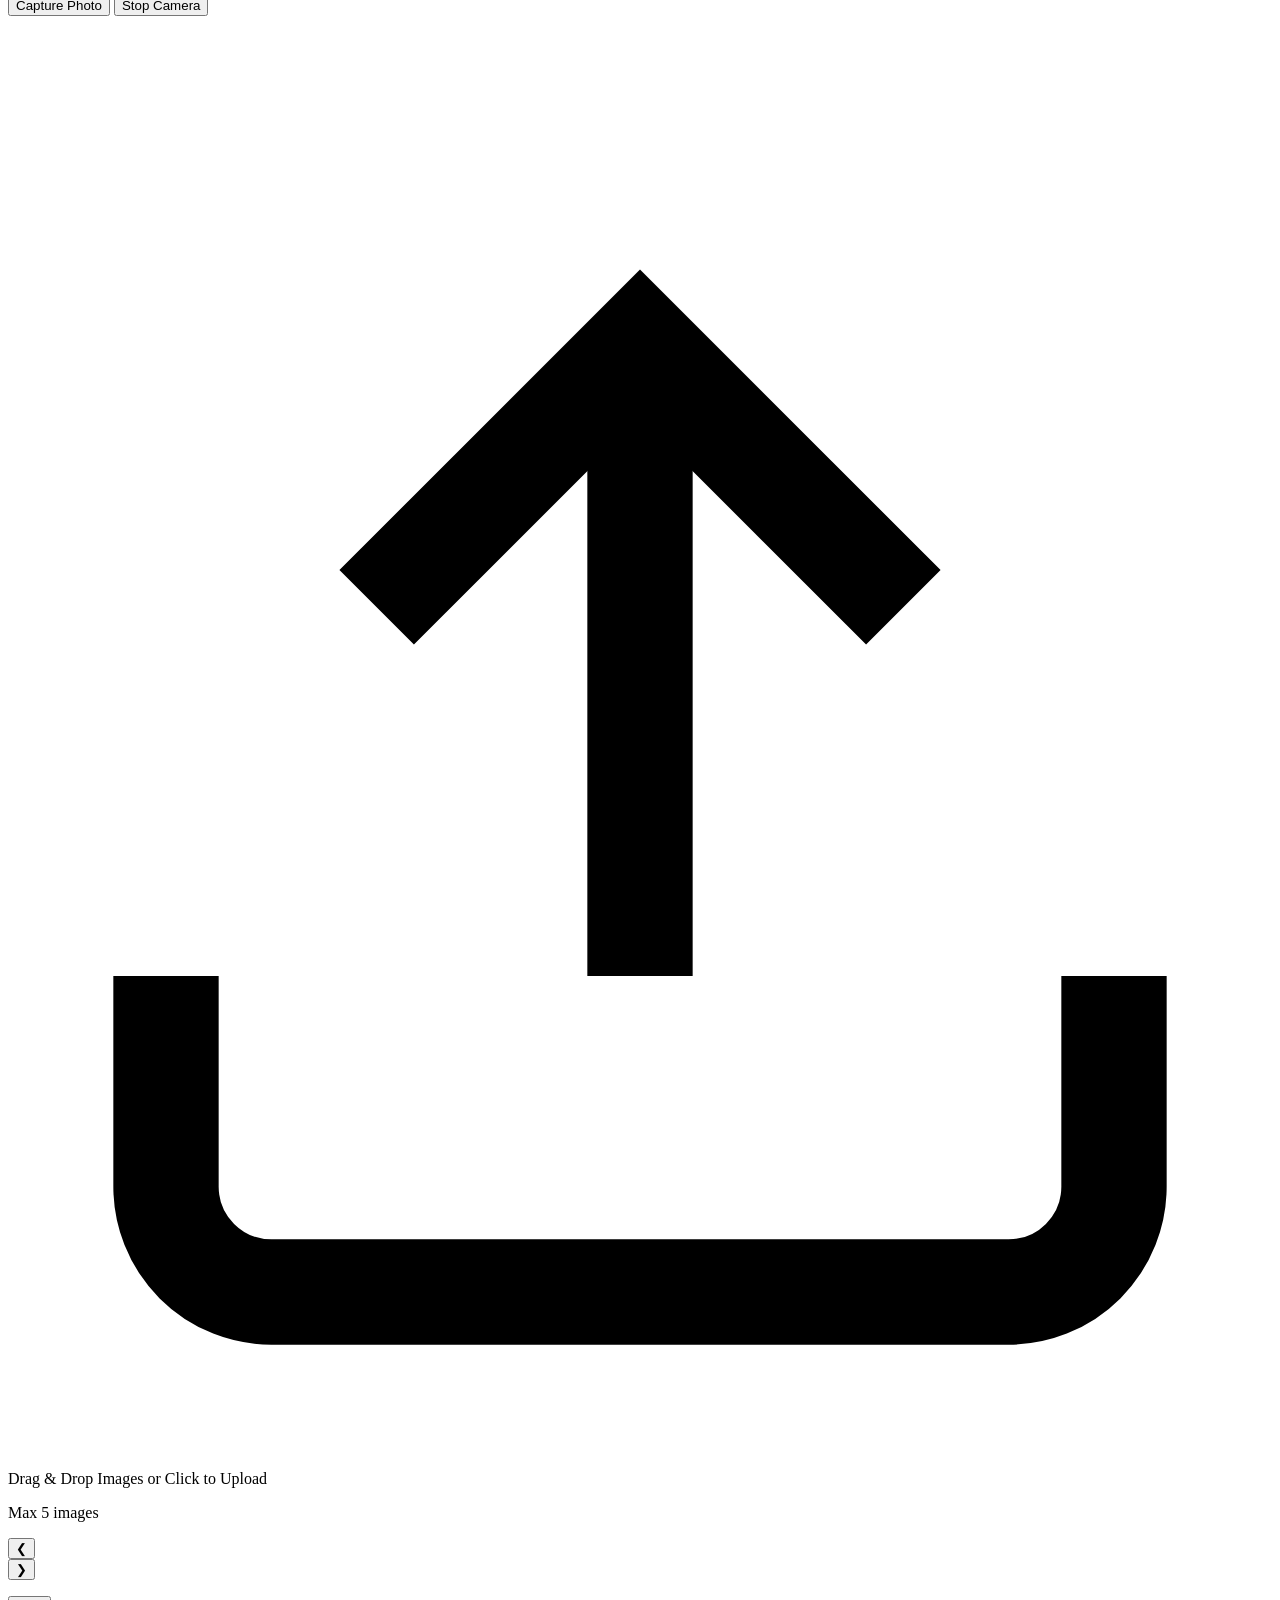
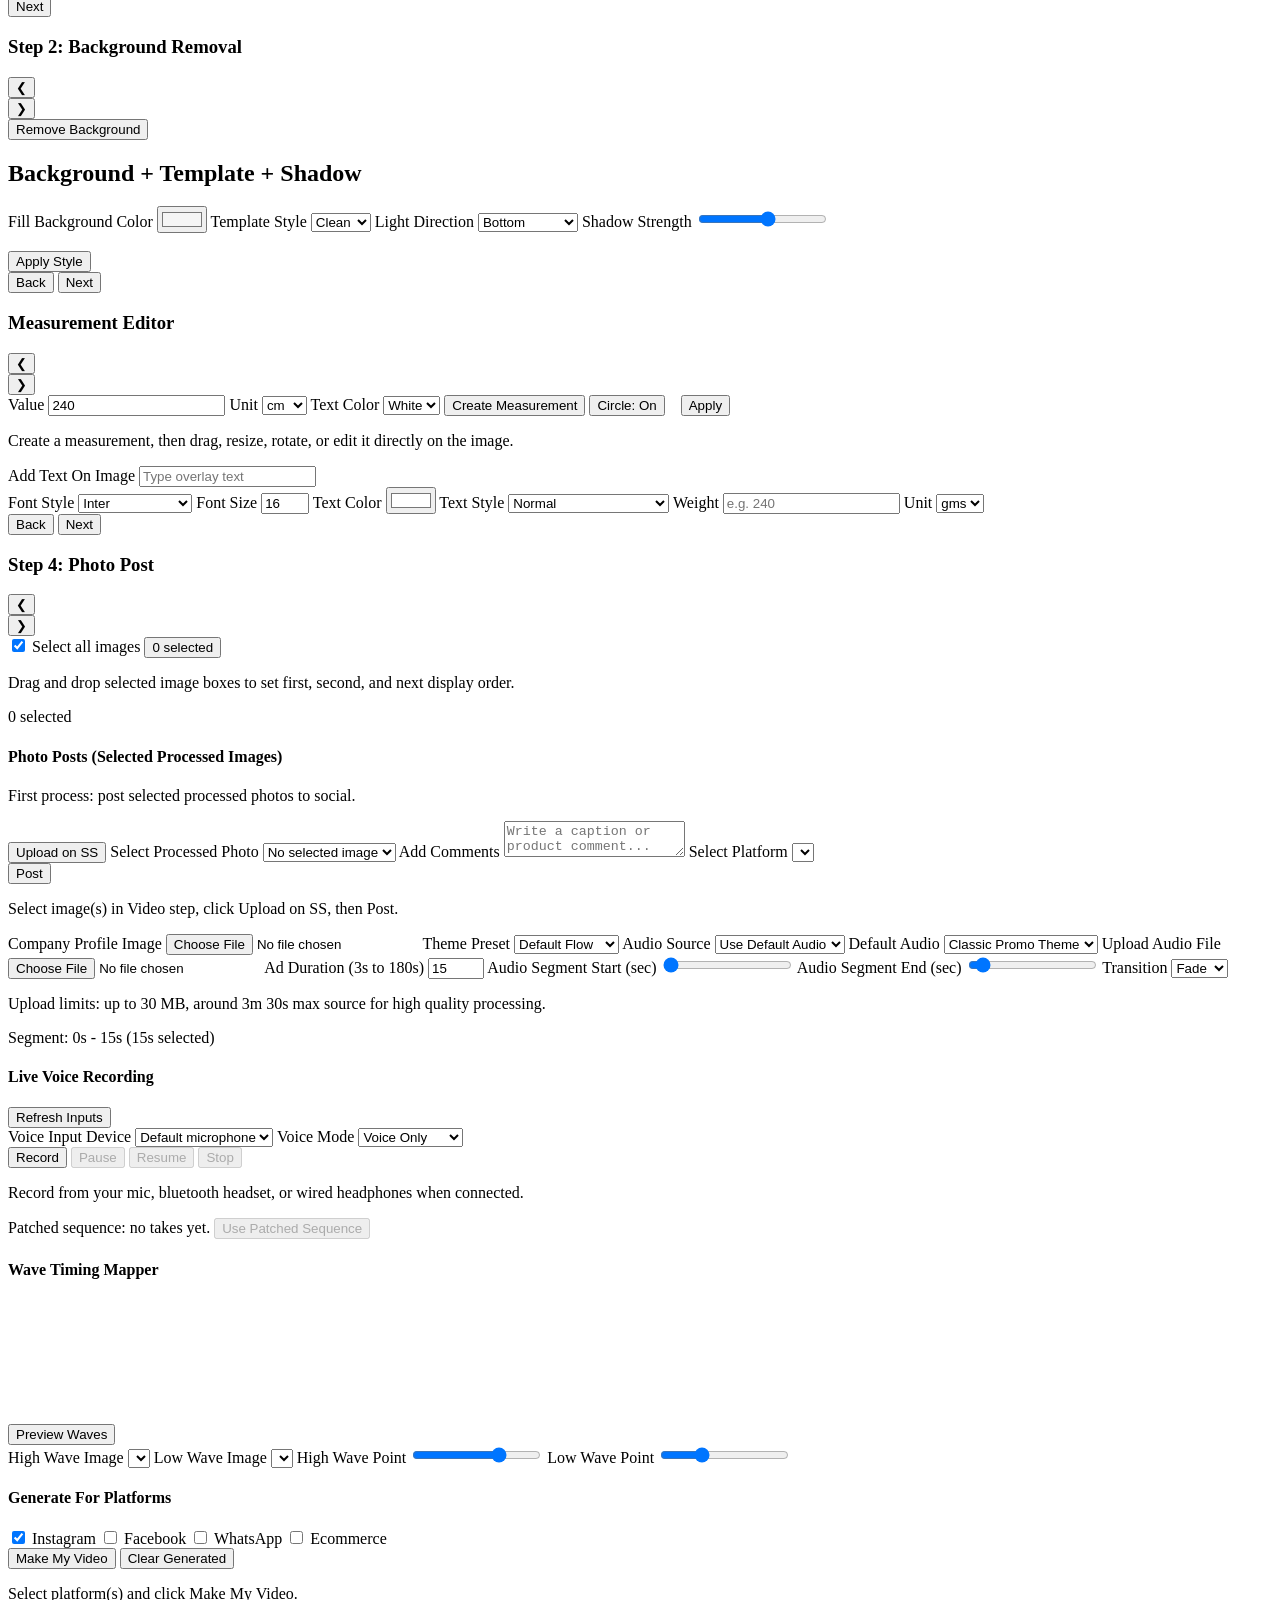
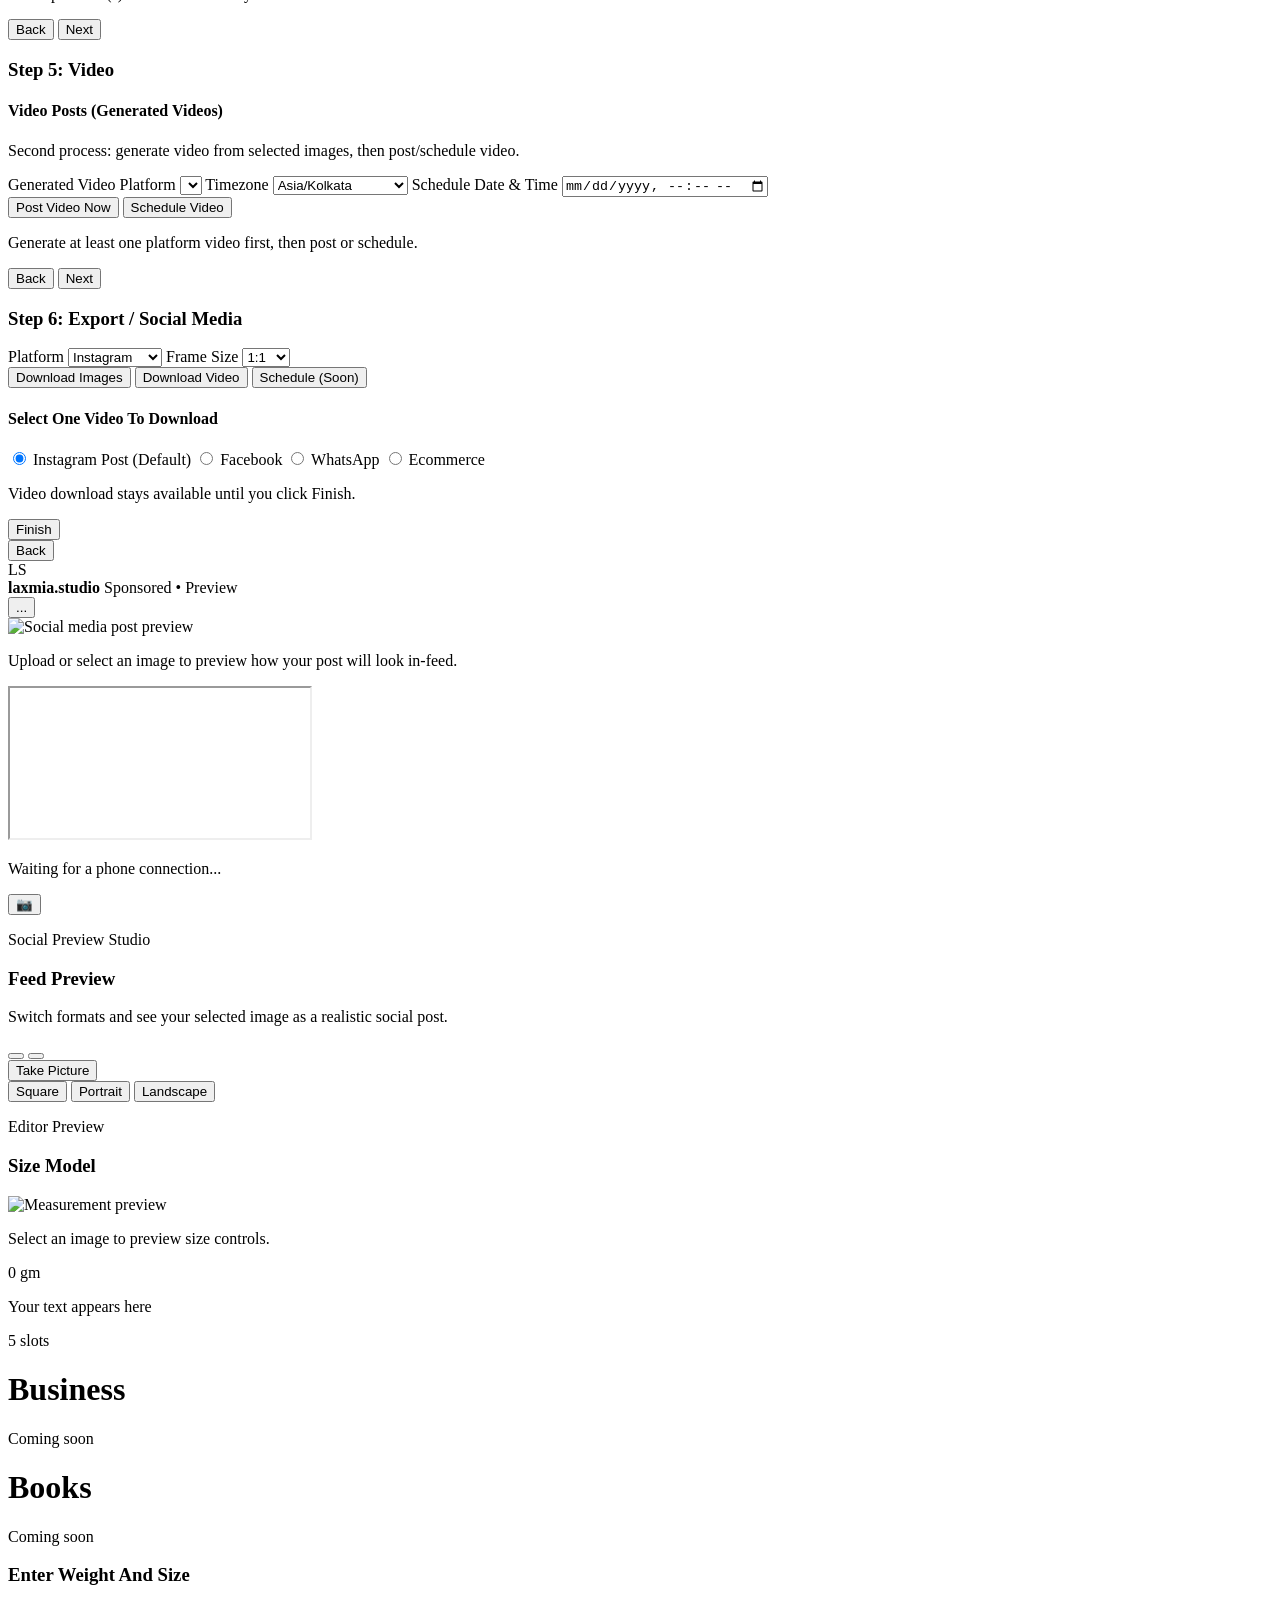
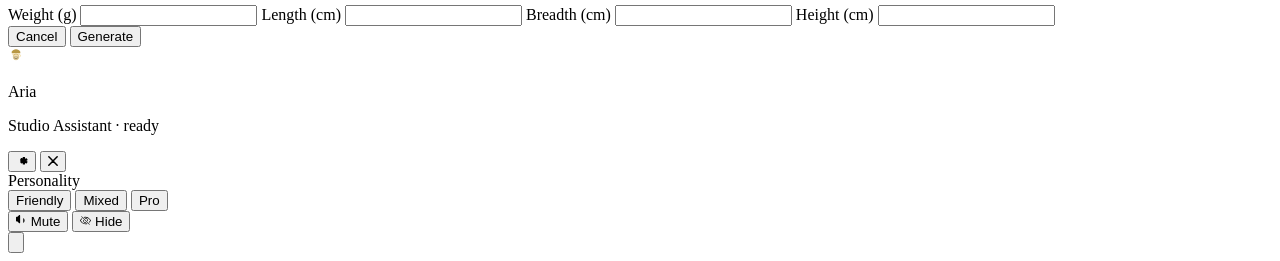
==== commit 32db26d3: "Fix FastAPI server startup: resolve missing imports, directory definitions, and dashboard route" ====
--- a/app/static/index.html
+++ b/app/static/index.html
@@ -6,64 +6,122 @@
   <title>Media Generator</title>
   <link rel="stylesheet" href="/static/styles.css?v=20260407a" />
 </head>
+
 <body>
-  <div class="app-container">
-    <aside class="sidebar">
-      <div class="sidebar-header">
-        <p class="sidebar-brand">Laxmia</p>
-        <button id="sidebarToggleBtn" type="button" class="sidebar-toggle-btn" aria-label="Hide navigation">&#10094;</button>
-      </div>
-      <nav class="sidebar-menu">
-        <a href="#" class="menu-item active" data-page="dashboardPage">Dashboard</a>
-        <a href="#" class="menu-item" data-page="postsPage">Posts</a>
-        <a href="#" class="menu-item" data-page="businessPage">Business</a>
-        <a href="#" class="menu-item" data-page="booksPage">Books</a>
-        <a href="#" class="menu-item" data-page="helpPage">Help</a>
-      </nav>
-      <div class="sidebar-footer">
-        <a href="#" class="menu-item settings-icon" title="Settings">☸</a>
-      </div>
-    </aside>
-    <main class="page">
-      <button id="sidebarShowBtn" type="button" class="sidebar-show-btn hidden" aria-label="Show navigation">&#10095;</button>
-      <!-- Dashboard Page -->
-      <div id="dashboardPage" class="page-section page-active">
-        <h1>Dashboard</h1>
-        <p class="subtitle">Welcome to Laxmia Product Media Generator</p>
-        
+  <div id="dashboardPage" class="page-section page-active">
+    <div class="app-layout">
+      <aside class="sidebar">
+        <div class="sidebar-header">
+          <p class="sidebar-brand">Laxmia</p>
+          <button id="sidebarToggleBtn" type="button" class="sidebar-toggle-btn" aria-label="Hide navigation">&#10094;</button>
+        </div>
+        <nav class="sidebar-menu">
+          <a href="#" class="menu-item active" data-page="dashboardPage">Dashboard</a>
+          <a href="#" class="menu-item" data-page="postsPage">Posts</a>
+          <a href="#" class="menu-item" data-page="businessPage">Business</a>
+          <a href="#" class="menu-item" data-page="booksPage">Books</a>
+          <a href="#" class="menu-item" data-page="helpPage">Help</a>
+        </nav>
+        <div class="sidebar-footer">
+          <a href="#" class="menu-item settings-icon" title="Settings">☸</a>
+        </div>
+      </aside>
+      <main class="main-content">
+        <div class="header">
+          <h1 class="dashboard-title">Welcome back, <span class="brand-accent">Laxmia Seller</span>!</h1>
+          <p class="subtitle">Your all-in-one product media dashboard</p>
+        </div>
         <div class="dashboard-grid">
-          <div class="dashboard-card">
-            <h3>Total Uploads</h3>
-            <p class="card-value">24</p>
-            <p class="card-label">Images processed this month</p>
+          <div class="left-panel">
+            <div class="card">
+              <h3>Pay Bills</h3>
+              <div class="bill-amount">₹1,299</div>
+              <div class="bill-due">Due: <span class="bill-due-date">15 Apr 2026</span></div>
+              <button class="pay-btn">Pay Now</button>
+            </div>
+            <div class="card">
+              <h3>Products Uploaded</h3>
+              <div class="product-list">
+                <div class="product-item">
+                  <div style="display: flex; align-items: center; gap: 12px;">
+                    <img src="/static/assets/sample1.jpg" alt="Product 1" style="width:60px;height:60px;object-fit:cover;border-radius:8px;background:#222;" onerror="this.onerror=null;this.src='https://via.placeholder.com/60x60/2e2e38/ffe7b2?text=P1';" />
+                    <div>
+                      <div class="product-name">Red Dress</div>
+                      <div class="product-meta">Likes: <span class="like-count">120</span> <span class="like-icon">❤️</span></div>
+                    </div>
+                  </div>
+                  <button class="view-btn">View</button>
+                </div>
+                <div class="product-item">
+                  <div style="display: flex; align-items: center; gap: 12px;">
+                    <img src="/static/assets/sample2.jpg" alt="Product 2" style="width:60px;height:60px;object-fit:cover;border-radius:8px;background:#222;" onerror="this.onerror=null;this.src='https://via.placeholder.com/60x60/2e2e38/ffe7b2?text=P2';" />
+                    <div>
+                      <div class="product-name">Blue Shoes</div>
+                      <div class="product-meta">Likes: <span class="like-count">98</span> <span class="like-icon">👍</span></div>
+                    </div>
+                  </div>
+                  <button class="view-btn">View</button>
+                </div>
+              </div>
+              <div class="quota-row">
+                <span>Quota Remaining:</span>
+                <span class="quota-value">76 / 100</span>
+              </div>
+            </div>
+            <div class="card">
+              <h3>Social Media</h3>
+              <div class="social-likes-row">
+                <span class="social-icon">👍</span> <span class="social-label">Likes</span>
+                <span class="social-value">218</span>
+              </div>
+              <div class="social-comments-row">
+                <span class="social-icon">💬</span> <span class="social-label">Comments</span>
+                <span class="social-value">7</span>
+                <button class="new-comment-btn" title="Show new comment">New!</button>
+              </div>
+              <div class="social-popup hidden" id="socialCommentPopup">
+                <div class="popup-header">New Comment</div>
+                <div class="popup-product">Product: <span class="popup-product-name">Red Dress</span></div>
+                <div class="popup-comment">"Love this! Is it available in M size?"</div>
+                <div class="popup-meta">From: <span class="popup-user">@shoppergirl</span></div>
+                <button class="close-popup-btn">Close</button>
+              </div>
+            </div>
+            <div class="card">
+              <h3>Gmail Notifications</h3>
+              <div class="gmail-list">
+                <div class="gmail-item new">
+                  <span class="gmail-icon">📧</span>
+                  <span class="gmail-title">Order Confirmation</span>
+                  <span class="gmail-date">Today</span>
+                </div>
+                <div class="gmail-item">
+                  <span class="gmail-icon">📧</span>
+                  <span class="gmail-title">Payment Received</span>
+                  <span class="gmail-date">Yesterday</span>
+                </div>
+              </div>
+            </div>
           </div>
-          <div class="dashboard-card">
-            <h3>Remaining Uploads</h3>
-            <p class="card-value">76</p>
-            <p class="card-label">Available this month</p>
-          </div>
-          <div class="dashboard-card">
-            <h3>Plan Status</h3>
-            <p class="card-value">Pro</p>
-            <p class="card-label">Current subscription</p>
-          </div>
-          <div class="dashboard-card">
-            <h3>Monthly Target</h3>
-            <p class="card-value">80%</p>
-            <p class="card-label">of quota achieved</p>
+          <div class="right-panel">
+            <div class="card">
+              <h3>Tips & Suggestions</h3>
+              <ul class="tips-list">
+                <li>Try our new AI background remover for even better product shots!</li>
+                <li>Upgrade to <b>Pro+</b> for unlimited uploads and priority support.</li>
+                <li>Respond to comments quickly to boost your social engagement.</li>
+              </ul>
+            </div>
+            <div class="card">
+              <h3>Notes</h3>
+              <textarea id="userNotes"></textarea>
+              <button id="saveNotes">Save</button>
+            </div>
           </div>
         </div>
-
-        <div class="dashboard-tips">
-          <h2>Tips for Your Business</h2>
-          <div class="tips-content">
-            <p><strong>Optimize Product Images:</strong> Use consistent lighting and backgrounds to ensure the best background removal results.</p>
-            <p><strong>Batch Processing:</strong> You can upload multiple images at once to save time on bulk edits.</p>
-            <p><strong>Save & Organize:</strong> Save your processed images to organize them by product category or collection.</p>
-            <p><strong>Iterate:</strong> Try different scale layouts to find the one that best represents your product dimensions.</p>
-          </div>
-        </div>
-      </div>
+      </main>
+    </div>
+  </div>
 
       <!-- Posts Page (Media Generator) -->
       <div id="postsPage" class="page-section">
@@ -151,8 +209,8 @@
                     <div id="previewGrid" class="preview-grid capture-slider-grid"></div>
                     <button type="button" class="capture-slider-nav next" id="captureSliderNext" aria-label="Next images">&#10095;</button>
                   </div>
+
                 </section>
-
                 <p id="status" class="status"></p>
                 <div class="input-step-next-row">
                   <button id="workflowNext1" type="button" class="live-workflow-next-btn">Next</button>
@@ -164,7 +222,9 @@
                 <section class="capture-slider-shell background-capture-slider-shell" aria-label="Background step captured images slider">
                   <div class="capture-slider-viewport" id="backgroundCaptureSliderViewport">
                     <button type="button" class="capture-slider-nav prev" id="backgroundCaptureSliderPrev" aria-label="Previous background images">&#10094;</button>
-                    <div id="backgroundPreviewGrid" class="preview-grid capture-slider-grid"></div>
+                    <div id="backgroundPreviewGrid" class="preview-grid capture-slider-grid">
+                      <!-- Draggable image container will be injected here by JS -->
+                    </div>
                     <button type="button" class="capture-slider-nav next" id="backgroundCaptureSliderNext" aria-label="Next background images">&#10095;</button>
                   </div>
                 </section>
@@ -1276,11 +1336,7 @@
     }
 
     /* Boot */
-    if (document.readyState === 'loading') {
-      document.addEventListener('DOMContentLoaded', init);
-    } else {
-      init();
-    }
+    // Removed broken init() reference. All setup now runs on DOMContentLoaded in app.js
   })();
   </script>
 
